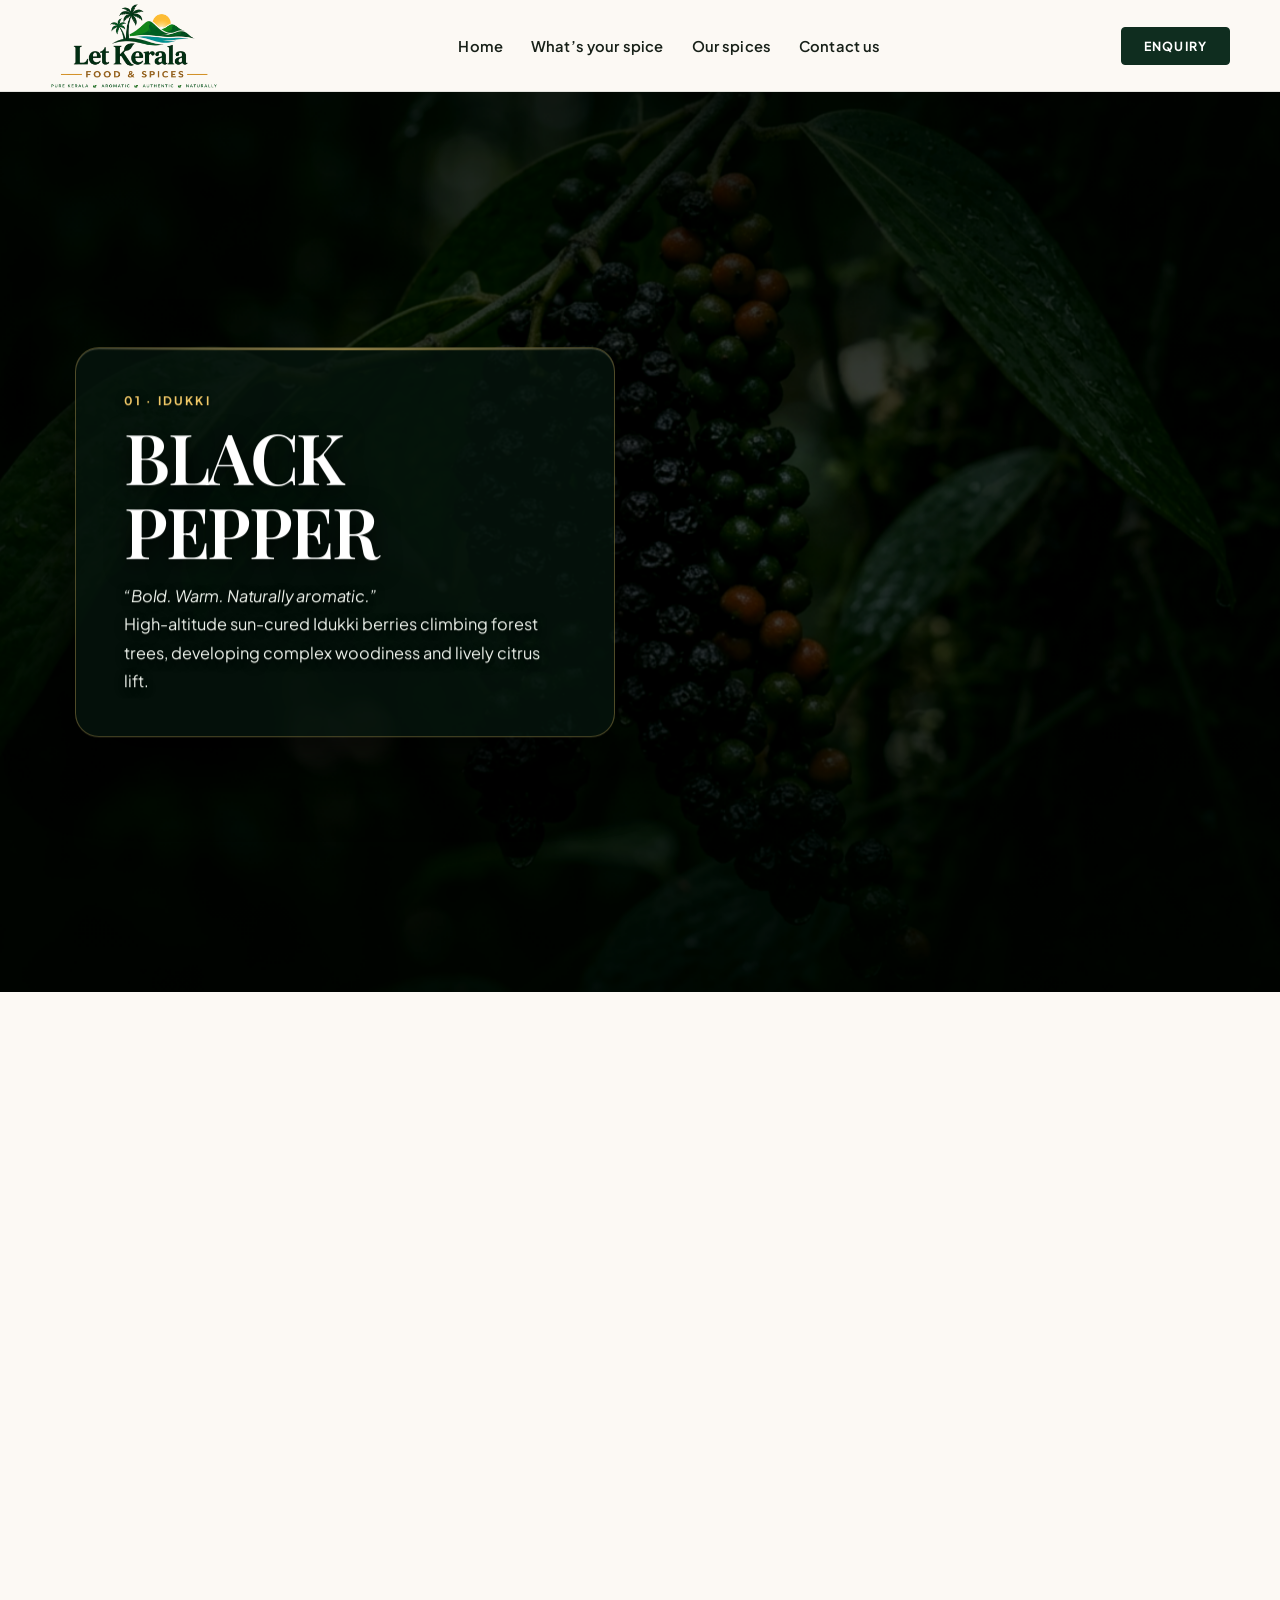
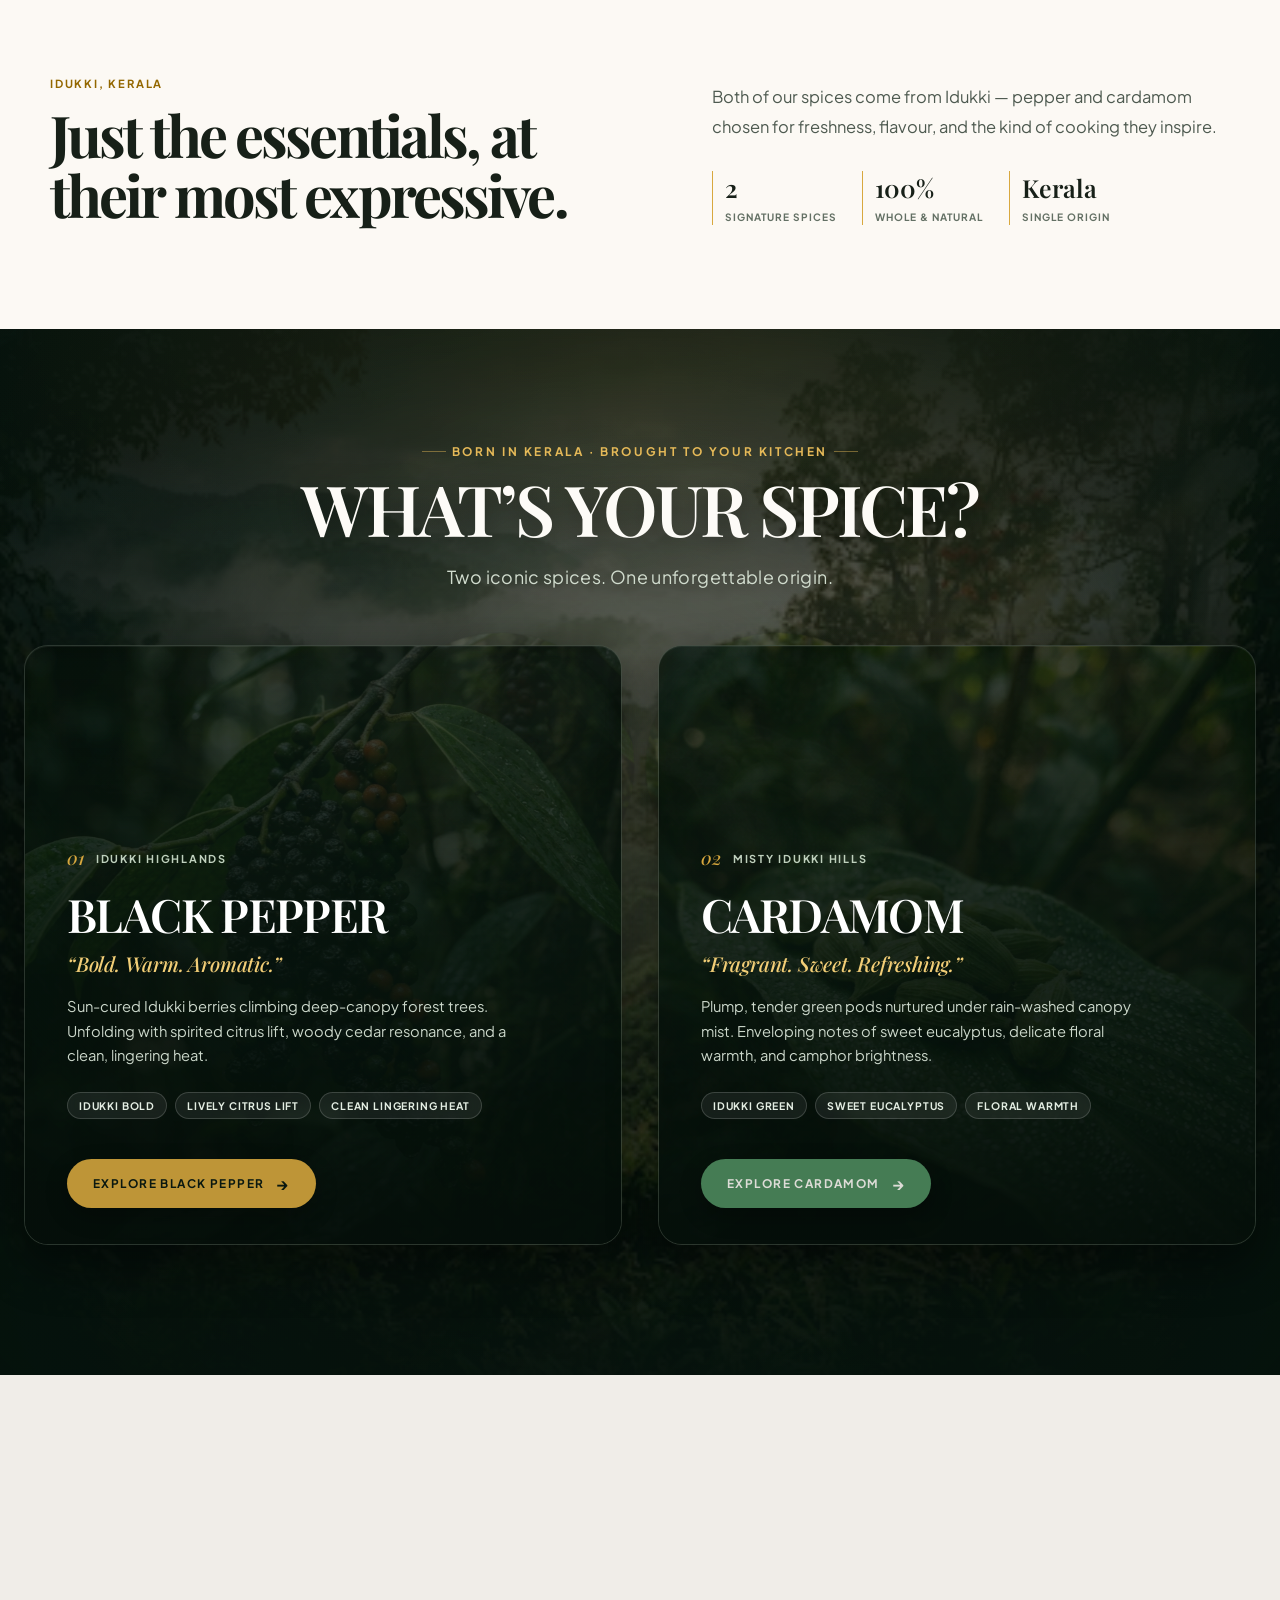
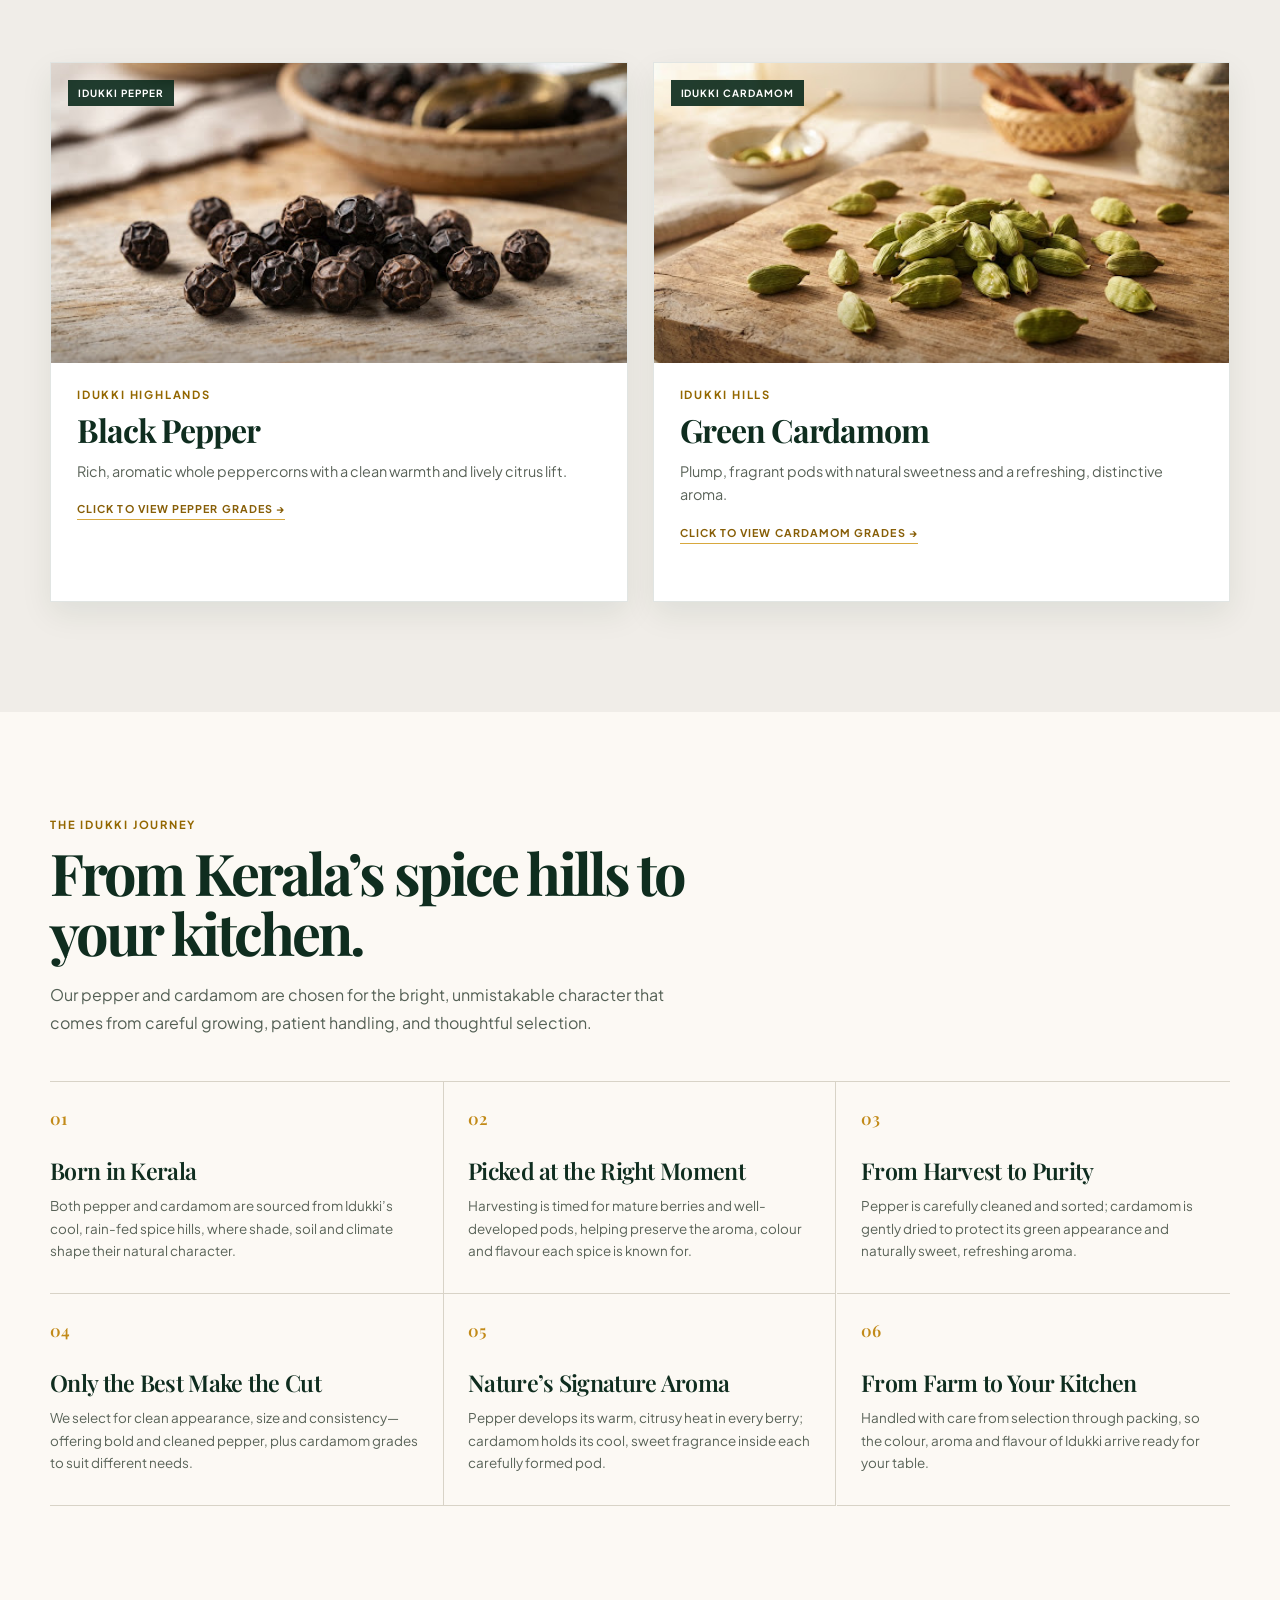
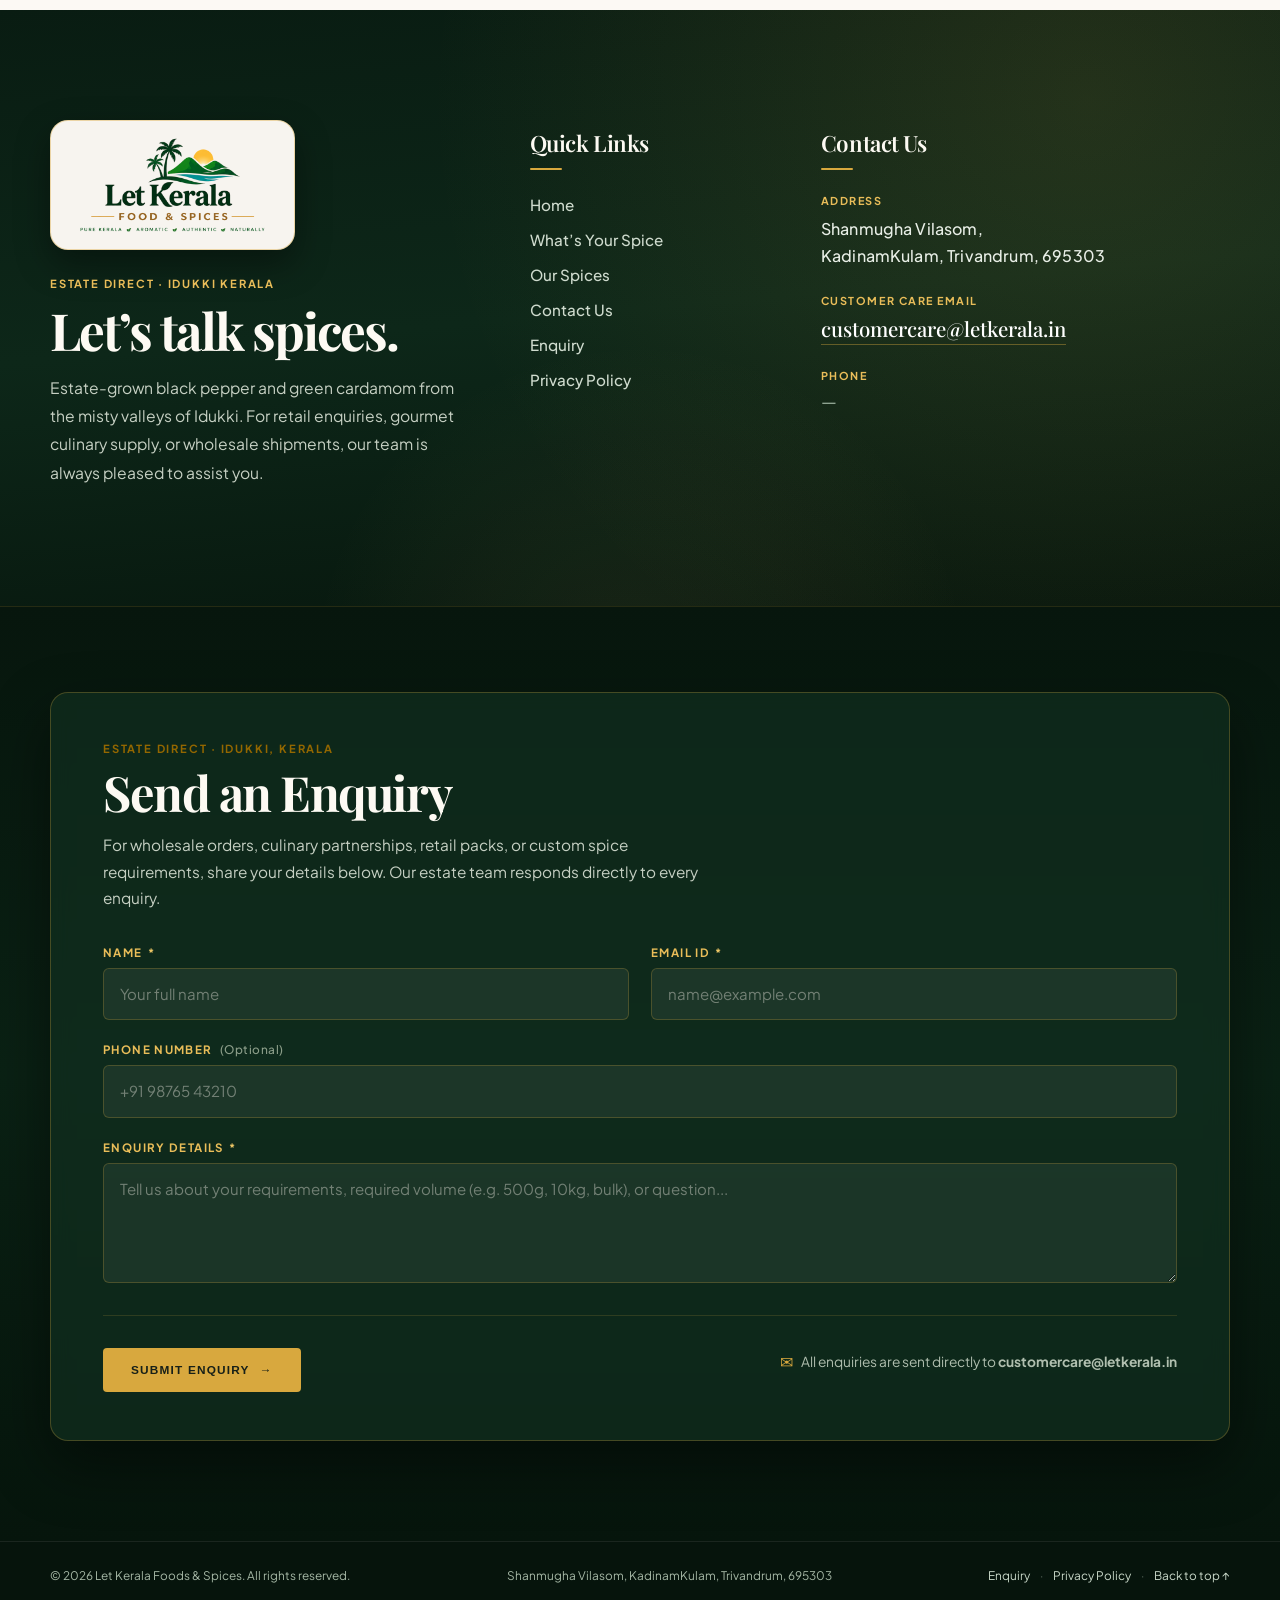
==== index.html @ 735158d8 "initial Commit" ====
<!doctype html>
<html lang="en">
<head>
<meta charset="utf-8"><meta name="viewport" content="width=device-width,initial-scale=1">
<meta name="description" content="Let Kerala Foods & Spices — black pepper and green cardamom from Kerala."><title>Let Kerala Foods & Spices</title>
<link rel="preconnect" href="https://fonts.googleapis.com"><link rel="preconnect" href="https://fonts.gstatic.com" crossorigin><link href="https://fonts.googleapis.com/css2?family=Playfair+Display:ital,wght@0,500;0,600;0,700;1,500&family=Plus+Jakarta+Sans:wght@400;500;600;700&display=swap" rel="stylesheet">
<style>
:root{--forest:#0f2d1f;--ink:#172018;--paper:#fcf9f4;--mist:#f0ede8;--gold:#d8a83e;--line:#d8d3c7}*{box-sizing:border-box}html{scroll-behavior:smooth}body{margin:0;background:var(--paper);color:var(--ink);font-family:"Plus Jakarta Sans",sans-serif}a{color:inherit;text-decoration:none}.shell{width:min(1180px,calc(100% - 40px));margin:auto}.eyebrow{color:#936700;font-size:.7rem;font-weight:700;letter-spacing:.16em;text-transform:uppercase}.site-header{position:sticky;top:0;z-index:20;background:rgba(252,249,244,.94);border-bottom:1px solid rgba(15,45,31,.1);backdrop-filter:blur(12px)}.nav{height:92px;display:flex;align-items:center;justify-content:space-between;gap:24px}.brand{display:flex;align-items:center;gap:11px;min-width:max-content}.brand img{height:86px;width:auto;max-width:280px;object-fit:contain}.brand-name{display:block;font:700 1.06rem/1 "Playfair Display",serif;letter-spacing:-.02em}.brand-sub{display:block;margin-top:4px;color:#8a620c;font-size:.56rem;font-weight:700;letter-spacing:.13em;text-transform:uppercase}.nav-links{display:flex;align-items:center;gap:28px;font-size:.92rem;font-weight:600}.nav-links a{padding:6px 0;border-bottom:1px solid transparent}.nav-links a:hover{color:#8a620c;border-color:#d8a83e}.nav-contact,.nav-enquiry{padding:11px 16px;border:1px solid var(--forest);color:var(--forest);font-size:.72rem;font-weight:700;letter-spacing:.08em;text-transform:uppercase}.nav-contact:hover,.nav-enquiry:hover{background:var(--forest);color:#fff}.menu{display:none;border:0;background:transparent;color:var(--forest);font-size:1.4rem;cursor:pointer}.hero{position:relative;min-height:630px;overflow:hidden;display:grid;align-items:center;background:linear-gradient(90deg,rgba(10,30,18,.89),rgba(10,30,18,.5)),url("images/spice-01.jpg") center/cover;color:#fff}.hero:after{content:"";position:absolute;inset:auto 0 0;height:150px;background:linear-gradient(transparent,var(--paper))}.hero-copy{position:relative;z-index:2;padding:105px 0 150px;max-width:690px}.hero .eyebrow{color:#f0c867}h1,h2,h3{font-family:"Playfair Display",serif}h1{font-size:clamp(3.5rem,8vw,6.6rem);line-height:.95;letter-spacing:-.06em;margin:17px 0 22px}h1 em{color:#f2c967;font-weight:500}.hero p{max-width:500px;color:#edf1e9;font-size:1rem;line-height:1.75}.button{display:inline-flex;gap:10px;margin-top:18px;padding:14px 19px;background:var(--gold);color:#1d2b1c;font-size:.72rem;font-weight:700;letter-spacing:.1em;text-transform:uppercase;transition:.2s}.button:hover{transform:translateY(-2px);background:#edc257}.spice-drift{pointer-events:none;position:fixed;inset:0;z-index:15;overflow:hidden}.drop{position:absolute;opacity:.95;animation:drift linear infinite}.pepper{width:16px;height:16px;border-radius:50%;background:radial-gradient(circle at 32% 28%,#806551 0 10%,#38281e 35%,#120d09 78%);box-shadow:inset -2px -3px 3px rgba(0,0,0,.5)}.cardamom{width:16px;height:28px;border-radius:50% 50% 46% 46%;background:repeating-linear-gradient(90deg,#3b5934 0 2px,#6d9160 2px 3px,#355132 3px 5px);transform:rotate(28deg);box-shadow:0 1px 1px rgba(0,0,0,.25)}.drop:nth-child(1){left:7%;top:13%;animation-duration:15s}.drop:nth-child(2){left:88%;top:19%;animation-duration:19s}.drop:nth-child(3){left:76%;top:65%;animation-duration:13s}.drop:nth-child(4){left:47%;top:11%;animation-duration:22s}.drop:nth-child(5){left:94%;top:49%;animation-duration:17s}.drop:nth-child(6){left:17%;top:73%;animation-duration:20s}.drop:nth-child(7){left:33%;top:51%;animation-duration:16s}.drop:nth-child(8){left:63%;top:84%;animation-duration:21s}@keyframes drift{0%,100%{translate:0 -10px;rotate:0deg}50%{translate:20px 26px;rotate:25deg}}.intro{display:grid;grid-template-columns:1.05fr .95fr;gap:90px;align-items:end;padding:104px 0}h2{font-size:clamp(2.4rem,4.5vw,4.4rem);letter-spacing:-.05em;line-height:1.04;margin:15px 0 0}.intro p{margin:0;color:#4e5a50;font-size:1.03rem;line-height:1.85}.facts{display:flex;flex-wrap:wrap;gap:25px;margin-top:28px}.fact{border-left:1px solid var(--gold);padding-left:12px}.fact strong{display:block;font:600 1.55rem "Playfair Display",serif}.fact span{color:#637064;font-size:.63rem;font-weight:700;letter-spacing:.1em;text-transform:uppercase}.products{padding:95px 0 110px;background:var(--mist)}.section-head{display:flex;justify-content:space-between;align-items:end;gap:30px;margin-bottom:43px}.section-head h2{max-width:650px}.section-head p{max-width:300px;margin:0;color:#596358;font-size:.9rem;line-height:1.65}.product-grid{display:grid;grid-template-columns:repeat(2,minmax(0,1fr));gap:25px}.product{background:#fff;border:1px solid rgba(15,45,31,.1);overflow:hidden;box-shadow:0 12px 30px rgba(15,45,31,.06);transition:.3s}.product:hover{transform:translateY(-5px);box-shadow:0 22px 42px rgba(15,45,31,.14)}.product-image{position:relative;height:300px;overflow:hidden;background:#dde0d6}.product-image img{width:100%;height:100%;object-fit:cover;transition:.6s}.product:hover img{transform:scale(1.05)}.tag{position:absolute;top:17px;left:17px;padding:7px 10px;background:rgba(15,45,31,.9);color:#fff;font-size:.62rem;font-weight:700;letter-spacing:.1em;text-transform:uppercase}.product-body{padding:26px}.product h3{margin:7px 0 12px;color:var(--forest);font-size:1.85rem;letter-spacing:-.035em}.product p{margin:0;color:#596258;font-size:.88rem;line-height:1.65}.notes{display:flex;flex-wrap:wrap;gap:7px;margin-top:20px}.notes span{padding:6px 8px;border:1px solid #d8d2c3;color:#60685c;font-size:.62rem;font-weight:700;letter-spacing:.05em;text-transform:uppercase}.text-link{display:inline-block;margin-top:23px;padding-bottom:4px;border-bottom:1px solid var(--gold);color:var(--forest);font-size:.7rem;font-weight:700;letter-spacing:.1em;text-transform:uppercase}.contact{background:var(--forest);color:#f5f1e8;padding:105px 0}.contact-grid{display:grid;grid-template-columns:1.15fr .85fr;gap:70px;align-items:center}.contact .eyebrow{color:#e9bd59}.contact h2{margin-top:14px}.contact p{max-width:470px;color:#c6d0c3;line-height:1.8}.contact-card{border:1px solid rgba(230,190,93,.5);padding:29px}.contact-label{color:#e9bd59;font-size:.63rem;font-weight:700;letter-spacing:.13em;text-transform:uppercase}.contact-email{display:block;margin-top:10px;font:500 clamp(1.25rem,2vw,1.8rem) "Playfair Display",serif;overflow-wrap:anywhere}.contact-email:hover{color:#eac25e}.contact-phone{margin-top:28px;padding-top:25px;border-top:1px solid rgba(255,255,255,.16);color:#b8c5b7;font-size:.9rem}footer{background:#091b10;color:#b9c5b8;padding:23px 0;font-size:.68rem}.footer-row{display:flex;justify-content:space-between;gap:18px}@media(max-width:760px){.shell{width:min(100% - 32px,1180px)}.nav{height:68px}.nav-links,.nav-contact,.nav-enquiry{display:none}.menu{display:block}.nav-links.open{display:grid;position:absolute;top:68px;left:0;right:0;padding:12px 16px 20px;background:var(--paper);border-bottom:1px solid var(--line);gap:4px}.nav-links.open a{padding:12px 0}.hero{min-height:600px}.hero-copy{padding:85px 0 120px}.intro,.contact-grid{grid-template-columns:1fr;gap:34px;padding:75px 0}.section-head{display:block}.section-head p{margin-top:18px}.products{padding:72px 0}.product-grid{grid-template-columns:1fr}.product-image{height:260px}.contact{padding:0}.footer-row{display:grid;gap:8px;text-align:center}.spice-drift .drop{transform:scale(.8)}}
</style>
<link rel="stylesheet" href="product-details.css"><link rel="stylesheet" href="journey.css"><link rel="stylesheet" href="whats-your-spice.css"><link rel="stylesheet" href="interactions.css"><link rel="stylesheet" href="cinematic-hero.css"><script defer src="product-details.js"></script><script defer src="journey.js"></script><script defer src="whats-your-spice.js"></script><script defer src="interactions.js"></script><script defer src="cinematic-hero.js"></script></head>
<body>
<header class="site-header"><div class="shell nav"><a class="brand" href="#top" aria-label="Let Kerala Foods &amp; Spices"><img src="images/Logo/Logo without bg.png" alt="Let Kerala Foods &amp; Spices logo"><span><span class="brand-name">LET KERALA</span><span class="brand-sub">Foods &amp; Spices</span></span></a><nav class="nav-links" id="nav-links"><a href="#top">Home</a><a href="#whats-your-spice">What’s your spice</a><a href="#products">Our spices</a><a href="#contact">Contact us</a><a class="mobile-nav-enquiry" href="#enquiry">Enquiry</a></nav><a class="nav-enquiry" href="#enquiry">Enquiry</a><button class="menu" id="menu" aria-controls="nav-links" aria-expanded="false">☰</button></div></header>
<main id="top">
<div class="cinematic-hero-track" id="hero-track">
  <section class="hero cinematic-viewport" id="hero" aria-label="Cinematic journey through Kerala spices">
    
    <!-- Cinematic Visual Camera Layers -->
    <div class="cinematic-camera" aria-hidden="true">
      <div class="scene-layer scene-kerala"></div>
      <div class="scene-layer scene-plantation"></div>
      <div class="scene-layer scene-pepper-macro"></div>
      <div class="scene-layer scene-mist-transition"></div>
      <div class="scene-layer scene-cardamom-macro"></div>
      <div class="scene-layer scene-brand-finish"></div>
      
      <!-- Interactive environmental elements -->
      <div class="hero-sunlight" id="hero-sunlight"></div>
      <div class="hero-foliage hero-foliage-tr"></div>
      <div class="hero-foliage hero-foliage-bl"></div>

      <!-- Floating Botanical Leaves (Wind-Fall Animation) -->
      <div class="botanical-drift" aria-hidden="true">
        <!-- Monstera leaves -->
        <img class="fall-leaf monstera ml-1" src="images/leaves/leaf-monstera.png" alt="">
        <img class="fall-leaf monstera ml-2" src="images/leaves/leaf-monstera.png" alt="">
        <img class="fall-leaf monstera ml-3" src="images/leaves/leaf-monstera.png" alt="">
        <img class="fall-leaf monstera ml-4" src="images/leaves/leaf-monstera.png" alt="">
        <img class="fall-leaf monstera ml-5" src="images/leaves/leaf-monstera.png" alt="">
        <!-- Gold feather leaves -->
        <img class="fall-leaf gold gl-1" src="images/leaves/leaf-gold.png" alt="">
        <img class="fall-leaf gold gl-2" src="images/leaves/leaf-gold.png" alt="">
        <img class="fall-leaf gold gl-3" src="images/leaves/leaf-gold.png" alt="">
        <img class="fall-leaf gold gl-4" src="images/leaves/leaf-gold.png" alt="">
      </div>

    </div>

    <!-- Editorial Story Stages -->
    <div class="cinematic-story">
      <!-- Stage 1: Kerala Landscape & Initial Hero Intro -->
      <article class="story-stage stage-1-intro stage-active">
        <div class="stage-content-wrap">
          <div class="eyebrow">From Idukki, Kerala</div>
          <h1>Two spices.<br><em>Endless</em> flavour.</h1>
          <p>Estate-grown Idukki black pepper and green cardamom, selected for their vivid aroma and unmistakable Kerala character.</p>
          <a class="button" href="#whats-your-spice"><span class="btn-text">Explore the collection</span> <span class="btn-arrow">→</span></a>
        </div>
      </article>

      <!-- Stage 2: Plantation Canopy -->
      <article class="story-stage stage-2-canopy">
        <div class="story-card-glass">
          <span class="story-badge">Single Origin</span>
          <h2>Born in the spice hills of Kerala.</h2>
        </div>
      </article>

      <!-- Stage 3: Black Pepper Editorial -->
      <article class="story-stage stage-3-pepper">
        <div class="story-card-glass">
          <span class="story-num">01 · Idukki</span>
          <h2>BLACK PEPPER</h2>
          <p class="story-statement">“Bold. Warm. Naturally aromatic.”</p>
          <p>High-altitude sun-cured Idukki berries climbing forest trees, developing complex woodiness and lively citrus lift.</p>
        </div>
      </article>

      <!-- Stage 4: Green Cardamom Editorial -->
      <article class="story-stage stage-4-cardamom">
        <div class="story-card-glass">
          <span class="story-num">02 · Idukki</span>
          <h2>GREEN CARDAMOM</h2>
          <p class="story-statement">“Fragrant. Sweet. Intensely aromatic.”</p>
          <p>Plump, rain-washed pods nurtured in misty valleys, filled with sweet eucalyptus notes and dark aromatic seeds.</p>
        </div>
      </article>

      <!-- Stage 5: LET KERALA Final Brand Reveal -->
      <article class="story-stage stage-5-brand">
        <div class="story-card-glass">
          <span class="brand-badge">Authentic Kerala · Estate Grown</span>
          <h2>LET KERALA</h2>
          <p>Pure single-origin spices from the hills of South India to your kitchen.</p>
        </div>
      </article>
    </div>

    <!-- Subtle Scroll Hint -->
    <div class="cinematic-scroll-hint" aria-hidden="true">
      <span>Scroll to explore</span>
      <div class="hint-line"></div>
    </div>

  </section>
</div>
<section class="shell intro"><div><div class="eyebrow">Our collection</div><h2>Just the essentials, at their most expressive.</h2></div><div><p>We are keeping things focused: beautifully fragrant pepper and cardamom from the hills of Kerala. Each harvest is carefully chosen for freshness, flavour, and the kind of cooking it inspires.</p><div class="facts"><div class="fact"><strong>2</strong><span>Signature spices</span></div><div class="fact"><strong>100%</strong><span>Whole &amp; natural</span></div><div class="fact"><strong>Kerala</strong><span>Single origin</span></div></div></div></section>
<section class="whats-your-spice" id="whats-your-spice" aria-label="What’s Your Spice? Interactive Spice Exploration">
  <div class="spice-env" aria-hidden="true">
    <div class="env-layer env-default" style="background-image: url('images/spice-10.jpg');"></div>
    <div class="env-layer env-pepper" style="background-image: url('images/pepper-plantation.jpg');"></div>
    <div class="env-layer env-cardamom" style="background-image: url('images/cardamom-plantation.jpg');"></div>
    <div class="env-overlay"></div>
    <div class="env-light-drift"></div>
  </div>
  <div class="shell wys-shell">
    <header class="wys-header">
      <span class="wys-eyebrow">Born in Kerala · Brought to your kitchen</span>
      <h2 class="wys-title">WHAT’S YOUR SPICE?</h2>
      <p class="wys-sub">Two iconic spices. One unforgettable origin.</p>
    </header>
    <div class="wys-portals" role="region" aria-label="Choose your spice doorway">
      <article class="wys-card wys-card--pepper" data-spice="pepper" tabindex="0" role="button" aria-label="Enter Black Pepper: Bold. Warm. Aromatic.">
        <div class="wys-cluster wys-cluster--pepper" aria-hidden="true">
          <img src="images/pepper-cluster.jpg" alt="Kerala black pepper vine cluster">
          <div class="wys-cluster-glow"></div>
        </div>
        <div class="wys-card-doorway">
          <div class="wys-card-bg" style="background-image: url('images/pepper-cluster.jpg');"></div>
          <div class="wys-card-backdrop"></div>
          <div class="wys-card-content">
            <div class="wys-badge"><span class="wys-num">01</span><span class="wys-origin">Idukki Highlands</span></div>
            <h3 class="wys-spice-name">BLACK PEPPER</h3>
            <p class="wys-essence">“Bold. Warm. Aromatic.”</p>
            <p class="wys-desc">Sun-cured Idukki berries climbing deep-canopy forest trees. Unfolding with spirited citrus lift, woody cedar resonance, and a clean, lingering heat.</p>
            <div class="wys-notes"><span>Idukki Bold</span><span>Lively Citrus Lift</span><span>Clean Lingering Heat</span></div>
            <div class="wys-cta-wrap"><a href="#product-pepper" class="wys-cta" tabindex="-1"><span>EXPLORE BLACK PEPPER</span><span class="wys-arrow">→</span></a></div>
          </div>
        </div>
      </article>
      <article class="wys-card wys-card--cardamom" data-spice="cardamom" tabindex="0" role="button" aria-label="Enter Cardamom: Fragrant. Sweet. Refreshing.">
        <div class="wys-cluster wys-cluster--cardamom" aria-hidden="true">
          <img src="images/cardamom-cluster.jpg" alt="Fresh green cardamom pods cluster">
          <div class="wys-cluster-glow"></div>
        </div>
        <div class="wys-card-doorway">
          <div class="wys-card-bg" style="background-image: url('images/cardamom-cluster.jpg');"></div>
          <div class="wys-card-backdrop"></div>
          <div class="wys-card-content">
            <div class="wys-badge"><span class="wys-num">02</span><span class="wys-origin">Misty Idukki Hills</span></div>
            <h3 class="wys-spice-name">CARDAMOM</h3>
            <p class="wys-essence">“Fragrant. Sweet. Refreshing.”</p>
            <p class="wys-desc">Plump, tender green pods nurtured under rain-washed canopy mist. Enveloping notes of sweet eucalyptus, delicate floral warmth, and camphor brightness.</p>
            <div class="wys-notes"><span>Idukki Green</span><span>Sweet Eucalyptus</span><span>Floral Warmth</span></div>
            <div class="wys-cta-wrap"><a href="#product-cardamom" class="wys-cta" tabindex="-1"><span>EXPLORE CARDAMOM</span><span class="wys-arrow">→</span></a></div>
          </div>
        </div>
      </article>
    </div>
  </div>
</section>
<section class="products" id="products"><div class="shell"><div class="section-head"><div><div class="eyebrow">The two essentials</div><h2>Pepper &amp; cardamom, thoughtfully selected.</h2></div><p>Every spice is selected with the same simple aim: help everyday food taste extraordinary.</p></div><div class="product-grid"><article class="product" id="product-pepper"><div class="product-image"><img src="images/spice-04.jpg" alt="Idukki black peppercorns"><span class="tag">Whole pepper</span><div class="product-image-light" aria-hidden="true"></div></div><div class="product-body"><div class="eyebrow">Idukki</div><h3>Black Pepper</h3><p>Extra-bold, aromatic peppercorns with lively citrus lift, warm woodiness, and a clean, lingering heat.</p><div class="notes"><span>Grapefruit zest</span><span>Green cedar</span><span>Warm finish</span></div><a class="text-link" href="mailto:customercare@letkerala.in?subject=Idukki%20Black%20Pepper%20enquiry"><span class="tl-text">Enquire about pepper</span> <span class="tl-arrow">→</span></a></div></article><article class="product" id="product-cardamom"><div class="product-image"><img src="images/spice-09.jpg" alt="Green cardamom pods"><span class="tag">Green cardamom</span><div class="product-image-light" aria-hidden="true"></div></div><div class="product-body"><div class="eyebrow">Idukki</div><h3>Green Cardamom</h3><p>Plump, fragrant pods with sweet eucalyptus notes, floral warmth, and richly aromatic dark seeds.</p><div class="notes"><span>Sweet eucalyptus</span><span>White lily</span><span>Pine needle</span></div><a class="text-link" href="mailto:customercare@letkerala.in?subject=Green%20Cardamom%20enquiry"><span class="tl-text">Enquire about cardamom</span> <span class="tl-arrow">→</span></a></div></article></div></div></section>
<section class="contact" id="contact">
  <div class="contact-ambience" aria-hidden="true"></div>
  <div class="shell">
    <div class="contact-layout">
      <!-- Column 1: Brand & Editorial Message -->
      <div class="contact-brand-col">
        <div class="contact-brand">
          <div class="contact-logo-badge">
            <img src="images/Logo/Logo without bg.png" alt="Let Kerala Foods &amp; Spices logo">
          </div>
        </div>
        <div class="eyebrow">Estate Direct · Idukki Kerala</div>
        <h2 class="contact-title">Let’s talk spices.</h2>
        <p class="contact-desc">Estate-grown black pepper and green cardamom from the misty valleys of Idukki. For retail enquiries, gourmet culinary supply, or wholesale shipments, our team is always pleased to assist you.</p>
      </div>

      <!-- Column 2: Quick Links (Based on our website pages) -->
      <div class="contact-nav-col">
        <h3 class="contact-col-heading">Quick Links</h3>
        <ul class="contact-quick-links">
          <li><a href="#top">Home</a></li>
          <li><a href="#whats-your-spice">What’s Your Spice</a></li>
          <li><a href="#products">Our Spices</a></li>
          <li><a href="#contact">Contact Us</a></li>
          <li><a href="#enquiry">Enquiry</a></li>
          <li><a href="privacy-policy.html">Privacy Policy</a></li>
        </ul>
      </div>

      <!-- Column 3: Contact Us, Address & Email (No icons, email below address) -->
      <div class="contact-info-col">
        <h3 class="contact-col-heading">Contact Us</h3>
        
        <!-- Address -->
        <div class="contact-block">
          <span class="contact-sublabel">Address</span>
          <address class="contact-address-text">
            Shanmugha Vilasom,<br>
            KadinamKulam, Trivandrum, 695303
          </address>
        </div>

        <!-- Customer Care Email directly below address -->
        <div class="contact-block">
          <span class="contact-sublabel">Customer Care Email</span>
          <a class="contact-email-link" href="mailto:customercare@letkerala.in">customercare@letkerala.in</a>
        </div>

        <!-- Phone (Blank) -->
        <div class="contact-block">
          <span class="contact-sublabel">Phone</span>
          <span class="contact-blank">—</span>
        </div>

      </div>
    </div>
  </div>
</section>

<!-- ==========================================================================
     Enquiry Section (Trade, Culinary & General Inquiries)
     ========================================================================== -->
<section class="enquiry-section" id="enquiry" aria-label="Send an enquiry to Let Kerala">
  <div class="shell">
    <div class="enquiry-card">
      <div class="enquiry-header">
        <div class="eyebrow">Estate Direct · Idukki, Kerala</div>
        <h2 class="enquiry-title">Send an Enquiry</h2>
        <p class="enquiry-subtitle">For wholesale orders, culinary partnerships, retail packs, or custom spice requirements, share your details below. Our estate team responds directly to every enquiry.</p>
      </div>

      <!-- Main Enquiry Form -->
      <form class="enquiry-form" id="enquiry-form" action="mailto:customercare@letkerala.in" method="post" enctype="text/plain" novalidate>
        <div class="form-grid">
          
          <!-- Name -->
          <div class="form-group" id="group-name">
            <label for="enquiry-name" class="form-label">Name <span class="req-star" title="Required">*</span></label>
            <input type="text" id="enquiry-name" name="name" class="form-input" placeholder="Your full name" required autocomplete="name">
            <span class="field-error" id="name-error">Please enter your name</span>
          </div>

          <!-- Email ID -->
          <div class="form-group" id="group-email">
            <label for="enquiry-email" class="form-label">Email ID <span class="req-star" title="Required">*</span></label>
            <input type="email" id="enquiry-email" name="email" class="form-input" placeholder="name@example.com" required autocomplete="email">
            <span class="field-error" id="email-error">Please enter a valid email address</span>
          </div>

          <!-- Phone Number (Optional) -->
          <div class="form-group form-group-full" id="group-phone">
            <label for="enquiry-phone" class="form-label">Phone Number <span class="opt-tag">(Optional)</span></label>
            <input type="tel" id="enquiry-phone" name="phone" class="form-input" placeholder="+91 98765 43210" autocomplete="tel">
          </div>

          <!-- Enquiry Details -->
          <div class="form-group form-group-full" id="group-message">
            <label for="enquiry-message" class="form-label">Enquiry Details <span class="req-star" title="Required">*</span></label>
            <textarea id="enquiry-message" name="message" class="form-textarea" rows="4" placeholder="Tell us about your requirements, required volume (e.g. 500g, 10kg, bulk), or question..." required></textarea>
            <span class="field-error" id="message-error">Please enter your enquiry details</span>
          </div>

        </div>

        <div class="form-footer">
          <button type="submit" class="button enquiry-submit-btn" id="enquiry-submit-btn">
            <span class="btn-text">Submit Enquiry</span>
            <span class="btn-arrow">→</span>
          </button>
          
          <div class="enquiry-target-note">
            <span class="note-icon">✉</span>
            <span>All enquiries are sent directly to <strong>customercare@letkerala.in</strong></span>
          </div>
        </div>
      </form>

      <!-- Simple Success Message (Shown after sending) -->
      <div class="enquiry-success-message" id="enquiry-success" style="display:none;" aria-live="polite">
        <div class="success-check-badge">✓</div>
        <h3 class="success-heading">Thank you! Your enquiry has been sent.</h3>
        <p class="success-text">Our team at <strong>customercare@letkerala.in</strong> has received your message and will get back to you shortly.</p>
        <button type="button" class="enquiry-reset-link" id="new-enquiry-btn">Send another enquiry</button>
      </div>

    </div>
  </div>
</section>
</main>
<footer><div class="shell footer-row"><span>© 2026 Let Kerala Foods &amp; Spices. All rights reserved.</span><span>Shanmugha Vilasom, KadinamKulam, Trivandrum, 695303</span><div class="footer-links"><a href="#enquiry">Enquiry</a><span class="footer-sep">·</span><a href="privacy-policy.html">Privacy Policy</a><span class="footer-sep">·</span><a href="#top">Back to top ↑</a></div></div></footer>
<script>const b=document.getElementById('menu'),n=document.getElementById('nav-links');b.addEventListener('click',()=>{const o=n.classList.toggle('open');b.setAttribute('aria-expanded',o);b.textContent=o?'×':'☰'});n.querySelectorAll('a').forEach(a=>a.addEventListener('click',()=>{n.classList.remove('open');b.setAttribute('aria-expanded','false');b.textContent='☰'}));</script>
</body></html>
---- product-details.css ----
.flip-card{min-height:540px;perspective:1600px;cursor:pointer;outline:none}.flip-card:focus-visible{outline:3px solid #d8a83e;outline-offset:5px}.flip-inner{position:relative;width:100%;height:100%;min-height:540px;transform-style:preserve-3d;transition:transform .8s cubic-bezier(.2,.72,.2,1)}.flip-card.is-flipped .flip-inner{transform:rotateY(180deg)}.flip-face{position:absolute;inset:0;backface-visibility:hidden;-webkit-backface-visibility:hidden;background:#fff;border:1px solid rgba(15,45,31,.12);box-shadow:0 12px 30px rgba(15,45,31,.08)}.flip-front{display:flex;flex-direction:column}.flip-image{height:300px;position:relative;overflow:hidden}.flip-image:after{content:"";position:absolute;inset:auto 0 0;height:80px;background:linear-gradient(transparent,rgba(0,0,0,.25))}.flip-image img{width:100%;height:100%;object-fit:cover}.flip-tag{position:absolute;top:17px;left:17px;z-index:1;background:rgba(15,45,31,.92);color:#fff;padding:7px 10px;font-size:.62rem;font-weight:700;letter-spacing:.1em;text-transform:uppercase}.flip-copy{padding:24px 26px}.flip-copy h3{margin:7px 0 9px;color:#0f2d1f;font-size:2rem;letter-spacing:-.035em}.flip-copy p{margin:0;color:#596258;font-size:.9rem;line-height:1.62}.flip-hint{display:inline-block;margin-top:19px;color:#875e07;border-bottom:1px solid #d8a83e;padding-bottom:4px;font-size:.67rem;font-weight:700;letter-spacing:.1em;text-transform:uppercase}.flip-back{transform:rotateY(180deg);overflow:auto;padding:27px;background:#173826;color:#f7f1e6;scrollbar-width:thin}.flip-back .eyebrow{color:#e9bd59}.flip-back h3{font-size:2rem;letter-spacing:-.04em;margin:7px 0 10px}.flip-back>p{margin:0 0 18px;color:#d0dbcf;font-size:.82rem;line-height:1.62}.grade-list{display:grid;gap:10px}.grade{border-top:1px solid rgba(232,194,92,.4);padding-top:11px}.grade:first-child{border-top:0;padding-top:0}.grade strong{color:#f0c766;font-size:.79rem;letter-spacing:.04em}.grade p{margin:5px 0 0;color:#d3ded0;font-size:.76rem;line-height:1.52}.grade ul{margin:7px 0 0;padding-left:16px;color:#d3ded0;font-size:.73rem;line-height:1.48}.grade li+li{margin-top:2px}.flip-back .back-hint{display:block;margin-top:17px;color:#f0c766;font-size:.62rem;font-weight:700;letter-spacing:.1em;text-transform:uppercase}.cardamom-back h3{font-size:1.8rem}.cardamom-back>p{font-size:.76rem;margin-bottom:12px}.cardamom-back .grade{padding-top:8px}.cardamom-back .grade p{font-size:.7rem}.cardamom-back .back-hint{margin-top:12px}@media(max-width:760px){.flip-card,.flip-inner{min-height:520px}.flip-image{height:245px}.flip-back{padding:22px}.cardamom-back h3{font-size:1.65rem}}
---- journey.css ----
.journey{background:#fcf9f4;padding:105px 0}.journey-head{max-width:650px}.journey-head h2{margin-top:12px;color:#0f2d1f}.journey-head p{margin:18px 0 0;color:#546055;line-height:1.75}.journey-grid{display:grid;grid-template-columns:repeat(3,1fr);border-top:1px solid #d8d3c7;margin-top:44px}.journey-step{padding:25px 24px 30px 0;border-bottom:1px solid #d8d3c7}.journey-step:nth-child(3n+2){padding-left:24px;border-left:1px solid #d8d3c7;border-right:1px solid #d8d3c7}.journey-step:nth-child(3n+3){padding-left:24px}.journey-no{color:#c28a18;font:600 1.05rem "Playfair Display",serif}.journey-step h3{color:#0f2d1f;font:600 1.45rem "Playfair Display",serif;letter-spacing:-.03em;margin:26px 0 9px}.journey-step p{margin:0;color:#596358;font-size:.84rem;line-height:1.68}@media(max-width:760px){.journey{padding:75px 0}.journey-grid{grid-template-columns:1fr}.journey-step,.journey-step:nth-child(3n+2),.journey-step:nth-child(3n+3){padding:23px 0;border-left:0;border-right:0}.journey-step h3{margin-top:14px}}
---- whats-your-spice.css ----
/* ==========================================================================
   LET KERALA — "WHAT'S YOUR SPICE?"
   Immersive Full-Width Doorway Section
   ========================================================================== */

.whats-your-spice {
  position: relative;
  width: 100%;
  min-height: 900px;
  overflow: hidden;
  padding: 110px 0 130px;
  background-color: #08160f;
  color: #fcf9f4;
  display: flex;
  align-items: center;
  isolation: isolate;
}

/* --------------------------------------------------------------------------
   Environmental Background Layers (Smooth Cross-fade: 700ms)
   -------------------------------------------------------------------------- */
.spice-env {
  position: absolute;
  inset: -20px;
  pointer-events: none;
  z-index: 1;
  overflow: hidden;
}

.env-layer {
  position: absolute;
  inset: 0;
  background-size: cover;
  background-position: center;
  opacity: 0;
  transform: scale(1.02);
  transition: opacity 750ms cubic-bezier(0.25, 1, 0.5, 1),
              transform 1400ms cubic-bezier(0.25, 1, 0.5, 1),
              filter 750ms cubic-bezier(0.25, 1, 0.5, 1);
  will-change: opacity, transform;
}

.env-default {
  opacity: 0.82;
  filter: brightness(0.68) saturate(1.15);
  animation: subtleBreathe 18s ease-in-out infinite alternate;
}

.env-pepper {
  filter: brightness(0.55) contrast(1.12) saturate(1.1);
}

.env-cardamom {
  filter: brightness(0.58) contrast(1.08) saturate(1.2);
}

/* Active background states */
.whats-your-spice.state-pepper .env-default {
  opacity: 0;
  transform: scale(1.08);
}

.whats-your-spice.state-pepper .env-pepper {
  opacity: 0.95;
  transform: scale(1.05);
}

.whats-your-spice.state-cardamom .env-default {
  opacity: 0;
  transform: scale(1.08);
}

.whats-your-spice.state-cardamom .env-cardamom {
  opacity: 0.95;
  transform: scale(1.05);
}

/* Atmospheric Overlay: Vignette & Kerala Mist Tint */
.env-overlay {
  position: absolute;
  inset: 0;
  background: radial-gradient(circle at 50% 45%, rgba(8, 22, 15, 0.3) 0%, rgba(6, 17, 12, 0.78) 65%, #05120c 100%),
              linear-gradient(180deg, rgba(8, 22, 15, 0.85) 0%, transparent 22%, transparent 78%, rgba(8, 22, 15, 0.92) 100%);
  pointer-events: none;
}

/* Soft Kerala dawn light beam */
.env-light-drift {
  position: absolute;
  inset: -100px;
  background: radial-gradient(ellipse 65% 45% at 50% 15%, rgba(216, 168, 62, 0.12), transparent 70%);
  mix-blend-mode: screen;
  pointer-events: none;
  transition: opacity 800ms ease;
  animation: sunbeamPulse 12s ease-in-out infinite alternate;
}

.whats-your-spice.state-pepper .env-light-drift {
  background: radial-gradient(ellipse 70% 50% at 30% 25%, rgba(216, 168, 62, 0.18), transparent 70%);
}

.whats-your-spice.state-cardamom .env-light-drift {
  background: radial-gradient(ellipse 70% 50% at 70% 25%, rgba(132, 204, 152, 0.18), transparent 70%);
}

@keyframes subtleBreathe {
  0% { transform: scale(1.01) translate3d(0, 0, 0); }
  100% { transform: scale(1.04) translate3d(-10px, -8px, 0); }
}

@keyframes sunbeamPulse {
  0% { opacity: 0.7; }
  100% { opacity: 1; }
}

/* --------------------------------------------------------------------------
   Container & Editorial Header
   -------------------------------------------------------------------------- */
.wys-shell {
  position: relative;
  z-index: 2;
  width: min(1280px, calc(100% - 48px));
  margin: 0 auto;
  display: flex;
  flex-direction: column;
  align-items: center;
}

.wys-header {
  text-align: center;
  max-width: 780px;
  margin-bottom: 54px;
}

.wys-eyebrow {
  display: inline-block;
  font-family: "Plus Jakarta Sans", sans-serif;
  font-size: 0.74rem;
  font-weight: 700;
  letter-spacing: 0.22em;
  text-transform: uppercase;
  color: #e5b958;
  margin-bottom: 14px;
  position: relative;
  padding: 0 16px;
}

.wys-eyebrow::before,
.wys-eyebrow::after {
  content: "";
  position: absolute;
  top: 50%;
  width: 24px;
  height: 1px;
  background: rgba(229, 185, 88, 0.45);
}

.wys-eyebrow::before { left: -14px; }
.wys-eyebrow::after { right: -14px; }

.wys-title {
  margin: 0;
  font-family: "Playfair Display", Georgia, serif;
  font-size: clamp(2.8rem, 5.5vw, 5.2rem);
  font-weight: 600;
  line-height: 1.02;
  letter-spacing: -0.04em;
  color: #fdfbf7;
  text-shadow: 0 4px 28px rgba(0, 0, 0, 0.45);
}

.wys-sub {
  margin: 18px auto 0;
  font-family: "Plus Jakarta Sans", sans-serif;
  font-size: clamp(1rem, 1.4vw, 1.25rem);
  font-weight: 400;
  line-height: 1.6;
  color: #d1dcce;
  letter-spacing: 0.02em;
}

/* --------------------------------------------------------------------------
   Doorway Portals Layout (Two Side-by-Side Cards)
   -------------------------------------------------------------------------- */
.wys-portals {
  display: grid;
  grid-template-columns: repeat(2, minmax(0, 1fr));
  gap: 36px;
  width: 100%;
  perspective: 1200px;
}

/* Base Card Doorway */
.wys-card {
  position: relative;
  border-radius: 24px;
  cursor: pointer;
  outline: none;
  user-select: none;
  transition: transform 650ms cubic-bezier(0.22, 1, 0.36, 1),
              opacity 650ms cubic-bezier(0.22, 1, 0.36, 1),
              filter 650ms cubic-bezier(0.22, 1, 0.36, 1);
  will-change: transform, opacity, filter;
}

.wys-card:focus-visible {
  box-shadow: 0 0 0 3px #d8a83e, 0 16px 40px rgba(0, 0, 0, 0.6);
}

/* Doorway Frame & Glass Container */
.wys-card-doorway {
  position: relative;
  height: 600px;
  border-radius: 24px;
  overflow: hidden;
  display: flex;
  flex-direction: column;
  justify-content: flex-end;
  padding: 44px 42px;
  background: rgba(11, 28, 19, 0.55);
  border: 1px solid rgba(245, 237, 222, 0.14);
  box-shadow: 0 20px 48px rgba(0, 0, 0, 0.45),
              inset 0 1px 0 rgba(255, 255, 255, 0.12),
              inset 0 0 32px rgba(0, 0, 0, 0.3);
  backdrop-filter: blur(10px);
  -webkit-backdrop-filter: blur(10px);
  transition: border-color 600ms ease,
              box-shadow 650ms cubic-bezier(0.22, 1, 0.36, 1),
              background 600ms ease;
}

/* Card Internal Ambient Photography */
.wys-card-bg {
  position: absolute;
  inset: 0;
  background-size: cover;
  background-position: center;
  opacity: 0.42;
  filter: brightness(0.65) saturate(0.95);
  transform: scale(1.01);
  transition: transform 900ms cubic-bezier(0.25, 1, 0.5, 1),
              opacity 750ms cubic-bezier(0.25, 1, 0.5, 1),
              filter 750ms cubic-bezier(0.25, 1, 0.5, 1);
  will-change: transform, opacity;
}

.wys-card-backdrop {
  position: absolute;
  inset: 0;
  background: linear-gradient(180deg,
              rgba(7, 21, 14, 0.25) 0%,
              rgba(7, 21, 14, 0.65) 45%,
              rgba(5, 15, 10, 0.95) 100%);
  pointer-events: none;
  transition: opacity 600ms ease;
}

/* --------------------------------------------------------------------------
   Emergence Cluster (Vine / Pods emerging around/behind the card)
   -------------------------------------------------------------------------- */
.wys-cluster {
  position: absolute;
  top: -38px;
  width: 250px;
  height: 250px;
  border-radius: 50%;
  overflow: hidden;
  pointer-events: none;
  z-index: -1;
  opacity: 0.22;
  transform: translateY(18px) scale(0.92);
  filter: drop-shadow(0 20px 32px rgba(0, 0, 0, 0.75)) brightness(0.85);
  transition: opacity 700ms cubic-bezier(0.22, 1, 0.36, 1),
              transform 800ms cubic-bezier(0.22, 1, 0.36, 1),
              filter 700ms ease;
  will-change: transform, opacity;
}

.wys-cluster img {
  width: 100%;
  height: 100%;
  object-fit: cover;
  border-radius: inherit;
}

.wys-cluster-glow {
  position: absolute;
  inset: 0;
  border-radius: 50%;
  background: radial-gradient(circle at 40% 40%, rgba(216, 168, 62, 0.2), transparent 70%);
  mix-blend-mode: screen;
}

.wys-cluster--pepper {
  right: -24px;
  top: -42px;
  width: 290px;
  height: 290px;
}

.wys-cluster--cardamom {
  left: -24px;
  top: -42px;
  width: 290px;
  height: 290px;
}

.wys-cluster--cardamom .wys-cluster-glow {
  background: radial-gradient(circle at 50% 40%, rgba(110, 206, 138, 0.24), transparent 70%);
}

/* --------------------------------------------------------------------------
   Card Content & Editorial Typography
   -------------------------------------------------------------------------- */
.wys-card-content {
  position: relative;
  z-index: 3;
  display: flex;
  flex-direction: column;
  align-items: flex-start;
}

.wys-badge {
  display: flex;
  align-items: center;
  gap: 12px;
  margin-bottom: 22px;
}

.wys-num {
  font-family: "Playfair Display", serif;
  font-size: 1.15rem;
  font-style: italic;
  font-weight: 500;
  color: #d8a83e;
  line-height: 1;
}

.wys-origin {
  font-family: "Plus Jakarta Sans", sans-serif;
  font-size: 0.68rem;
  font-weight: 700;
  letter-spacing: 0.16em;
  text-transform: uppercase;
  color: #bfd0bd;
}

.wys-spice-name {
  margin: 0;
  font-family: "Playfair Display", Georgia, serif;
  font-size: clamp(2.4rem, 3.6vw, 3.4rem);
  font-weight: 600;
  letter-spacing: -0.035em;
  line-height: 1.05;
  color: #ffffff;
  transition: transform 600ms cubic-bezier(0.22, 1, 0.36, 1),
              color 500ms ease;
}

.wys-essence {
  margin: 12px 0 16px;
  font-family: "Playfair Display", Georgia, serif;
  font-size: clamp(1.2rem, 1.6vw, 1.45rem);
  font-style: italic;
  font-weight: 500;
  color: #f2ce77;
  letter-spacing: -0.01em;
  line-height: 1.35;
}

.wys-desc {
  margin: 0 0 24px;
  font-family: "Plus Jakarta Sans", sans-serif;
  font-size: 0.92rem;
  line-height: 1.68;
  color: #cbd7ca;
  max-width: 440px;
}

.wys-notes {
  display: flex;
  flex-wrap: wrap;
  gap: 8px;
  margin-bottom: 28px;
}

.wys-notes span {
  display: inline-block;
  padding: 6px 11px;
  background: rgba(255, 255, 255, 0.07);
  border: 1px solid rgba(255, 255, 255, 0.16);
  border-radius: 999px;
  font-size: 0.65rem;
  font-weight: 700;
  letter-spacing: 0.08em;
  text-transform: uppercase;
  color: #e4eee3;
  backdrop-filter: blur(4px);
  transition: border-color 400ms ease, background 400ms ease, color 400ms ease;
}

/* --------------------------------------------------------------------------
   CTA Button: Smooth Reveal on Hover
   -------------------------------------------------------------------------- */
.wys-cta-wrap {
  width: 100%;
  margin-top: 4px;
}

.wys-cta {
  display: inline-flex;
  align-items: center;
  gap: 12px;
  padding: 14px 26px;
  background: #d8a83e;
  color: #0b1a11;
  font-family: "Plus Jakarta Sans", sans-serif;
  font-size: 0.74rem;
  font-weight: 700;
  letter-spacing: 0.12em;
  text-transform: uppercase;
  border-radius: 999px;
  box-shadow: 0 8px 24px rgba(0, 0, 0, 0.35);
  transform: translateY(8px);
  opacity: 0.88;
  transition: transform 550ms cubic-bezier(0.22, 1, 0.36, 1),
              opacity 550ms ease,
              background 300ms ease,
              box-shadow 300ms ease,
              color 300ms ease;
  text-decoration: none;
  cursor: pointer;
}

.wys-arrow {
  display: inline-block;
  font-size: 1rem;
  transition: transform 300ms ease;
}

.wys-cta:hover {
  background: #f0c55d;
  color: #06110b;
  box-shadow: 0 12px 30px rgba(216, 168, 62, 0.4);
}

.wys-cta:hover .wys-arrow {
  transform: translateX(4px);
}

/* Cardamom CTA Specific Styling */
.wys-card--cardamom .wys-cta {
  background: #4e8c5f;
  color: #fcf9f4;
}

.wys-card--cardamom .wys-cta:hover {
  background: #5ea873;
  color: #ffffff;
  box-shadow: 0 12px 30px rgba(94, 168, 115, 0.4);
}

/* --------------------------------------------------------------------------
   INTERACTION STATES: BLACK PEPPER HOVER (500–800ms)
   -------------------------------------------------------------------------- */
.whats-your-spice.state-pepper .wys-card--pepper {
  transform: scale(1.025) translateY(-6px);
  z-index: 5;
}

.whats-your-spice.state-pepper .wys-card--pepper .wys-card-doorway {
  border-color: rgba(216, 168, 62, 0.55);
  box-shadow: 0 28px 64px rgba(0, 0, 0, 0.6),
              0 0 36px rgba(216, 168, 62, 0.22),
              inset 0 1px 0 rgba(255, 255, 255, 0.2);
  background: rgba(14, 34, 23, 0.72);
}

.whats-your-spice.state-pepper .wys-card--pepper .wys-card-bg {
  opacity: 0.65;
  filter: brightness(0.85) saturate(1.1);
  transform: scale(1.08);
}

.whats-your-spice.state-pepper .wys-cluster--pepper {
  opacity: 0.95;
  transform: translateY(-8px) scale(1.08) rotate(-2deg);
  filter: drop-shadow(0 24px 44px rgba(0, 0, 0, 0.85)) brightness(1.02);
}

.whats-your-spice.state-pepper .wys-card--pepper .wys-cta {
  opacity: 1;
  transform: translateY(0);
  background: #f0c55d;
  box-shadow: 0 10px 28px rgba(216, 168, 62, 0.45);
}

.whats-your-spice.state-pepper .wys-card--pepper .wys-notes span {
  background: rgba(216, 168, 62, 0.14);
  border-color: rgba(216, 168, 62, 0.4);
  color: #fff3d4;
}

/* Dim & Blur Cardamom when Pepper is chosen */
.whats-your-spice.state-pepper .wys-card--cardamom {
  opacity: 0.38;
  filter: blur(2.5px) grayscale(0.2);
  transform: scale(0.975);
}

/* --------------------------------------------------------------------------
   INTERACTION STATES: CARDAMOM HOVER (500–800ms)
   -------------------------------------------------------------------------- */
.whats-your-spice.state-cardamom .wys-card--cardamom {
  transform: scale(1.025) translateY(-6px);
  z-index: 5;
}

.whats-your-spice.state-cardamom .wys-card--cardamom .wys-card-doorway {
  border-color: rgba(132, 204, 152, 0.55);
  box-shadow: 0 28px 64px rgba(0, 0, 0, 0.6),
              0 0 36px rgba(94, 168, 115, 0.25),
              inset 0 1px 0 rgba(255, 255, 255, 0.2);
  background: rgba(13, 34, 22, 0.72);
}

.whats-your-spice.state-cardamom .wys-card--cardamom .wys-card-bg {
  opacity: 0.65;
  filter: brightness(0.85) saturate(1.15);
  transform: scale(1.08);
}

.whats-your-spice.state-cardamom .wys-cluster--cardamom {
  opacity: 0.95;
  transform: translateY(-8px) scale(1.08) rotate(2deg);
  filter: drop-shadow(0 24px 44px rgba(0, 0, 0, 0.85)) brightness(1.02);
}

.whats-your-spice.state-cardamom .wys-card--cardamom .wys-cta {
  opacity: 1;
  transform: translateY(0);
  background: #5ea873;
  color: #ffffff;
  box-shadow: 0 10px 28px rgba(94, 168, 115, 0.45);
}

.whats-your-spice.state-cardamom .wys-card--cardamom .wys-notes span {
  background: rgba(94, 168, 115, 0.16);
  border-color: rgba(132, 204, 152, 0.45);
  color: #e5f7ea;
}

/* Dim & Blur Pepper when Cardamom is chosen */
.whats-your-spice.state-cardamom .wys-card--pepper {
  opacity: 0.38;
  filter: blur(2.5px) grayscale(0.2);
  transform: scale(0.975);
}

/* --------------------------------------------------------------------------
   Responsive & Mobile Adaptations
   -------------------------------------------------------------------------- */
@media (max-width: 980px) {
  .whats-your-spice {
    padding: 85px 0 100px;
    min-height: auto;
  }

  .wys-portals {
    grid-template-columns: 1fr;
    gap: 32px;
    max-width: 580px;
    margin: 0 auto;
  }

  .wys-card-doorway {
    height: 520px;
    padding: 34px 28px;
  }

  .wys-cluster {
    width: 210px;
    height: 210px;
    top: -24px;
  }

  .wys-cluster--pepper { right: -12px; }
  .wys-cluster--cardamom { left: -12px; }

  .wys-cta {
    transform: translateY(0);
    opacity: 1;
  }
}

@media (max-width: 600px) {
  .wys-header {
    margin-bottom: 38px;
  }

  .wys-title {
    font-size: 2.35rem;
  }

  .wys-sub {
    font-size: 0.95rem;
    margin-top: 12px;
  }

  .wys-card-doorway {
    height: 470px;
    padding: 28px 22px;
    border-radius: 18px;
  }

  .wys-cluster {
    display: none; /* Keep mobile viewport clean & lightweight */
  }

  .wys-card-bg {
    opacity: 0.48;
  }

  .wys-spice-name {
    font-size: 2.1rem;
  }

  .wys-essence {
    font-size: 1.12rem;
    margin: 8px 0 12px;
  }

  .wys-desc {
    font-size: 0.85rem;
    line-height: 1.55;
    margin-bottom: 18px;
  }

  .wys-notes {
    margin-bottom: 22px;
  }

  .wys-notes span {
    font-size: 0.58rem;
    padding: 5px 9px;
  }

  .wys-cta {
    width: 100%;
    justify-content: center;
    padding: 13px 20px;
    font-size: 0.7rem;
  }
}

/* --------------------------------------------------------------------------
   Product Target Card Highlight
   -------------------------------------------------------------------------- */
.product-target-highlight {
  outline: 3px solid #d8a83e !important;
  outline-offset: 8px !important;
  box-shadow: 0 0 45px rgba(216, 168, 62, 0.45) !important;
  transition: outline 400ms ease, box-shadow 400ms ease;
}
---- interactions.css ----
/* ==========================================================================
   LET KERALA — Global Interaction & Animation Layer
   Sophisticated, alive, and immersive interactions for existing website.
   ========================================================================== */

/* --------------------------------------------------------------------------
   1. Global GPU & Smoothness Foundations
   -------------------------------------------------------------------------- */
.will-gpu {
  will-change: transform;
  backface-visibility: hidden;
  -webkit-backface-visibility: hidden;
}

/* --------------------------------------------------------------------------
   2. Hero Section Enhancements (Depth, Parallax, Sunlight & Foliage)
   -------------------------------------------------------------------------- */
.hero {
  position: relative;
  overflow: hidden;
  isolation: isolate;
  background: transparent !important; /* Managed by inner .hero-bg-layer for smooth GPU parallax */
}

/* Separated background layer that moves 2–4px without repainting the hero */
.hero-bg-layer {
  position: absolute;
  inset: -30px;
  background: linear-gradient(90deg, rgba(10, 30, 18, 0.89), rgba(10, 30, 18, 0.5)),
              url("images/spice-01.jpg") center / cover no-repeat;
  z-index: 0;
  pointer-events: none;
  will-change: transform;
  transform: translate3d(0, 0, 0);
}

/* Soft, warm sunlight following cursor like light through plantation canopy */
.hero-sunlight {
  position: absolute;
  width: 650px;
  height: 650px;
  border-radius: 50%;
  pointer-events: none;
  z-index: 1;
  background: radial-gradient(circle, rgba(246, 218, 140, 0.085) 0%, rgba(246, 218, 140, 0.02) 40%, transparent 70%);
  mix-blend-mode: screen;
  transform: translate3d(-50%, -50%, 0);
  opacity: 0;
  transition: opacity 0.6s cubic-bezier(0.16, 1, 0.3, 1);
  will-change: transform, opacity;
}

.hero:hover .hero-sunlight {
  opacity: 1;
}

/* Hero Foreground Botanical Elements (10–20px Parallax, Framing Edges Only) */
.hero-foliage {
  position: absolute;
  pointer-events: none;
  z-index: 2;
  opacity: 0.32;
  will-change: transform;
  filter: drop-shadow(0 15px 25px rgba(0, 0, 0, 0.45));
  transition: opacity 0.5s ease;
}

/* Top-Right Pepper Vine Leaves Silhouette */
.hero-foliage-tr {
  top: -20px;
  right: -25px;
  width: 240px;
  height: 260px;
  background: radial-gradient(ellipse at 80% 20%, rgba(46, 92, 60, 0.95), rgba(16, 42, 26, 0.9) 60%, transparent 75%);
  mask-image: radial-gradient(ellipse at top right, black 50%, transparent 80%);
  -webkit-mask-image: radial-gradient(ellipse at top right, black 50%, transparent 80%);
  border-bottom-left-radius: 90px;
}

/* Bottom-Left Kerala Cardamom Leaves Silhouette */
.hero-foliage-bl {
  bottom: 40px;
  left: -20px;
  width: 200px;
  height: 220px;
  background: radial-gradient(ellipse at 20% 80%, rgba(38, 80, 52, 0.95), rgba(12, 34, 20, 0.85) 60%, transparent 75%);
  mask-image: radial-gradient(ellipse at bottom left, black 50%, transparent 80%);
  -webkit-mask-image: radial-gradient(ellipse at bottom left, black 50%, transparent 80%);
  border-top-right-radius: 80px;
}

/* Hero Text subtle depth (1–3px max movement) */
.hero-copy {
  position: relative;
  z-index: 3;
  will-change: transform;
  transform: translate3d(0, 0, 0);
}

/* Magnetic CTA Button */
.hero .button {
  position: relative;
  display: inline-flex;
  align-items: center;
  gap: 12px;
  will-change: transform;
  transition: transform 0.22s cubic-bezier(0.2, 0.8, 0.2, 1),
              background 0.2s ease,
              box-shadow 0.2s ease;
}

.hero .button .btn-text {
  display: inline-block;
  pointer-events: none;
}

.hero .button .btn-arrow {
  display: inline-block;
  pointer-events: none;
  transition: transform 0.25s cubic-bezier(0.2, 0.8, 0.2, 1);
}

.hero .button:hover {
  box-shadow: 0 8px 22px rgba(216, 168, 62, 0.35);
}

.hero .button:hover .btn-arrow {
  transform: translateX(4px);
}

/* --------------------------------------------------------------------------
   3. Old Spice Drift (hidden) & Wind-Fall Leaf System
   -------------------------------------------------------------------------- */
.hero-spice-drift,
.spice-drift {
  display: none !important;
  visibility: hidden !important;
  pointer-events: none !important;
}

/* ── Container ── */
.botanical-drift {
  position: absolute;
  inset: 0;
  pointer-events: none;
  z-index: 2;
  overflow: hidden;
}

/* ── Base leaf style ── */
.fall-leaf {
  position: absolute;
  top: -80px;
  pointer-events: none;
  will-change: transform, opacity;
  object-fit: contain;
  transform-origin: 50% 50%;
}

/* ── Monstera leaf sizes ── */
.fall-leaf.monstera {
  width: 44px;
  filter: drop-shadow(0 5px 10px rgba(0, 0, 0, 0.45));
  opacity: 0;
}

/* ── Gold feather sizes ── */
.fall-leaf.gold {
  width: 28px;
  filter: drop-shadow(0 4px 8px rgba(0, 0, 0, 0.35)) brightness(1.05);
  opacity: 0;
}

/* ── Horizontal starting positions ── */
.ml-1 { left:  6%; }
.ml-2 { left: 22%; }
.ml-3 { left: 48%; }
.ml-4 { left: 70%; }
.ml-5 { left: 88%; }

.gl-1 { left: 14%; }
.gl-2 { left: 37%; }
.gl-3 { left: 60%; }
.gl-4 { left: 82%; }

/* ── Assign animations with staggered delays for continuous rain effect ── */
.ml-1 { animation: wind-fall-a 13s ease-in-out infinite; animation-delay:  0s; }
.ml-2 { animation: wind-fall-b 16s ease-in-out infinite; animation-delay: -5s; }
.ml-3 { animation: wind-fall-c 11s ease-in-out infinite; animation-delay: -9s; }
.ml-4 { animation: wind-fall-a 14s ease-in-out infinite; animation-delay: -3s; }
.ml-5 { animation: wind-fall-b 17s ease-in-out infinite; animation-delay: -7s; }

.gl-1 { animation: wind-fall-c 15s ease-in-out infinite; animation-delay: -2s; }
.gl-2 { animation: wind-fall-a 12s ease-in-out infinite; animation-delay: -8s; }
.gl-3 { animation: wind-fall-b 18s ease-in-out infinite; animation-delay: -4s; }
.gl-4 { animation: wind-fall-c 13s ease-in-out infinite; animation-delay:-11s; }

/* ──────────────────────────────────────────────────────────────────────────
   Wind-fall keyframes — 3 path variants for natural variety
   Each path:
     • Falls top → bottom via translateY (0 → 110vh)
     • S-curves left/right via translateX to mimic wind gusts
     • Rotates as it tumbles through the air
     • Fades in near top, fades out near bottom
   ────────────────────────────────────────────────────────────────────────── */

/* Path A — drifts right then back left, tumbles clockwise */
@keyframes wind-fall-a {
  0%   { transform: translateY(0)      translateX(0px)   rotate(-10deg) scale(0.85); opacity: 0; }
  4%   { opacity: 0.78; }
  15%  { transform: translateY(15vh)   translateX(28px)  rotate(18deg)  scale(0.9);  }
  30%  { transform: translateY(30vh)   translateX(10px)  rotate(45deg)  scale(0.95); }
  45%  { transform: translateY(45vh)   translateX(40px)  rotate(72deg)  scale(1);    }
  60%  { transform: translateY(60vh)   translateX(15px)  rotate(100deg) scale(0.97); }
  75%  { transform: translateY(75vh)   translateX(35px)  rotate(128deg) scale(0.93); }
  90%  { opacity: 0.65; }
  100% { transform: translateY(112vh)  translateX(20px)  rotate(160deg) scale(0.85); opacity: 0; }
}

/* Path B — drifts left predominantly, counter-clockwise tumble */
@keyframes wind-fall-b {
  0%   { transform: translateY(0)      translateX(0px)   rotate(8deg)   scale(0.9);  opacity: 0; }
  4%   { opacity: 0.72; }
  15%  { transform: translateY(14vh)   translateX(-22px) rotate(-15deg) scale(0.92); }
  28%  { transform: translateY(28vh)   translateX(-5px)  rotate(-38deg) scale(0.96); }
  42%  { transform: translateY(42vh)   translateX(-30px) rotate(-60deg) scale(1);    }
  58%  { transform: translateY(58vh)   translateX(-12px) rotate(-82deg) scale(0.98); }
  72%  { transform: translateY(72vh)   translateX(-25px) rotate(-110deg)scale(0.94); }
  88%  { opacity: 0.60; }
  100% { transform: translateY(112vh)  translateX(-18px) rotate(-140deg)scale(0.88); opacity: 0; }
}

/* Path C — oscillates left-right like caught in gusts, gentle tumble */
@keyframes wind-fall-c {
  0%   { transform: translateY(0)      translateX(0px)   rotate(0deg)   scale(0.88); opacity: 0; }
  4%   { opacity: 0.70; }
  12%  { transform: translateY(12vh)   translateX(18px)  rotate(22deg)  scale(0.91); }
  24%  { transform: translateY(24vh)   translateX(-8px)  rotate(30deg)  scale(0.94); }
  36%  { transform: translateY(36vh)   translateX(26px)  rotate(55deg)  scale(0.97); }
  50%  { transform: translateY(50vh)   translateX(-5px)  rotate(75deg)  scale(1);    }
  64%  { transform: translateY(64vh)   translateX(20px)  rotate(98deg)  scale(0.97); }
  78%  { transform: translateY(78vh)   translateX(-12px) rotate(120deg) scale(0.94); }
  90%  { opacity: 0.58; }
  100% { transform: translateY(112vh)  translateX(10px)  rotate(150deg) scale(0.88); opacity: 0; }
}

/* Accessibility */
@media (prefers-reduced-motion: reduce) {
  .fall-leaf { animation: none !important; opacity: 0 !important; }
}





/* --------------------------------------------------------------------------
   4. Global Scroll Reveal System (Cinematic & Staggered)
   -------------------------------------------------------------------------- */
.reveal-item {
  opacity: 0;
  transform: translate3d(0, 24px, 0);
  transition: opacity 0.65s cubic-bezier(0.16, 1, 0.3, 1),
              transform 0.65s cubic-bezier(0.16, 1, 0.3, 1);
  will-change: opacity, transform;
}

.reveal-item.is-revealed {
  opacity: 1;
  transform: translate3d(0, 0, 0);
}

/* Stagger delays */
.stagger-1 { transition-delay: 0.08s; }
.stagger-2 { transition-delay: 0.18s; }
.stagger-3 { transition-delay: 0.28s; }
.stagger-4 { transition-delay: 0.38s; }
.stagger-5 { transition-delay: 0.48s; }

/* --------------------------------------------------------------------------
   5. Intro Section Fact Hover Refinements
   -------------------------------------------------------------------------- */
.intro .fact {
  cursor: default;
  transition: transform 0.35s cubic-bezier(0.16, 1, 0.3, 1),
              border-color 0.35s ease,
              box-shadow 0.35s ease;
  will-change: transform;
}

.intro .fact:hover {
  transform: translateY(-3px);
  border-left-color: #f0c867;
  box-shadow: -3px 0 12px rgba(216, 168, 62, 0.25);
}

.intro .fact strong {
  display: block;
  transition: transform 0.35s cubic-bezier(0.16, 1, 0.3, 1),
              color 0.35s ease;
  will-change: transform;
}

.intro .fact:hover strong {
  transform: translateX(1.5px);
  color: #0b2216;
}

.intro .fact span {
  transition: color 0.35s ease;
}

.intro .fact:hover span {
  color: #384639;
}

/* --------------------------------------------------------------------------
   6. Products Section (Physical Depth, Image Parallax, Soft Light & Micro-States)
   -------------------------------------------------------------------------- */
.product-grid .product {
  transition: transform 0.45s cubic-bezier(0.16, 1, 0.3, 1),
              box-shadow 0.45s cubic-bezier(0.16, 1, 0.3, 1);
  will-change: transform, box-shadow;
}

.product-grid .product:hover {
  transform: translateY(-6px);
  box-shadow: 0 24px 50px rgba(15, 45, 31, 0.16);
}

.product-image {
  position: relative;
  overflow: hidden;
}

.product-image img {
  width: 100%;
  height: 100%;
  object-fit: cover;
  will-change: transform;
  transform: scale(1.01) translate3d(0, 0, 0);
  transition: transform 0.4s cubic-bezier(0.16, 1, 0.3, 1);
}

.product-grid .product:hover .product-image img {
  transform: scale(1.04) translate3d(var(--img-shift-x, 0px), var(--img-shift-y, 0px), 0);
}

/* Subtle mouse-following radial highlight over product image */
.product-image-light {
  position: absolute;
  inset: -100px;
  pointer-events: none;
  border-radius: 50%;
  opacity: 0;
  mix-blend-mode: screen;
  background: radial-gradient(circle 240px, rgba(255, 255, 255, 0.16) 0%, transparent 70%);
  transition: opacity 0.4s ease;
  will-change: transform, opacity;
  z-index: 2;
}

.product-image:hover .product-image-light {
  opacity: 1;
}

/* Product Tag Micro-Interaction */
.product .tag {
  transition: transform 0.28s ease,
              background 0.28s ease,
              box-shadow 0.28s ease;
  will-change: transform;
}

.product .tag:hover {
  transform: translateY(-1.5px);
  background: rgba(15, 45, 31, 0.98);
  box-shadow: 0 4px 12px rgba(0, 0, 0, 0.25);
}

/* Product Notes Micro-Interaction */
.product .notes span {
  transition: transform 0.25s cubic-bezier(0.16, 1, 0.3, 1),
              border-color 0.25s ease,
              color 0.25s ease,
              background 0.25s ease;
  will-change: transform;
  cursor: default;
}

.product .notes span:hover {
  transform: translateY(-1.5px);
  border-color: #8c826f;
  color: #172018;
  background: rgba(15, 45, 31, 0.05);
}

/* Refined Text Link Interaction */
.product .text-link {
  display: inline-flex;
  align-items: center;
  gap: 8px;
  transition: color 0.25s ease,
              border-color 0.25s ease,
              transform 0.25s ease;
}

.product .text-link .tl-text {
  display: inline-block;
  transition: transform 0.3s cubic-bezier(0.16, 1, 0.3, 1);
}

.product .text-link .tl-arrow {
  display: inline-block;
  transition: transform 0.3s cubic-bezier(0.16, 1, 0.3, 1);
}

.product .text-link:hover .tl-text {
  transform: translateX(1px);
}

.product .text-link:hover .tl-arrow {
  transform: translateX(5px);
}

/* --------------------------------------------------------------------------
   7. Contact Section (Open Editorial Design, No Boxes, Rich Heritage Layout)
   -------------------------------------------------------------------------- */
.contact {
  position: relative;
  overflow: hidden;
  isolation: isolate;
  background: radial-gradient(circle at 85% 15%, rgba(216, 168, 62, 0.12), transparent 55%),
              linear-gradient(175deg, #091c12 0%, #0d2719 50%, #07160d 100%) !important;
  color: #f5f1e8 !important;
  padding: 110px 0 95px !important;
}

.contact-ambience {
  position: absolute;
  inset: -150px;
  pointer-events: none;
  z-index: 0;
  mix-blend-mode: screen;
  background: radial-gradient(circle 550px at var(--mouse-contact-x, 50%) var(--mouse-contact-y, 50%),
                              rgba(233, 189, 89, 0.08) 0%,
                              transparent 60%);
  opacity: 0.9;
  transition: opacity 0.5s ease;
}

.contact .shell {
  position: relative;
  z-index: 1;
}

/* Open 3-Column Layout without harsh boxes */
.contact-layout {
  display: grid;
  grid-template-columns: 1.35fr 0.75fr 1.3fr;
  gap: 55px;
  align-items: flex-start;
}

.contact-brand-col {
  padding-right: 15px;
}

.contact-title {
  font-family: "Playfair Display", serif;
  font-size: clamp(2.4rem, 4vw, 3.8rem);
  line-height: 1.05;
  color: #fdfaf3;
  margin: 14px 0 16px;
  letter-spacing: -0.04em;
}

.contact-desc {
  max-width: 440px;
  color: #c6d0c3;
  font-size: 0.98rem;
  line-height: 1.8;
  margin: 0 0 24px;
}

.contact-highlight-email {
  margin-top: 22px;
}

.contact-sublabel {
  display: block;
  font-size: 0.68rem;
  font-weight: 700;
  letter-spacing: 0.14em;
  text-transform: uppercase;
  color: #e9bd59;
  margin-bottom: 8px;
}

.contact-email {
  display: inline-block;
  font: 500 clamp(1.2rem, 1.8vw, 1.6rem) "Playfair Display", serif;
  color: #ffffff;
  border-bottom: 1px solid rgba(216, 168, 62, 0.4);
  padding-bottom: 3px;
  transition: color 0.3s ease, border-color 0.3s ease, text-shadow 0.3s ease;
}

.contact-email:hover {
  color: #fedb7d !important;
  border-color: #f0c867;
  text-shadow: 0 0 16px rgba(234, 194, 94, 0.35);
}

/* Quick Links Column */
.contact-col-heading {
  font-family: "Playfair Display", serif;
  font-size: 1.4rem;
  font-weight: 600;
  color: #fdfaf3;
  margin: 8px 0 24px;
  letter-spacing: -0.02em;
  position: relative;
  padding-bottom: 12px;
}

.contact-col-heading::after {
  content: "";
  position: absolute;
  left: 0;
  bottom: 0;
  width: 32px;
  height: 2px;
  background: #d8a83e;
  border-radius: 2px;
}

.contact-quick-links {
  list-style: none;
  margin: 0;
  padding: 0;
}

.contact-quick-links li {
  margin-bottom: 14px;
}

.contact-quick-links a {
  color: #cfdbce;
  font-size: 0.95rem;
  font-weight: 500;
  display: inline-flex;
  align-items: center;
  gap: 8px;
  transition: color 0.2s ease, transform 0.2s ease;
}

.contact-quick-links a:hover {
  color: #fedb7d;
  transform: translateX(4px);
}

/* Contact Info Column (Address & Email directly below, No Icons) */
.contact-block {
  margin-bottom: 24px;
}

.contact-block:last-child {
  margin-bottom: 0;
}

.contact-address-text {
  font-style: normal;
  font-size: 1rem;
  line-height: 1.7;
  color: #e8eee6;
  letter-spacing: 0.01em;
  font-weight: 500;
}

.contact-email-link {
  display: inline-block;
  font-family: "Playfair Display", serif;
  font-size: clamp(1.15rem, 1.6vw, 1.45rem);
  font-weight: 500;
  color: #ffffff;
  border-bottom: 1px solid rgba(216, 168, 62, 0.4);
  padding-bottom: 2px;
  word-break: break-all;
  transition: color 0.3s ease, border-color 0.3s ease, text-shadow 0.3s ease;
}

.contact-email-link:hover {
  color: #fedb7d;
  border-color: #f0c867;
  text-shadow: 0 0 14px rgba(234, 194, 94, 0.35);
}

.contact-blank {
  color: #9cb09d;
  font-size: 1.1rem;
}

/* --------------------------------------------------------------------------
   8. Reduced Motion Accessibility Mode
   -------------------------------------------------------------------------- */
@media (prefers-reduced-motion: reduce) {
  .hero-bg-layer,
  .hero-foliage,
  .hero-spice-drift .drop,
  .hero-copy,
  .hero .button,
  .product-image img,
  .product-image-light,
  .contact-ambience {
    transform: none !important;
    transition: none !important;
    animation: none !important;
  }

  .reveal-item {
    opacity: 1 !important;
    transform: none !important;
    transition: none !important;
  }
}

/* --------------------------------------------------------------------------
   9. Mobile Responsiveness
   -------------------------------------------------------------------------- */
@media (max-width: 768px) {
  .hero-foliage {
    opacity: 0.18;
  }
  .hero-sunlight {
    display: none; /* Keep mobile viewport clean & lightweight */
  }
  .product-image-light {
    display: none;
  }
  .hero-spice-drift .drop:nth-child(n+6) {
    display: none; /* Show only 5 particles on mobile for high frame rate */
  }
}

/* --------------------------------------------------------------------------
   10. Brand Logo Presentation (Header & Contact Section)
   -------------------------------------------------------------------------- */
.site-header {
  height: 92px !important;
  max-height: 92px !important;
}

.nav {
  height: 92px !important;
  max-height: 92px !important;
}

.brand {
  display: flex;
  align-items: center;
  gap: 12px;
  height: 100%;
  text-decoration: none;
}

.brand img {
  height: 86px !important;
  max-height: 86px !important;
  width: auto !important;
  max-width: 280px !important;
  object-fit: contain;
  transition: transform 0.25s ease;
}

.brand:hover img {
  transform: scale(1.03);
}

.brand span {
  display: none; /* The official Logo without bg.png already includes the complete typography */
}

/* Contact Section Logo */
.contact-brand {
  margin-bottom: 26px;
}

.contact-logo-badge {
  display: inline-flex;
  align-items: center;
  justify-content: center;
  background: rgba(252, 249, 244, 0.98);
  padding: 16px 28px;
  border-radius: 18px;
  border: 1px solid rgba(216, 168, 62, 0.42);
  box-shadow: 0 14px 34px rgba(0, 0, 0, 0.38);
  transition: transform 0.3s cubic-bezier(0.16, 1, 0.3, 1),
              box-shadow 0.3s ease,
              border-color 0.3s ease;
}

.contact-logo-badge:hover {
  transform: translateY(-2px);
  border-color: #f0c867;
  box-shadow: 0 18px 44px rgba(0, 0, 0, 0.48);
}

.contact-logo-badge img {
  height: 96px !important;
  width: auto !important;
  max-width: 320px !important;
  object-fit: contain;
  display: block;
}

@media (max-width: 768px) {
  .site-header {
    height: 68px !important;
    max-height: 68px !important;
  }
  .nav {
    height: 68px !important;
    max-height: 68px !important;
  }
  .brand img {
    height: 60px !important;
    max-height: 60px !important;
    max-width: 200px !important;
  }
  .contact-logo-badge {
    padding: 12px 20px;
  }
  .contact-logo-badge img {
    height: 72px !important;
    max-width: 240px !important;
  }
}

/* --------------------------------------------------------------------------
   11. Footer & Responsive Refinements
   -------------------------------------------------------------------------- */
footer {
  background: #06140c !important;
  color: #a6b8a6 !important;
  padding: 26px 0 !important;
  font-size: 0.74rem !important;
  border-top: 1px solid rgba(255, 255, 255, 0.08);
}

.footer-row {
  display: flex;
  justify-content: space-between;
  align-items: center;
  gap: 20px;
  flex-wrap: wrap;
}

.footer-links {
  display: flex;
  align-items: center;
  gap: 10px;
}

.footer-links a {
  color: #c9d8c9;
  transition: color 0.2s ease;
}

.footer-links a:hover {
  color: #fedb7d;
}

.footer-sep {
  opacity: 0.5;
}

@media (max-width: 960px) {
  .contact-layout {
    grid-template-columns: 1fr !important;
    gap: 46px !important;
  }
  .contact-brand-col {
    padding-right: 0 !important;
  }
}

@media (max-width: 760px) {
  .footer-row {
    flex-direction: column;
    text-align: center;
    gap: 12px;
  }
}

/* --------------------------------------------------------------------------
   12. Navbar Enquiry Button & Enquiry Form System
   -------------------------------------------------------------------------- */
.nav-links {
  display: flex !important;
  align-items: center !important;
  gap: 28px !important;
}

.nav-links a {
  font-size: 0.92rem !important;
  font-weight: 600 !important;
  letter-spacing: 0.01em;
  padding: 6px 0 !important;
}

.nav-enquiry {
  display: inline-flex;
  align-items: center;
  justify-content: center;
  padding: 10px 22px;
  background: var(--forest);
  color: #ffffff !important;
  border: 1px solid var(--forest);
  border-radius: 4px;
  font-size: 0.78rem !important;
  font-weight: 700;
  letter-spacing: 0.09em;
  text-transform: uppercase;
  text-decoration: none;
  transition: all 0.22s ease;
}

.nav-enquiry:hover {
  background: var(--gold);
  border-color: var(--gold);
  color: var(--forest) !important;
  transform: translateY(-1px);
  box-shadow: 0 4px 14px rgba(216, 168, 62, 0.35);
}

.mobile-nav-enquiry {
  display: none !important;
}

@media (max-width: 760px) {
  .nav-enquiry {
    display: none !important;
  }
  .mobile-nav-enquiry {
    display: block !important;
    color: var(--gold) !important;
    font-weight: 700;
  }
}

/* Enquiry Section */
.enquiry-section {
  position: relative;
  background: linear-gradient(180deg, #07160d 0%, #0a2114 50%, #06150c 100%) !important;
  color: #fdfaf3 !important;
  padding: 85px 0 100px !important;
  border-top: 1px solid rgba(216, 168, 62, 0.15);
}

.enquiry-card {
  background: rgba(18, 48, 33, 0.65);
  border: 1px solid rgba(216, 168, 62, 0.28);
  border-radius: 18px;
  padding: 48px 52px;
  box-shadow: 0 24px 60px rgba(0, 0, 0, 0.45);
  backdrop-filter: blur(10px);
}

.enquiry-header {
  margin-bottom: 34px;
}

.enquiry-title {
  font-family: "Playfair Display", serif;
  font-size: clamp(2.2rem, 3.8vw, 3.2rem);
  color: #fdfaf3;
  margin: 10px 0 14px;
  line-height: 1.1;
  letter-spacing: -0.03em;
}

.enquiry-subtitle {
  color: #c6d0c3;
  font-size: 0.96rem;
  line-height: 1.7;
  max-width: 620px;
  margin: 0;
}

.form-grid {
  display: grid;
  grid-template-columns: 1fr 1fr;
  gap: 22px;
  margin-bottom: 28px;
}

.form-group-full {
  grid-column: 1 / -1;
}

.form-label {
  display: block;
  font-size: 0.72rem;
  font-weight: 700;
  letter-spacing: 0.12em;
  text-transform: uppercase;
  color: #e9bd59;
  margin-bottom: 8px;
}

.req-star {
  color: #f0c867;
  margin-left: 2px;
}

.opt-tag {
  color: #8c9e8a;
  font-weight: 500;
  text-transform: none;
  font-size: 0.74rem;
  letter-spacing: 0.04em;
  margin-left: 4px;
}

.form-input,
.form-textarea {
  width: 100%;
  background: rgba(255, 255, 255, 0.06);
  border: 1px solid rgba(216, 168, 62, 0.25);
  border-radius: 6px;
  padding: 14px 16px;
  color: #ffffff;
  font-family: "Plus Jakarta Sans", sans-serif;
  font-size: 0.94rem;
  line-height: 1.5;
  transition: border-color 0.25s ease, background 0.25s ease, box-shadow 0.25s ease;
}

.form-input::placeholder,
.form-textarea::placeholder {
  color: rgba(245, 241, 232, 0.4);
}

.form-input:focus,
.form-textarea:focus {
  outline: none;
  border-color: #d8a83e;
  background: rgba(255, 255, 255, 0.11);
  box-shadow: 0 0 0 3px rgba(216, 168, 62, 0.2);
}

.form-textarea {
  resize: vertical;
  min-height: 110px;
}

.field-error {
  display: none;
  color: #ff9d8b;
  font-size: 0.76rem;
  margin-top: 6px;
}

.form-group.has-error .form-input,
.form-group.has-error .form-textarea {
  border-color: #e57373 !important;
  box-shadow: 0 0 0 2px rgba(229, 115, 115, 0.2) !important;
}

.form-group.has-error .field-error {
  display: block;
}

.form-footer {
  display: flex;
  align-items: center;
  justify-content: space-between;
  flex-wrap: wrap;
  gap: 20px;
  padding-top: 14px;
  border-top: 1px solid rgba(216, 168, 62, 0.16);
}

.enquiry-submit-btn {
  cursor: pointer;
  border: none;
  display: inline-flex;
  align-items: center;
  gap: 10px;
  padding: 15px 28px;
  background: var(--gold);
  color: #172018;
  font-weight: 700;
  font-size: 0.74rem;
  letter-spacing: 0.1em;
  text-transform: uppercase;
  border-radius: 4px;
  transition: transform 0.2s ease, background 0.2s ease, box-shadow 0.2s ease;
}

.enquiry-submit-btn:hover {
  background: #edc257;
  transform: translateY(-2px);
  box-shadow: 0 8px 24px rgba(216, 168, 62, 0.35);
}

.enquiry-target-note {
  display: flex;
  align-items: center;
  gap: 8px;
  color: #b0bfaf;
  font-size: 0.86rem;
}

.enquiry-target-note .note-icon {
  color: #d8a83e;
  font-size: 1rem;
}

/* Simple Clean Success State */
.enquiry-success-message {
  background: rgba(8, 26, 17, 0.95);
  border: 1px solid rgba(216, 168, 62, 0.35);
  border-radius: 14px;
  padding: 48px 36px;
  text-align: center;
  animation: enquiryFadeIn 0.35s cubic-bezier(0.16, 1, 0.3, 1);
}

@keyframes enquiryFadeIn {
  from { opacity: 0; transform: translateY(14px); }
  to { opacity: 1; transform: translateY(0); }
}

.success-check-badge {
  display: inline-flex;
  align-items: center;
  justify-content: center;
  width: 54px;
  height: 54px;
  border-radius: 50%;
  background: rgba(106, 170, 86, 0.16);
  border: 2px solid #6aaa56;
  color: #8dd977;
  font-size: 1.6rem;
  font-weight: 700;
  margin: 0 auto 18px;
}

.success-heading {
  font-family: "Playfair Display", serif;
  font-size: 1.85rem;
  color: #fdfaf3;
  margin: 0 0 12px;
}

.success-text {
  color: #c6d0c3;
  font-size: 0.96rem;
  line-height: 1.7;
  max-width: 520px;
  margin: 0 auto 24px;
}

.enquiry-reset-link {
  background: transparent;
  color: #e9bd59;
  border: 1px solid rgba(216, 168, 62, 0.4);
  padding: 11px 24px;
  border-radius: 4px;
  font-family: inherit;
  font-size: 0.74rem;
  font-weight: 700;
  letter-spacing: 0.08em;
  text-transform: uppercase;
  cursor: pointer;
  transition: all 0.22s ease;
}

.enquiry-reset-link:hover {
  background: rgba(216, 168, 62, 0.15);
  border-color: #f0c867;
  color: #fedb7d;
}

@media (max-width: 768px) {
  .enquiry-card {
    padding: 30px 20px;
  }
  .form-grid {
    grid-template-columns: 1fr;
    gap: 18px;
  }
  .form-footer {
    flex-direction: column;
    align-items: flex-start;
  }
}
---- cinematic-hero.css ----
/* ==========================================================================
   LET KERALA — Apple-Style Cinematic Scroll Hero Experience
   Editorial, documentary-grade visual storytelling controlled by scroll.
   ========================================================================== */

/* --------------------------------------------------------------------------
   1. Sticky Scroll Track Architecture
   -------------------------------------------------------------------------- */
.cinematic-hero-track {
  position: relative;
  width: 100%;
  height: 520vh; /* Provides deliberate, luxurious scroll room for the 5 acts */
  background-color: var(--paper, #fcf9f4);
}

.cinematic-viewport {
  position: sticky;
  top: 0;
  left: 0;
  width: 100%;
  height: 100vh;
  min-height: 600px;
  overflow: hidden;
  display: flex;
  align-items: center;
  justify-content: center;
  background-color: #0b1e13; /* Deep Kerala botanical foundation */
  isolation: isolate;
  will-change: transform;
}

/* Bottom transition gradient smoothing into the warm cream intro */
.cinematic-viewport::after {
  content: "";
  position: absolute;
  inset: auto 0 0;
  height: 140px;
  background: linear-gradient(to bottom, transparent, var(--paper, #fcf9f4));
  z-index: 8;
  pointer-events: none;
  opacity: var(--exit-cream-opacity, 0);
  transition: opacity 0.3s ease;
}

/* --------------------------------------------------------------------------
   2. Cinematic Camera & Visual Staging Layers
   -------------------------------------------------------------------------- */
.cinematic-camera {
  position: absolute;
  inset: 0;
  overflow: hidden;
  pointer-events: none;
  z-index: 1;
}

/* Shared scene visual layer rules */
.scene-layer {
  position: absolute;
  inset: -40px; /* Slight overflow to allow seamless 3D scale and dolly movements */
  background-size: cover;
  background-position: center;
  background-repeat: no-repeat;
  will-change: transform, opacity;
  transform: translate3d(0, 0, 0) scale(1);
  transition: opacity 0.4s cubic-bezier(0.16, 1, 0.3, 1);
}

/* Scene 1: Western Ghats Kerala Landscape (Morning light & mist) */
.scene-kerala {
  background-image: linear-gradient(90deg, rgba(10, 30, 18, 0.85), rgba(10, 30, 18, 0.42)),
                    url("images/spice-01.jpg");
  opacity: 1;
  z-index: 2;
}

/* Scene 2: Deep Spice Plantation Canopy (Pepper vines on shade trees) */
.scene-plantation {
  background-image: linear-gradient(rgba(10, 32, 20, 0.4), rgba(7, 24, 15, 0.65)),
                    url("images/pepper-plantation.jpg");
  opacity: 0;
  z-index: 3;
}

/* Scene 3: Black Pepper Macro Cluster (Rich Idukki berries) */
.scene-pepper-macro {
  background-image: linear-gradient(180deg, rgba(5, 16, 10, 0.7) 0%, rgba(5, 16, 10, 0.35) 45%, rgba(5, 16, 10, 0.85) 100%),
                    radial-gradient(circle at 50% 50%, rgba(4, 14, 9, 0.3) 0%, rgba(4, 14, 9, 0.85) 85%),
                    url("images/pepper-cluster.jpg");
  opacity: 0;
  z-index: 4;
  filter: brightness(0.8) contrast(1.08);
}

/* Scene 4: Kerala Canopy Mist (The botanical flight transition) */
.scene-mist-transition {
  position: absolute;
  inset: 0;
  background: radial-gradient(ellipse at 50% 50%, rgba(20, 52, 34, 0.5) 0%, rgba(10, 30, 18, 0.85) 100%);
  opacity: 0;
  z-index: 5;
  mix-blend-mode: screen;
  pointer-events: none;
  filter: blur(8px);
}

/* Scene 5: Green Cardamom Macro (Dewy pod showing rich ridges) */
.scene-cardamom-macro {
  background-image: linear-gradient(180deg, rgba(5, 16, 10, 0.7) 0%, rgba(5, 16, 10, 0.35) 45%, rgba(5, 16, 10, 0.85) 100%),
                    radial-gradient(circle at 50% 50%, rgba(4, 14, 9, 0.3) 0%, rgba(4, 14, 9, 0.85) 85%),
                    url("images/cardamom-cluster.jpg");
  opacity: 0;
  z-index: 6;
  filter: brightness(0.8) contrast(1.08);
}

/* Scene 6: Return to Kerala Light & Warm Cream Brand Reveal */
.scene-brand-finish {
  background-image: radial-gradient(circle at 50% 40%, rgba(246, 218, 140, 0.15) 0%, rgba(12, 34, 22, 0.85) 70%),
                    url("images/spice-10.jpg");
  opacity: 0;
  z-index: 7;
}

/* --------------------------------------------------------------------------
   3. Narrative Story Overlays (Consistent Typography & Gold Accents)
   -------------------------------------------------------------------------- */
.cinematic-story {
  position: absolute;
  inset: 0;
  z-index: 10;
  pointer-events: none;
  display: flex;
  align-items: center;
  justify-content: center;
}

.story-stage {
  position: absolute;
  width: min(1180px, calc(100% - 48px));
  margin: 0 auto;
  opacity: 0;
  transform: translate3d(0, 20px, 0);
  will-change: opacity, transform;
  transition: opacity 0.5s cubic-bezier(0.16, 1, 0.3, 1),
              transform 0.5s cubic-bezier(0.16, 1, 0.3, 1);
  pointer-events: none;
}

.story-stage.stage-active {
  opacity: 1;
  transform: translate3d(0, 0, 0);
  pointer-events: auto;
}

/* Frosted Glassmorphic Editorial Card Shield */
.story-card-glass {
  background: rgba(6, 20, 13, 0.82);
  backdrop-filter: blur(20px);
  -webkit-backdrop-filter: blur(20px);
  border: 1px solid rgba(240, 200, 103, 0.32);
  border-radius: 24px;
  padding: 40px 48px;
  box-shadow: 0 28px 64px rgba(0, 0, 0, 0.72),
              inset 0 1px 0 rgba(255, 255, 255, 0.16);
  max-width: 580px;
  text-align: left;
  position: relative;
  overflow: hidden;
}

/* Subtle corner light sheen on card */
.story-card-glass::before {
  content: "";
  position: absolute;
  top: 0;
  left: 0;
  right: 0;
  height: 2px;
  background: linear-gradient(90deg, transparent, rgba(240, 200, 103, 0.6), transparent);
}

/* Stage 1: The Initial Kerala Introduction (Matching existing hero copy) */
.stage-1-intro {
  max-width: 690px;
  margin-left: max(24px, calc((100vw - 1180px) / 2));
  margin-right: auto;
  padding: 80px 0;
  color: #ffffff;
}

.stage-content-wrap {
  will-change: transform;
}

.stage-1-intro .eyebrow {
  color: #f0c867;
}

.stage-1-intro h1 {
  font-family: "Playfair Display", Georgia, serif;
  font-size: clamp(3.5rem, 7.5vw, 6.4rem);
  line-height: 0.95;
  letter-spacing: -0.06em;
  margin: 17px 0 22px;
  color: #ffffff;
  text-shadow: 0 4px 28px rgba(0, 0, 0, 0.65);
}

.stage-1-intro h1 em {
  color: #f2c967;
  font-style: italic;
  font-weight: 500;
}

.stage-1-intro p {
  max-width: 500px;
  color: #f0f5ee;
  font-size: 1.05rem;
  line-height: 1.75;
  margin: 0 0 24px;
  text-shadow: 0 2px 12px rgba(0, 0, 0, 0.85);
}

/* Stage 2: Born in the Spice Hills */
.stage-2-canopy {
  display: flex;
  justify-content: center;
}

.stage-2-canopy .story-card-glass {
  text-align: center;
  max-width: 720px;
  padding: 44px 52px;
}

.stage-2-canopy .story-badge {
  display: inline-block;
  font-family: "Plus Jakarta Sans", sans-serif;
  font-size: 0.72rem;
  font-weight: 700;
  letter-spacing: 0.22em;
  text-transform: uppercase;
  color: #f0c867;
  margin-bottom: 16px;
  position: relative;
  padding: 0 16px;
  text-shadow: 0 2px 8px rgba(0, 0, 0, 0.7);
}

.stage-2-canopy .story-badge::before,
.stage-2-canopy .story-badge::after {
  content: "";
  position: absolute;
  top: 50%;
  width: 24px;
  height: 1px;
  background: rgba(240, 200, 103, 0.5);
}

.stage-2-canopy .story-badge::before { left: -14px; }
.stage-2-canopy .story-badge::after { right: -14px; }

.stage-2-canopy h2 {
  font-family: "Playfair Display", Georgia, serif;
  font-size: clamp(2.4rem, 4.8vw, 4.2rem);
  font-weight: 600;
  letter-spacing: -0.04em;
  line-height: 1.15;
  color: #ffffff;
  text-shadow: 0 4px 28px rgba(0, 0, 0, 0.8);
  margin: 0 auto;
}

/* Stage 3: Black Pepper Editorial Macro */
.stage-3-pepper {
  display: flex;
  justify-content: flex-start;
  margin-left: max(24px, calc((100vw - 1180px) / 2));
  margin-right: auto;
}

.stage-3-pepper .story-card-glass {
  max-width: 540px;
}

/* Stage 4: Green Cardamom Editorial Macro */
.stage-4-cardamom {
  display: flex;
  justify-content: flex-end;
  margin-right: max(24px, calc((100vw - 1180px) / 2));
  margin-left: auto;
}

.stage-4-cardamom .story-card-glass {
  max-width: 540px;
}

/* Shared High-Contrast Editorial Styling for Pepper & Cardamom */
.story-num {
  display: inline-block;
  font-family: "Plus Jakarta Sans", sans-serif;
  font-size: 0.75rem;
  font-weight: 700;
  letter-spacing: 0.18em;
  text-transform: uppercase;
  color: #f0c867 !important; /* Luminous gold */
  margin-bottom: 12px;
  text-shadow: 0 2px 8px rgba(0, 0, 0, 0.8);
}

.stage-3-pepper h2,
.stage-4-cardamom h2 {
  font-family: "Playfair Display", Georgia, serif;
  font-size: clamp(2.8rem, 5.5vw, 4.4rem);
  font-weight: 600;
  letter-spacing: -0.035em;
  line-height: 1.05;
  color: #ffffff !important;
  margin: 0 0 14px;
  text-shadow: 0 4px 24px rgba(0, 0, 0, 0.9);
}

.story-statement {
  font-family: "Playfair Display", Georgia, serif;
  font-size: clamp(1.2rem, 2vw, 1.6rem);
  font-style: italic;
  font-weight: 500;
  color: #fde59b !important; /* Warm golden light: instant legibility */
  letter-spacing: -0.01em;
  margin: 0 0 16px;
  text-shadow: 0 2px 12px rgba(0, 0, 0, 0.9);
}

.stage-3-pepper p,
.stage-4-cardamom p,
.stage-5-brand p {
  font-family: "Plus Jakarta Sans", sans-serif;
  font-size: 1.02rem;
  font-weight: 400;
  line-height: 1.75;
  color: #f0f5ee !important; /* Crisp clear off-white */
  margin: 0;
  text-shadow: 0 2px 10px rgba(0, 0, 0, 0.9);
}

/* Stage 5: The Final LET KERALA Reveal */
.stage-5-brand {
  display: flex;
  justify-content: center;
}

.stage-5-brand .story-card-glass {
  text-align: center;
  max-width: 680px;
  padding: 48px 56px;
}

.stage-5-brand .brand-badge {
  display: inline-block;
  font-family: "Plus Jakarta Sans", sans-serif;
  font-size: 0.72rem;
  font-weight: 700;
  letter-spacing: 0.24em;
  text-transform: uppercase;
  color: #f0c867;
  margin-bottom: 18px;
  text-shadow: 0 2px 8px rgba(0, 0, 0, 0.7);
}

.stage-5-brand h2 {
  font-family: "Playfair Display", Georgia, serif;
  font-size: clamp(3.2rem, 7vw, 6rem);
  font-weight: 700;
  letter-spacing: -0.04em;
  line-height: 1;
  color: #ffffff;
  margin: 0 0 18px;
  text-shadow: 0 4px 30px rgba(0, 0, 0, 0.9);
}

.stage-5-brand p {
  font-family: "Plus Jakarta Sans", sans-serif;
  font-size: clamp(1rem, 1.4vw, 1.25rem);
  color: #e5ede3;
  line-height: 1.6;
  max-width: 520px;
  margin: 0 auto;
}

/* --------------------------------------------------------------------------
   4. Scroll Indicator / Story Hint
   -------------------------------------------------------------------------- */
.cinematic-scroll-hint {
  position: absolute;
  bottom: 34px;
  left: 50%;
  transform: translateX(-50%);
  display: flex;
  flex-direction: column;
  align-items: center;
  gap: 8px;
  z-index: 12;
  pointer-events: none;
  opacity: var(--hint-opacity, 1);
  transition: opacity 0.4s ease;
}

.cinematic-scroll-hint span {
  font-size: 0.6rem;
  font-weight: 700;
  letter-spacing: 0.18em;
  text-transform: uppercase;
  color: #d1dcce;
}

.cinematic-scroll-hint .hint-line {
  width: 1px;
  height: 24px;
  background: linear-gradient(to bottom, #d8a83e, transparent);
  animation: scrollPulse 2s ease-in-out infinite;
}

@keyframes scrollPulse {
  0%, 100% { transform: scaleY(0.4); opacity: 0.3; transform-origin: top; }
  50% { transform: scaleY(1); opacity: 1; transform-origin: top; }
}

/* --------------------------------------------------------------------------
   5. Reduced Motion & Mobile Fallbacks
   -------------------------------------------------------------------------- */
@media (prefers-reduced-motion: reduce) {
  .cinematic-hero-track {
    height: auto !important;
  }
  .cinematic-viewport {
    position: relative !important;
    height: auto !important;
    min-height: 600px;
  }
  .scene-layer {
    transform: none !important;
    transition: none !important;
  }
  .scene-kerala {
    opacity: 1 !important;
  }
  .scene-plantation,
  .scene-pepper-macro,
  .scene-cardamom-macro,
  .scene-brand-finish {
    display: none !important;
  }
  .story-stage {
    display: none !important;
  }
  .stage-1-intro {
    display: block !important;
    position: relative !important;
    opacity: 1 !important;
    transform: none !important;
  }
  .cinematic-scroll-hint {
    display: none !important;
  }
}

@media (max-width: 768px) {
  .cinematic-hero-track {
    height: 400vh; /* Slightly more compact for mobile thumbs */
  }
  .stage-1-intro {
    padding: 60px 0 100px;
    margin-left: 20px;
    margin-right: 20px;
  }
  .stage-3-pepper,
  .stage-4-cardamom {
    margin-left: 0;
    margin-right: 0;
    justify-content: center;
  }
  .story-card-glass {
    padding: 28px 22px;
    max-width: 100%;
    border-radius: 18px;
  }
  .stage-3-pepper h2,
  .stage-4-cardamom h2 {
    font-size: 2.3rem;
  }
  .story-statement {
    font-size: 1.15rem;
  }
}
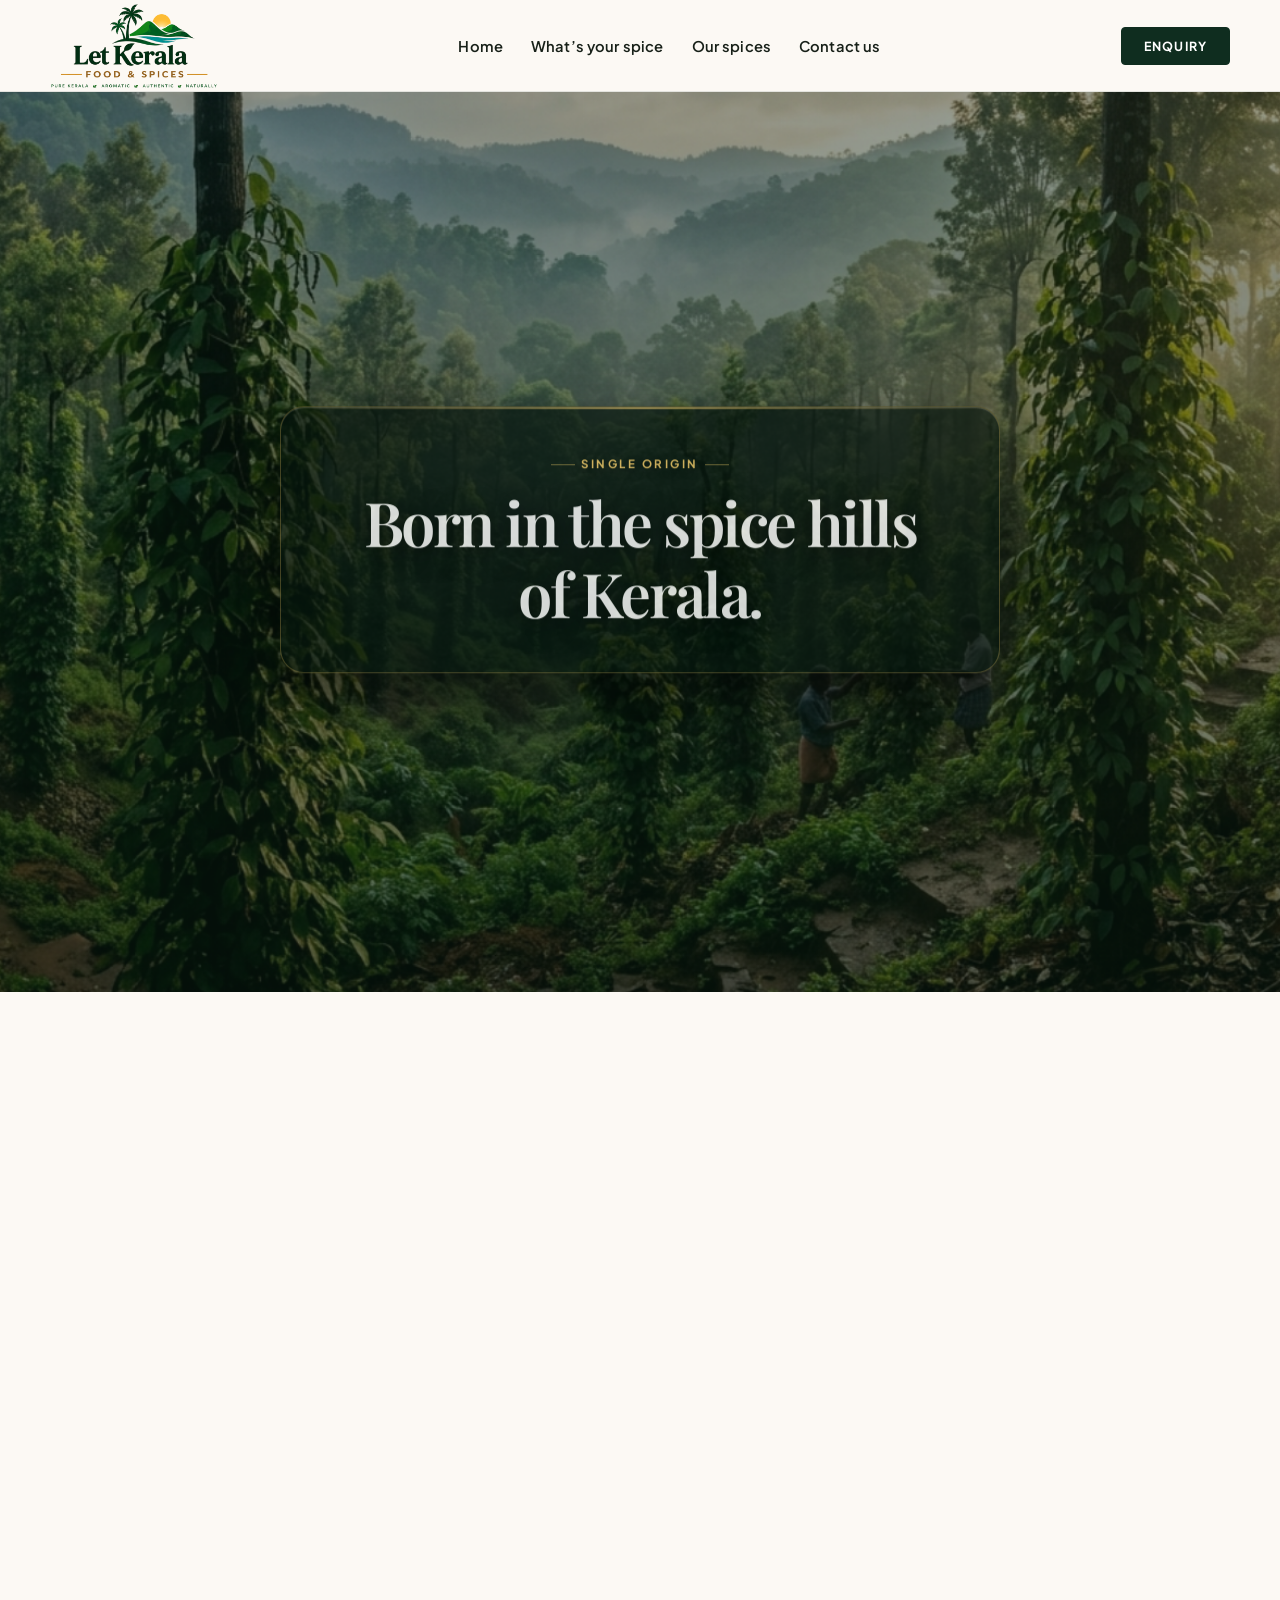
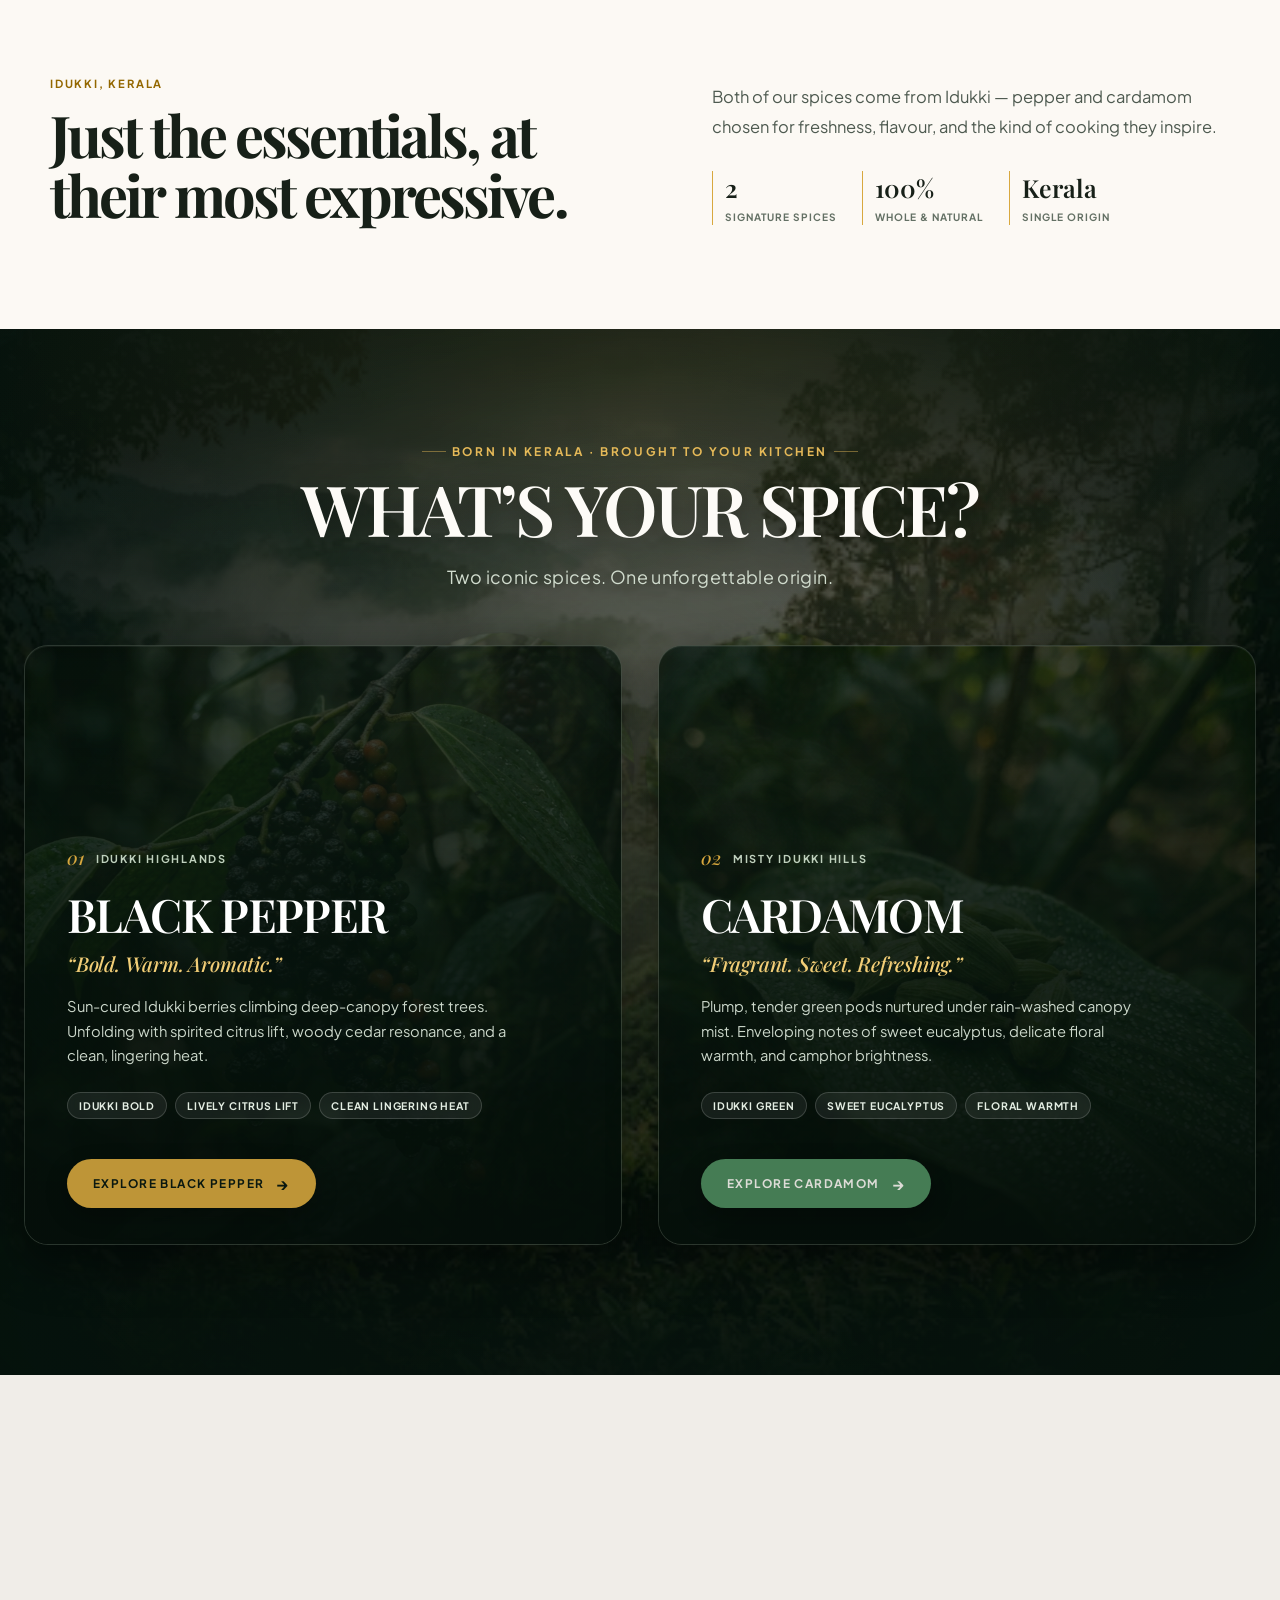
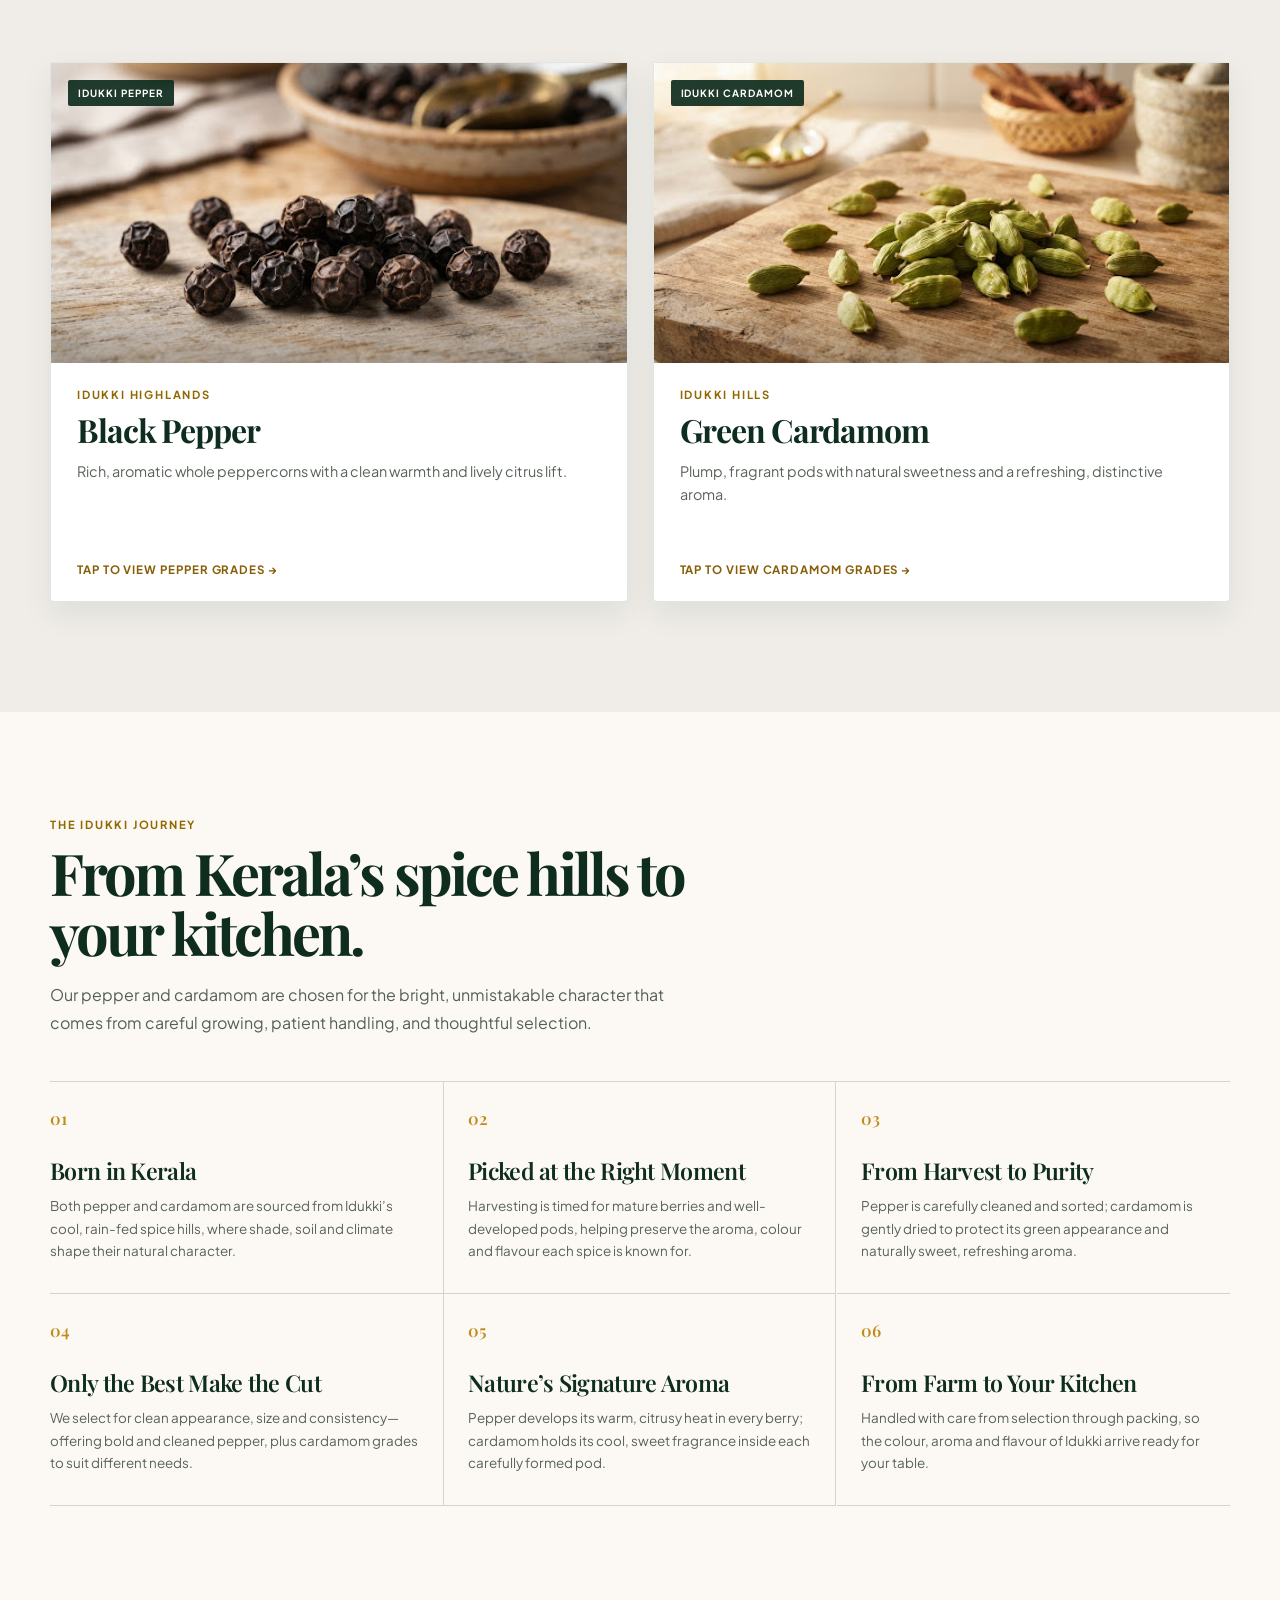
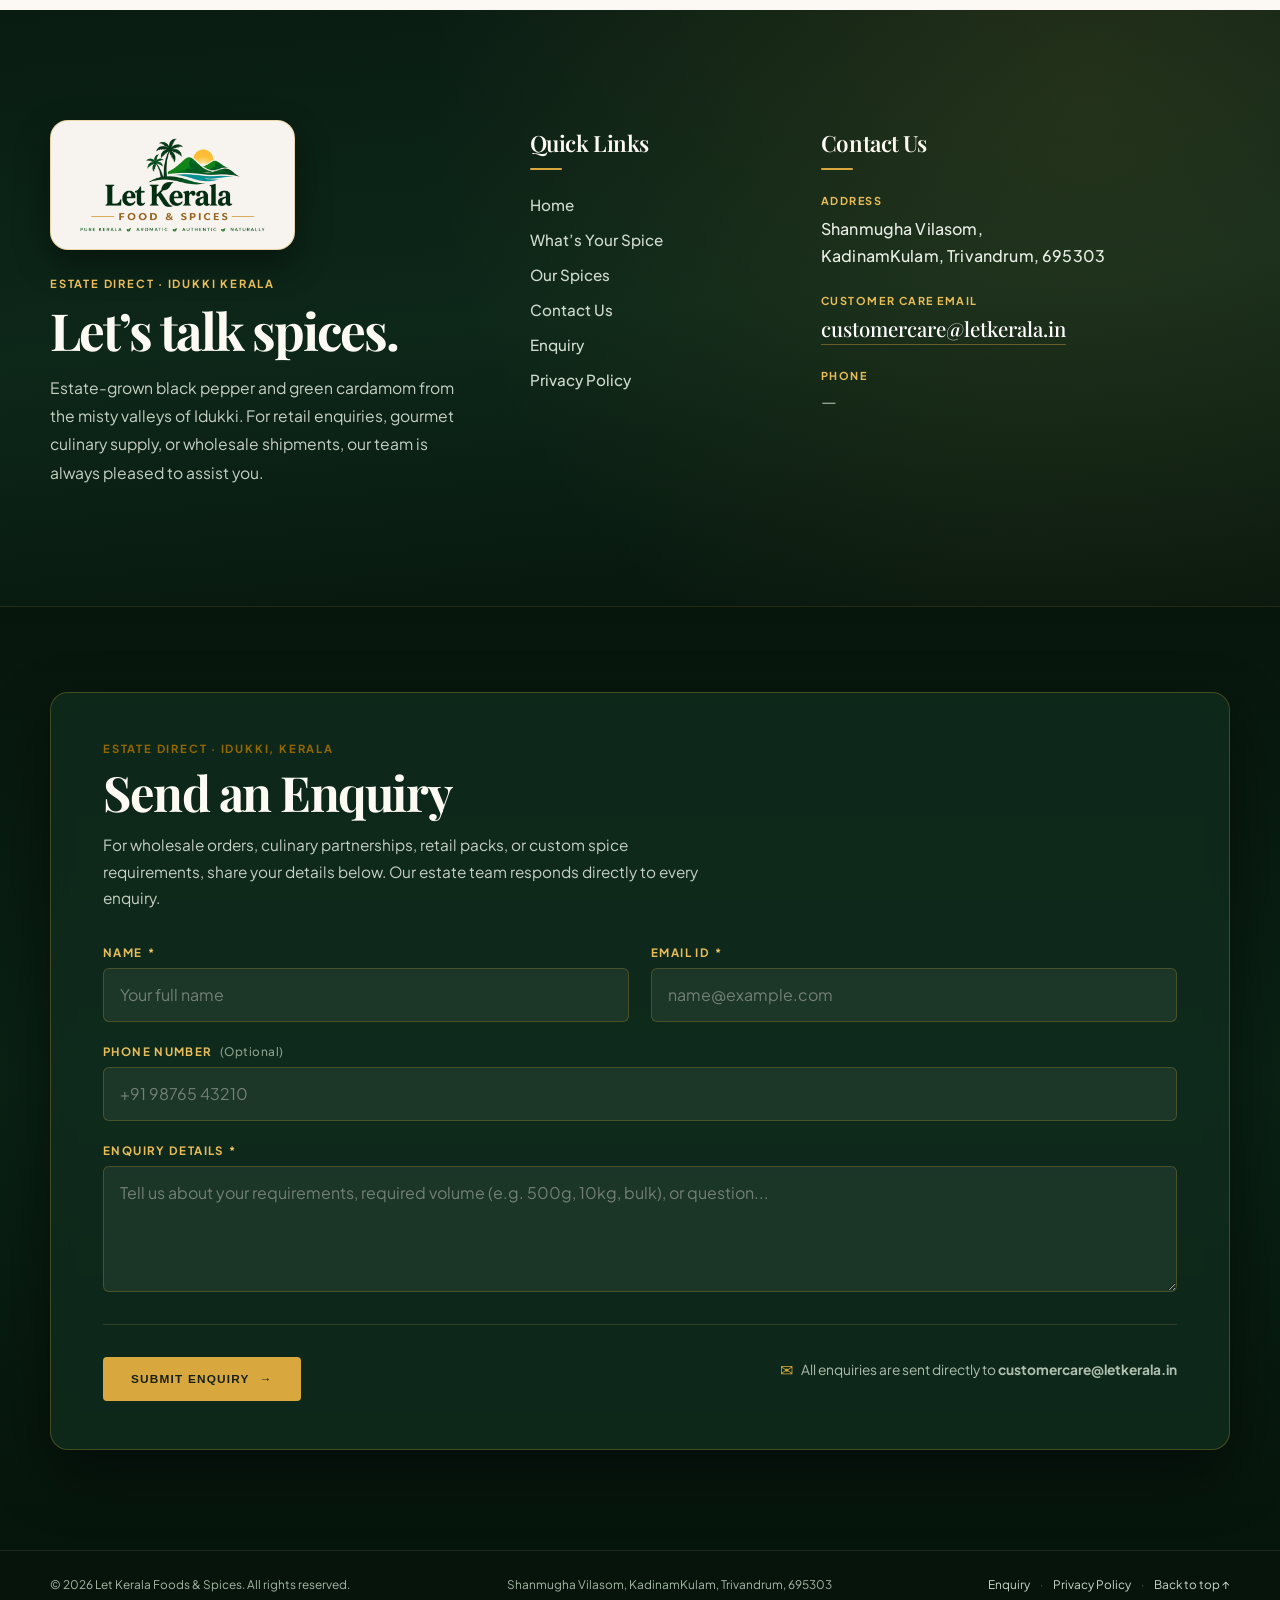
==== commit e3c895f2: "UI bug fix" ====
--- a/index.html
+++ b/index.html
@@ -9,7 +9,7 @@
 </style>
 <link rel="stylesheet" href="product-details.css"><link rel="stylesheet" href="journey.css"><link rel="stylesheet" href="whats-your-spice.css"><link rel="stylesheet" href="interactions.css"><link rel="stylesheet" href="cinematic-hero.css"><script defer src="product-details.js"></script><script defer src="journey.js"></script><script defer src="whats-your-spice.js"></script><script defer src="interactions.js"></script><script defer src="cinematic-hero.js"></script></head>
 <body>
-<header class="site-header"><div class="shell nav"><a class="brand" href="#top" aria-label="Let Kerala Foods &amp; Spices"><img src="images/Logo/Logo without bg.png" alt="Let Kerala Foods &amp; Spices logo"><span><span class="brand-name">LET KERALA</span><span class="brand-sub">Foods &amp; Spices</span></span></a><nav class="nav-links" id="nav-links"><a href="#top">Home</a><a href="#whats-your-spice">What’s your spice</a><a href="#products">Our spices</a><a href="#contact">Contact us</a><a class="mobile-nav-enquiry" href="#enquiry">Enquiry</a></nav><a class="nav-enquiry" href="#enquiry">Enquiry</a><button class="menu" id="menu" aria-controls="nav-links" aria-expanded="false">☰</button></div></header>
+<header class="site-header"><div class="shell nav"><a class="brand" href="#top" aria-label="Let Kerala Foods &amp; Spices"><img src="images/Logo/Logo without bg.png" alt="Let Kerala Foods &amp; Spices logo" width="280" height="86" fetchpriority="high"><span><span class="brand-name">LET KERALA</span><span class="brand-sub">Foods &amp; Spices</span></span></a><nav class="nav-links" id="nav-links"><a href="#top">Home</a><a href="#whats-your-spice">What’s your spice</a><a href="#products">Our spices</a><a href="#contact">Contact us</a><a class="mobile-nav-enquiry" href="#enquiry">Enquiry</a></nav><a class="nav-enquiry" href="#enquiry">Enquiry</a><button class="menu" id="menu" aria-controls="nav-links" aria-expanded="false">☰</button></div></header>
 <main id="top">
 <div class="cinematic-hero-track" id="hero-track">
   <section class="hero cinematic-viewport" id="hero" aria-label="Cinematic journey through Kerala spices">
@@ -31,16 +31,16 @@
       <!-- Floating Botanical Leaves (Wind-Fall Animation) -->
       <div class="botanical-drift" aria-hidden="true">
         <!-- Monstera leaves -->
-        <img class="fall-leaf monstera ml-1" src="images/leaves/leaf-monstera.png" alt="">
-        <img class="fall-leaf monstera ml-2" src="images/leaves/leaf-monstera.png" alt="">
-        <img class="fall-leaf monstera ml-3" src="images/leaves/leaf-monstera.png" alt="">
-        <img class="fall-leaf monstera ml-4" src="images/leaves/leaf-monstera.png" alt="">
-        <img class="fall-leaf monstera ml-5" src="images/leaves/leaf-monstera.png" alt="">
+        <img class="fall-leaf monstera ml-1" src="images/leaves/leaf-monstera.png" alt="" loading="lazy" decoding="async" width="44" height="60">
+        <img class="fall-leaf monstera ml-2" src="images/leaves/leaf-monstera.png" alt="" loading="lazy" decoding="async" width="44" height="60">
+        <img class="fall-leaf monstera ml-3" src="images/leaves/leaf-monstera.png" alt="" loading="lazy" decoding="async" width="44" height="60">
+        <img class="fall-leaf monstera ml-4" src="images/leaves/leaf-monstera.png" alt="" loading="lazy" decoding="async" width="44" height="60">
+        <img class="fall-leaf monstera ml-5" src="images/leaves/leaf-monstera.png" alt="" loading="lazy" decoding="async" width="44" height="60">
         <!-- Gold feather leaves -->
-        <img class="fall-leaf gold gl-1" src="images/leaves/leaf-gold.png" alt="">
-        <img class="fall-leaf gold gl-2" src="images/leaves/leaf-gold.png" alt="">
-        <img class="fall-leaf gold gl-3" src="images/leaves/leaf-gold.png" alt="">
-        <img class="fall-leaf gold gl-4" src="images/leaves/leaf-gold.png" alt="">
+        <img class="fall-leaf gold gl-1" src="images/leaves/leaf-gold.png" alt="" loading="lazy" decoding="async" width="28" height="50">
+        <img class="fall-leaf gold gl-2" src="images/leaves/leaf-gold.png" alt="" loading="lazy" decoding="async" width="28" height="50">
+        <img class="fall-leaf gold gl-3" src="images/leaves/leaf-gold.png" alt="" loading="lazy" decoding="async" width="28" height="50">
+        <img class="fall-leaf gold gl-4" src="images/leaves/leaf-gold.png" alt="" loading="lazy" decoding="async" width="28" height="50">
       </div>
 
     </div>
@@ -121,7 +121,7 @@
     <div class="wys-portals" role="region" aria-label="Choose your spice doorway">
       <article class="wys-card wys-card--pepper" data-spice="pepper" tabindex="0" role="button" aria-label="Enter Black Pepper: Bold. Warm. Aromatic.">
         <div class="wys-cluster wys-cluster--pepper" aria-hidden="true">
-          <img src="images/pepper-cluster.jpg" alt="Kerala black pepper vine cluster">
+          <img src="images/pepper-cluster.jpg" alt="Kerala black pepper vine cluster" loading="lazy" decoding="async" width="800" height="800">
           <div class="wys-cluster-glow"></div>
         </div>
         <div class="wys-card-doorway">
@@ -139,7 +139,7 @@
       </article>
       <article class="wys-card wys-card--cardamom" data-spice="cardamom" tabindex="0" role="button" aria-label="Enter Cardamom: Fragrant. Sweet. Refreshing.">
         <div class="wys-cluster wys-cluster--cardamom" aria-hidden="true">
-          <img src="images/cardamom-cluster.jpg" alt="Fresh green cardamom pods cluster">
+          <img src="images/cardamom-cluster.jpg" alt="Fresh green cardamom pods cluster" loading="lazy" decoding="async" width="800" height="800">
           <div class="wys-cluster-glow"></div>
         </div>
         <div class="wys-card-doorway">
@@ -158,7 +158,7 @@
     </div>
   </div>
 </section>
-<section class="products" id="products"><div class="shell"><div class="section-head"><div><div class="eyebrow">The two essentials</div><h2>Pepper &amp; cardamom, thoughtfully selected.</h2></div><p>Every spice is selected with the same simple aim: help everyday food taste extraordinary.</p></div><div class="product-grid"><article class="product" id="product-pepper"><div class="product-image"><img src="images/spice-04.jpg" alt="Idukki black peppercorns"><span class="tag">Whole pepper</span><div class="product-image-light" aria-hidden="true"></div></div><div class="product-body"><div class="eyebrow">Idukki</div><h3>Black Pepper</h3><p>Extra-bold, aromatic peppercorns with lively citrus lift, warm woodiness, and a clean, lingering heat.</p><div class="notes"><span>Grapefruit zest</span><span>Green cedar</span><span>Warm finish</span></div><a class="text-link" href="mailto:customercare@letkerala.in?subject=Idukki%20Black%20Pepper%20enquiry"><span class="tl-text">Enquire about pepper</span> <span class="tl-arrow">→</span></a></div></article><article class="product" id="product-cardamom"><div class="product-image"><img src="images/spice-09.jpg" alt="Green cardamom pods"><span class="tag">Green cardamom</span><div class="product-image-light" aria-hidden="true"></div></div><div class="product-body"><div class="eyebrow">Idukki</div><h3>Green Cardamom</h3><p>Plump, fragrant pods with sweet eucalyptus notes, floral warmth, and richly aromatic dark seeds.</p><div class="notes"><span>Sweet eucalyptus</span><span>White lily</span><span>Pine needle</span></div><a class="text-link" href="mailto:customercare@letkerala.in?subject=Green%20Cardamom%20enquiry"><span class="tl-text">Enquire about cardamom</span> <span class="tl-arrow">→</span></a></div></article></div></div></section>
+<section class="products" id="products"><div class="shell"><div class="section-head"><div><div class="eyebrow">The two essentials</div><h2>Pepper &amp; cardamom, thoughtfully selected.</h2></div><p>Every spice is selected with the same simple aim: help everyday food taste extraordinary.</p></div><div class="product-grid"><article class="product" id="product-pepper"><div class="product-image"><img src="images/spice-04.jpg" alt="Idukki black peppercorns" loading="lazy" decoding="async" width="600" height="400"><span class="tag">Whole pepper</span><div class="product-image-light" aria-hidden="true"></div></div><div class="product-body"><div class="eyebrow">Idukki</div><h3>Black Pepper</h3><p>Extra-bold, aromatic peppercorns with lively citrus lift, warm woodiness, and a clean, lingering heat.</p><div class="notes"><span>Grapefruit zest</span><span>Green cedar</span><span>Warm finish</span></div><a class="text-link" href="mailto:customercare@letkerala.in?subject=Idukki%20Black%20Pepper%20enquiry"><span class="tl-text">Enquire about pepper</span> <span class="tl-arrow">→</span></a></div></article><article class="product" id="product-cardamom"><div class="product-image"><img src="images/spice-09.jpg" alt="Green cardamom pods" loading="lazy" decoding="async" width="600" height="400"><span class="tag">Green cardamom</span><div class="product-image-light" aria-hidden="true"></div></div><div class="product-body"><div class="eyebrow">Idukki</div><h3>Green Cardamom</h3><p>Plump, fragrant pods with sweet eucalyptus notes, floral warmth, and richly aromatic dark seeds.</p><div class="notes"><span>Sweet eucalyptus</span><span>White lily</span><span>Pine needle</span></div><a class="text-link" href="mailto:customercare@letkerala.in?subject=Green%20Cardamom%20enquiry"><span class="tl-text">Enquire about cardamom</span> <span class="tl-arrow">→</span></a></div></article></div></div></section>
 <section class="contact" id="contact">
   <div class="contact-ambience" aria-hidden="true"></div>
   <div class="shell">
@@ -167,7 +167,7 @@
       <div class="contact-brand-col">
         <div class="contact-brand">
           <div class="contact-logo-badge">
-            <img src="images/Logo/Logo without bg.png" alt="Let Kerala Foods &amp; Spices logo">
+            <img src="images/Logo/Logo without bg.png" alt="Let Kerala Foods &amp; Spices logo" loading="lazy" decoding="async" width="280" height="86">
           </div>
         </div>
         <div class="eyebrow">Estate Direct · Idukki Kerala</div>
--- a/product-details.css
+++ b/product-details.css
@@ -1 +1,287 @@
-.flip-card{min-height:540px;perspective:1600px;cursor:pointer;outline:none}.flip-card:focus-visible{outline:3px solid #d8a83e;outline-offset:5px}.flip-inner{position:relative;width:100%;height:100%;min-height:540px;transform-style:preserve-3d;transition:transform .8s cubic-bezier(.2,.72,.2,1)}.flip-card.is-flipped .flip-inner{transform:rotateY(180deg)}.flip-face{position:absolute;inset:0;backface-visibility:hidden;-webkit-backface-visibility:hidden;background:#fff;border:1px solid rgba(15,45,31,.12);box-shadow:0 12px 30px rgba(15,45,31,.08)}.flip-front{display:flex;flex-direction:column}.flip-image{height:300px;position:relative;overflow:hidden}.flip-image:after{content:"";position:absolute;inset:auto 0 0;height:80px;background:linear-gradient(transparent,rgba(0,0,0,.25))}.flip-image img{width:100%;height:100%;object-fit:cover}.flip-tag{position:absolute;top:17px;left:17px;z-index:1;background:rgba(15,45,31,.92);color:#fff;padding:7px 10px;font-size:.62rem;font-weight:700;letter-spacing:.1em;text-transform:uppercase}.flip-copy{padding:24px 26px}.flip-copy h3{margin:7px 0 9px;color:#0f2d1f;font-size:2rem;letter-spacing:-.035em}.flip-copy p{margin:0;color:#596258;font-size:.9rem;line-height:1.62}.flip-hint{display:inline-block;margin-top:19px;color:#875e07;border-bottom:1px solid #d8a83e;padding-bottom:4px;font-size:.67rem;font-weight:700;letter-spacing:.1em;text-transform:uppercase}.flip-back{transform:rotateY(180deg);overflow:auto;padding:27px;background:#173826;color:#f7f1e6;scrollbar-width:thin}.flip-back .eyebrow{color:#e9bd59}.flip-back h3{font-size:2rem;letter-spacing:-.04em;margin:7px 0 10px}.flip-back>p{margin:0 0 18px;color:#d0dbcf;font-size:.82rem;line-height:1.62}.grade-list{display:grid;gap:10px}.grade{border-top:1px solid rgba(232,194,92,.4);padding-top:11px}.grade:first-child{border-top:0;padding-top:0}.grade strong{color:#f0c766;font-size:.79rem;letter-spacing:.04em}.grade p{margin:5px 0 0;color:#d3ded0;font-size:.76rem;line-height:1.52}.grade ul{margin:7px 0 0;padding-left:16px;color:#d3ded0;font-size:.73rem;line-height:1.48}.grade li+li{margin-top:2px}.flip-back .back-hint{display:block;margin-top:17px;color:#f0c766;font-size:.62rem;font-weight:700;letter-spacing:.1em;text-transform:uppercase}.cardamom-back h3{font-size:1.8rem}.cardamom-back>p{font-size:.76rem;margin-bottom:12px}.cardamom-back .grade{padding-top:8px}.cardamom-back .grade p{font-size:.7rem}.cardamom-back .back-hint{margin-top:12px}@media(max-width:760px){.flip-card,.flip-inner{min-height:520px}.flip-image{height:245px}.flip-back{padding:22px}.cardamom-back h3{font-size:1.65rem}}
+/* ==========================================================================
+   LET KERALA — Product Details & Interactive Spice Grade Flip Cards
+   Optimized for seamless touch interactions & crisp mobile rendering
+   ========================================================================== */
+
+.flip-card {
+  min-height: 540px;
+  perspective: 1600px;
+  cursor: pointer;
+  outline: none;
+  user-select: none;
+  -webkit-user-select: none;
+  -webkit-tap-highlight-color: transparent;
+}
+
+.flip-card:focus-visible {
+  outline: 3px solid #d8a83e;
+  outline-offset: 5px;
+}
+
+.flip-inner {
+  position: relative;
+  width: 100%;
+  height: 100%;
+  min-height: 540px;
+  transform-style: preserve-3d;
+  transition: transform 0.75s cubic-bezier(0.2, 0.72, 0.2, 1);
+}
+
+.flip-card.is-flipped .flip-inner {
+  transform: rotateY(180deg);
+}
+
+.flip-face {
+  position: absolute;
+  inset: 0;
+  backface-visibility: hidden;
+  -webkit-backface-visibility: hidden;
+  background: #ffffff;
+  border: 1px solid rgba(15, 45, 31, 0.12);
+  border-radius: 4px;
+  box-shadow: 0 12px 30px rgba(15, 45, 31, 0.08);
+  transform: translate3d(0, 0, 0);
+}
+
+.flip-front {
+  display: flex;
+  flex-direction: column;
+}
+
+.flip-image {
+  height: 300px;
+  position: relative;
+  overflow: hidden;
+}
+
+.flip-image::after {
+  content: "";
+  position: absolute;
+  inset: auto 0 0;
+  height: 80px;
+  background: linear-gradient(transparent, rgba(0, 0, 0, 0.25));
+}
+
+.flip-image img {
+  width: 100%;
+  height: 100%;
+  object-fit: cover;
+  transition: transform 0.5s ease;
+}
+
+.flip-card:hover .flip-image img {
+  transform: scale(1.04);
+}
+
+.flip-tag {
+  position: absolute;
+  top: 17px;
+  left: 17px;
+  z-index: 1;
+  background: rgba(15, 45, 31, 0.92);
+  color: #ffffff;
+  padding: 7px 10px;
+  font-size: 0.62rem;
+  font-weight: 700;
+  letter-spacing: 0.1em;
+  text-transform: uppercase;
+  border-radius: 2px;
+}
+
+.flip-copy {
+  padding: 24px 26px;
+  flex: 1;
+  display: flex;
+  flex-direction: column;
+}
+
+.flip-copy h3 {
+  margin: 7px 0 9px;
+  color: #0f2d1f;
+  font-size: 2rem;
+  letter-spacing: -0.035em;
+}
+
+.flip-copy p {
+  margin: 0;
+  color: #596258;
+  font-size: 0.9rem;
+  line-height: 1.62;
+}
+
+.flip-hint {
+  display: inline-flex;
+  align-items: center;
+  gap: 6px;
+  margin-top: auto;
+  padding-top: 18px;
+  color: #875e07;
+  font-size: 0.72rem;
+  font-weight: 700;
+  letter-spacing: 0.08em;
+  text-transform: uppercase;
+  transition: color 0.2s ease, transform 0.2s ease;
+}
+
+.flip-card:hover .flip-hint {
+  color: #b87c08;
+  transform: translateX(3px);
+}
+
+.flip-back {
+  transform: rotateY(180deg);
+  overflow-y: auto;
+  overflow-x: hidden;
+  padding: 28px;
+  background: #173826;
+  color: #f7f1e6;
+  scrollbar-width: thin;
+  display: flex;
+  flex-direction: column;
+}
+
+.flip-back .eyebrow {
+  color: #e9bd59;
+}
+
+.flip-back h3 {
+  font-size: 1.95rem;
+  letter-spacing: -0.04em;
+  margin: 7px 0 10px;
+  color: #ffffff;
+}
+
+.flip-back > p {
+  margin: 0 0 16px;
+  color: #d0dbcf;
+  font-size: 0.84rem;
+  line-height: 1.62;
+}
+
+.grade-list {
+  display: grid;
+  gap: 11px;
+}
+
+.grade {
+  border-top: 1px solid rgba(232, 194, 92, 0.35);
+  padding-top: 10px;
+}
+
+.grade:first-child {
+  border-top: 0;
+  padding-top: 0;
+}
+
+.grade strong {
+  color: #f0c766;
+  font-size: 0.82rem;
+  letter-spacing: 0.04em;
+}
+
+.grade p {
+  margin: 4px 0 0;
+  color: #d3ded0;
+  font-size: 0.78rem;
+  line-height: 1.5;
+}
+
+.grade ul {
+  margin: 6px 0 0;
+  padding-left: 16px;
+  color: #d3ded0;
+  font-size: 0.76rem;
+  line-height: 1.48;
+}
+
+.grade li + li {
+  margin-top: 2px;
+}
+
+.flip-back .back-hint {
+  display: inline-flex;
+  align-items: center;
+  gap: 6px;
+  margin-top: auto;
+  padding-top: 18px;
+  color: #f0c766;
+  font-size: 0.72rem;
+  font-weight: 700;
+  letter-spacing: 0.08em;
+  text-transform: uppercase;
+}
+
+.cardamom-back h3 {
+  font-size: 1.8rem;
+}
+
+.cardamom-back > p {
+  font-size: 0.78rem;
+  margin-bottom: 12px;
+}
+
+.cardamom-back .grade {
+  padding-top: 8px;
+}
+
+.cardamom-back .grade p {
+  font-size: 0.74rem;
+}
+
+/* --------------------------------------------------------------------------
+   Mobile Viewport Refinements (<= 768px)
+   -------------------------------------------------------------------------- */
+@media (max-width: 768px) {
+  .flip-card {
+    min-height: 480px;
+  }
+  .flip-inner {
+    min-height: 480px;
+  }
+  .flip-image {
+    height: 230px;
+  }
+  .flip-copy {
+    padding: 20px 18px;
+  }
+  .flip-copy h3 {
+    font-size: 1.75rem;
+  }
+  .flip-copy p {
+    font-size: 0.88rem;
+  }
+  .flip-hint {
+    padding: 12px 14px;
+    background: rgba(216, 168, 62, 0.12);
+    border: 1px solid rgba(216, 168, 62, 0.35);
+    border-radius: 6px;
+    color: #875e07;
+    margin-top: 14px;
+    justify-content: center;
+    min-height: 44px;
+  }
+  .flip-back {
+    padding: 20px 18px;
+  }
+  .flip-back h3 {
+    font-size: 1.6rem;
+  }
+  .cardamom-back h3 {
+    font-size: 1.55rem;
+  }
+  .flip-back .back-hint {
+    padding: 12px 14px;
+    background: rgba(240, 199, 102, 0.15);
+    border: 1px solid rgba(240, 199, 102, 0.35);
+    border-radius: 6px;
+    color: #f0c766;
+    margin-top: 14px;
+    justify-content: center;
+    min-height: 44px;
+  }
+  /* Ensure cardamom grades fit without inner scroll trapping */
+  #product-cardamom.is-flipped .flip-inner,
+  #product-cardamom.is-flipped {
+    min-height: 560px;
+  }
+}
--- a/journey.css
+++ b/journey.css
@@ -1 +1,94 @@
-.journey{background:#fcf9f4;padding:105px 0}.journey-head{max-width:650px}.journey-head h2{margin-top:12px;color:#0f2d1f}.journey-head p{margin:18px 0 0;color:#546055;line-height:1.75}.journey-grid{display:grid;grid-template-columns:repeat(3,1fr);border-top:1px solid #d8d3c7;margin-top:44px}.journey-step{padding:25px 24px 30px 0;border-bottom:1px solid #d8d3c7}.journey-step:nth-child(3n+2){padding-left:24px;border-left:1px solid #d8d3c7;border-right:1px solid #d8d3c7}.journey-step:nth-child(3n+3){padding-left:24px}.journey-no{color:#c28a18;font:600 1.05rem "Playfair Display",serif}.journey-step h3{color:#0f2d1f;font:600 1.45rem "Playfair Display",serif;letter-spacing:-.03em;margin:26px 0 9px}.journey-step p{margin:0;color:#596358;font-size:.84rem;line-height:1.68}@media(max-width:760px){.journey{padding:75px 0}.journey-grid{grid-template-columns:1fr}.journey-step,.journey-step:nth-child(3n+2),.journey-step:nth-child(3n+3){padding:23px 0;border-left:0;border-right:0}.journey-step h3{margin-top:14px}}
+/* ==========================================================================
+   LET KERALA — The Idukki Journey Section
+   Responsive 3-Column Desktop to Single-Column Touch Timeline
+   ========================================================================== */
+
+.journey {
+  background: var(--paper, #fcf9f4);
+  padding: 105px 0;
+}
+
+.journey-head {
+  max-width: 650px;
+}
+
+.journey-head h2 {
+  margin-top: 12px;
+  color: var(--forest, #0f2d1f);
+}
+
+.journey-head p {
+  margin: 18px 0 0;
+  color: #546055;
+  line-height: 1.75;
+}
+
+.journey-grid {
+  display: grid;
+  grid-template-columns: repeat(3, 1fr);
+  border-top: 1px solid var(--line, #d8d3c7);
+  margin-top: 44px;
+}
+
+.journey-step {
+  padding: 25px 24px 30px 0;
+  border-bottom: 1px solid var(--line, #d8d3c7);
+}
+
+.journey-step:nth-child(3n+2) {
+  padding-left: 24px;
+  border-left: 1px solid var(--line, #d8d3c7);
+  border-right: 1px solid var(--line, #d8d3c7);
+}
+
+.journey-step:nth-child(3n+3) {
+  padding-left: 24px;
+}
+
+.journey-no {
+  color: #c28a18;
+  font: 600 1.05rem "Playfair Display", serif;
+}
+
+.journey-step h3 {
+  color: var(--forest, #0f2d1f);
+  font: 600 1.45rem "Playfair Display", serif;
+  letter-spacing: -0.03em;
+  margin: 26px 0 9px;
+}
+
+.journey-step p {
+  margin: 0;
+  color: #596358;
+  font-size: 0.84rem;
+  line-height: 1.68;
+}
+
+@media (max-width: 768px) {
+  .journey {
+    padding: 70px 0;
+  }
+  .journey-head h2 {
+    font-size: clamp(2rem, 6.5vw, 2.6rem);
+    line-height: 1.12;
+  }
+  .journey-grid {
+    grid-template-columns: 1fr;
+    margin-top: 32px;
+  }
+  .journey-step,
+  .journey-step:nth-child(3n+2),
+  .journey-step:nth-child(3n+3) {
+    padding: 24px 0 26px;
+    border-left: 0;
+    border-right: 0;
+  }
+  .journey-step h3 {
+    margin-top: 12px;
+    font-size: 1.35rem;
+  }
+  .journey-step p {
+    font-size: 0.88rem;
+    line-height: 1.65;
+  }
+}
--- a/whats-your-spice.css
+++ b/whats-your-spice.css
@@ -560,96 +560,68 @@
 /* --------------------------------------------------------------------------
    Responsive & Mobile Adaptations
    -------------------------------------------------------------------------- */
-@media (max-width: 980px) {
+@media (max-width: 768px) {
   .whats-your-spice {
-    padding: 85px 0 100px;
+    padding: 70px 0 85px;
     min-height: auto;
   }
-
   .wys-portals {
     grid-template-columns: 1fr;
-    gap: 32px;
-    max-width: 580px;
+    gap: 24px;
+    max-width: 540px;
     margin: 0 auto;
   }
-
-  .wys-card-doorway {
-    height: 520px;
-    padding: 34px 28px;
-  }
-
-  .wys-cluster {
-    width: 210px;
-    height: 210px;
-    top: -24px;
-  }
-
-  .wys-cluster--pepper { right: -12px; }
-  .wys-cluster--cardamom { left: -12px; }
-
-  .wys-cta {
-    transform: translateY(0);
-    opacity: 1;
-  }
-}
-
-@media (max-width: 600px) {
   .wys-header {
-    margin-bottom: 38px;
-  }
-
+    margin-bottom: 34px;
+  }
   .wys-title {
-    font-size: 2.35rem;
-  }
-
+    font-size: clamp(2rem, 6.5vw, 2.75rem);
+  }
   .wys-sub {
     font-size: 0.95rem;
-    margin-top: 12px;
-  }
-
+    margin-top: 10px;
+  }
   .wys-card-doorway {
-    height: 470px;
-    padding: 28px 22px;
+    min-height: 420px;
+    height: auto;
+    padding: 28px 20px;
     border-radius: 18px;
   }
-
   .wys-cluster {
-    display: none; /* Keep mobile viewport clean & lightweight */
-  }
-
+    display: none !important; /* Keep mobile viewport clean, prevent overflow, reduce memory */
+  }
   .wys-card-bg {
     opacity: 0.48;
   }
-
   .wys-spice-name {
-    font-size: 2.1rem;
-  }
-
+    font-size: 2rem;
+  }
   .wys-essence {
-    font-size: 1.12rem;
-    margin: 8px 0 12px;
-  }
-
+    font-size: 1.05rem;
+    margin: 8px 0 10px;
+  }
   .wys-desc {
-    font-size: 0.85rem;
+    font-size: 0.86rem;
     line-height: 1.55;
-    margin-bottom: 18px;
-  }
-
+    margin-bottom: 16px;
+  }
   .wys-notes {
-    margin-bottom: 22px;
-  }
-
+    margin-bottom: 20px;
+    gap: 6px;
+  }
   .wys-notes span {
-    font-size: 0.58rem;
+    font-size: 0.6rem;
     padding: 5px 9px;
   }
-
   .wys-cta {
     width: 100%;
     justify-content: center;
-    padding: 13px 20px;
-    font-size: 0.7rem;
+    padding: 14px 20px;
+    font-size: 0.74rem;
+    min-height: 48px;
+    opacity: 1;
+    transform: none;
+    -webkit-tap-highlight-color: transparent;
   }
 }
 
--- a/interactions.css
+++ b/interactions.css
@@ -723,16 +723,27 @@
     max-height: 68px !important;
   }
   .brand img {
-    height: 60px !important;
-    max-height: 60px !important;
-    max-width: 200px !important;
+    height: 48px !important;
+    max-height: 48px !important;
+    max-width: 180px !important;
+  }
+  .menu {
+    display: inline-flex !important;
+    align-items: center;
+    justify-content: center;
+    min-width: 44px;
+    min-height: 44px;
+    font-size: 1.6rem;
+    padding: 8px;
+    border-radius: 6px;
+    -webkit-tap-highlight-color: transparent;
   }
   .contact-logo-badge {
     padding: 12px 20px;
   }
   .contact-logo-badge img {
-    height: 72px !important;
-    max-width: 240px !important;
+    height: 64px !important;
+    max-width: 220px !important;
   }
 }
 
@@ -784,68 +795,136 @@
   }
 }
 
-@media (max-width: 760px) {
+@media (max-width: 768px) {
+  .contact {
+    padding: 75px 0 85px !important;
+  }
   .footer-row {
     flex-direction: column;
     text-align: center;
+    gap: 14px;
+    padding-bottom: max(12px, env(safe-area-inset-bottom));
+  }
+  .footer-links {
+    justify-content: center;
+    flex-wrap: wrap;
     gap: 12px;
   }
 }
 
 /* --------------------------------------------------------------------------
-   12. Navbar Enquiry Button & Enquiry Form System
+   12. Navbar Navigation & Responsive Drawer System
    -------------------------------------------------------------------------- */
-.nav-links {
-  display: flex !important;
-  align-items: center !important;
-  gap: 28px !important;
-}
-
-.nav-links a {
-  font-size: 0.92rem !important;
-  font-weight: 600 !important;
-  letter-spacing: 0.01em;
-  padding: 6px 0 !important;
-}
-
-.nav-enquiry {
-  display: inline-flex;
-  align-items: center;
-  justify-content: center;
-  padding: 10px 22px;
-  background: var(--forest);
-  color: #ffffff !important;
-  border: 1px solid var(--forest);
-  border-radius: 4px;
-  font-size: 0.78rem !important;
-  font-weight: 700;
-  letter-spacing: 0.09em;
-  text-transform: uppercase;
-  text-decoration: none;
-  transition: all 0.22s ease;
-}
-
-.nav-enquiry:hover {
-  background: var(--gold);
-  border-color: var(--gold);
-  color: var(--forest) !important;
-  transform: translateY(-1px);
-  box-shadow: 0 4px 14px rgba(216, 168, 62, 0.35);
-}
-
-.mobile-nav-enquiry {
-  display: none !important;
-}
-
-@media (max-width: 760px) {
+@media (min-width: 769px) {
+  .nav-links {
+    display: flex !important;
+    align-items: center !important;
+    gap: 28px !important;
+  }
+  .nav-links a {
+    font-size: 0.92rem !important;
+    font-weight: 600 !important;
+    letter-spacing: 0.01em;
+    padding: 6px 0 !important;
+  }
+  .nav-enquiry {
+    display: inline-flex !important;
+    align-items: center;
+    justify-content: center;
+    padding: 10px 22px;
+    background: var(--forest);
+    color: #ffffff !important;
+    border: 1px solid var(--forest);
+    border-radius: 4px;
+    font-size: 0.78rem !important;
+    font-weight: 700;
+    letter-spacing: 0.09em;
+    text-transform: uppercase;
+    text-decoration: none;
+    transition: all 0.22s ease;
+  }
+  .nav-enquiry:hover {
+    background: var(--gold);
+    border-color: var(--gold);
+    color: var(--forest) !important;
+    transform: translateY(-1px);
+    box-shadow: 0 4px 14px rgba(216, 168, 62, 0.35);
+  }
+  .mobile-nav-enquiry {
+    display: none !important;
+  }
+}
+
+@media (max-width: 768px) {
   .nav-enquiry {
     display: none !important;
   }
-  .mobile-nav-enquiry {
-    display: block !important;
-    color: var(--gold) !important;
-    font-weight: 700;
-  }
+  .nav-links {
+    display: none !important;
+  }
+  .nav-links.open {
+    display: flex !important;
+    flex-direction: column !important;
+    align-items: stretch !important;
+    position: absolute !important;
+    top: 68px !important;
+    left: 0 !important;
+    right: 0 !important;
+    width: 100% !important;
+    background: rgba(252, 249, 244, 0.98) !important;
+    backdrop-filter: blur(16px) !important;
+    -webkit-backdrop-filter: blur(16px) !important;
+    border-bottom: 1px solid rgba(15, 45, 31, 0.12) !important;
+    box-shadow: 0 20px 40px rgba(0, 0, 0, 0.15) !important;
+    padding: 18px 24px 28px !important;
+    gap: 6px !important;
+    z-index: 50 !important;
+    animation: mobileNavSlide 0.24s cubic-bezier(0.16, 1, 0.3, 1) !important;
+  }
+  .nav-links.open a {
+    display: flex !important;
+    align-items: center !important;
+    padding: 13px 14px !important;
+    font-size: 1.05rem !important;
+    font-weight: 600 !important;
+    color: var(--forest, #0f2d1f) !important;
+    border-bottom: 1px solid rgba(15, 45, 31, 0.06) !important;
+    border-radius: 6px !important;
+    min-height: 48px !important;
+    transition: background 0.2s ease, color 0.2s ease !important;
+    -webkit-tap-highlight-color: rgba(216, 168, 62, 0.15) !important;
+  }
+  .nav-links.open a:hover,
+  .nav-links.open a:active {
+    background: rgba(216, 168, 62, 0.12) !important;
+    color: #8a620c !important;
+  }
+  .nav-links.open .mobile-nav-enquiry {
+    display: flex !important;
+    align-items: center !important;
+    justify-content: center !important;
+    margin-top: 10px !important;
+    padding: 14px 20px !important;
+    background: var(--forest) !important;
+    color: #ffffff !important;
+    border-radius: 6px !important;
+    font-size: 0.85rem !important;
+    font-weight: 700 !important;
+    letter-spacing: 0.1em !important;
+    text-transform: uppercase !important;
+    border: none !important;
+    box-shadow: 0 4px 14px rgba(15, 45, 31, 0.2) !important;
+  }
+  .nav-links.open .mobile-nav-enquiry:hover,
+  .nav-links.open .mobile-nav-enquiry:active {
+    background: var(--gold) !important;
+    color: var(--forest) !important;
+  }
+}
+
+@keyframes mobileNavSlide {
+  from { opacity: 0; transform: translateY(-10px); }
+  to { opacity: 1; transform: translateY(0); }
 }
 
 /* Enquiry Section */
@@ -931,7 +1010,7 @@
   padding: 14px 16px;
   color: #ffffff;
   font-family: "Plus Jakarta Sans", sans-serif;
-  font-size: 0.94rem;
+  font-size: 1rem; /* 16px minimum prevents iOS Safari auto-zoom */
   line-height: 1.5;
   transition: border-color 0.25s ease, background 0.25s ease, box-shadow 0.25s ease;
 }
@@ -1085,14 +1164,31 @@
 
 @media (max-width: 768px) {
   .enquiry-card {
-    padding: 30px 20px;
+    padding: 30px 18px;
+    border-radius: 14px;
+  }
+  .enquiry-title {
+    font-size: clamp(1.8rem, 6vw, 2.3rem);
   }
   .form-grid {
     grid-template-columns: 1fr;
-    gap: 18px;
+    gap: 16px;
   }
   .form-footer {
     flex-direction: column;
-    align-items: flex-start;
-  }
-}
+    align-items: stretch;
+    gap: 14px;
+  }
+  .enquiry-submit-btn {
+    width: 100%;
+    justify-content: center;
+    padding: 16px 24px;
+    font-size: 0.8rem;
+    min-height: 48px;
+  }
+  .enquiry-target-note {
+    justify-content: center;
+    text-align: center;
+    font-size: 0.8rem;
+  }
+}
--- a/cinematic-hero.css
+++ b/cinematic-hero.css
@@ -19,7 +19,8 @@
   left: 0;
   width: 100%;
   height: 100vh;
-  min-height: 600px;
+  height: 100dvh;
+  min-height: 540px;
   overflow: hidden;
   display: flex;
   align-items: center;
@@ -466,12 +467,41 @@
 
 @media (max-width: 768px) {
   .cinematic-hero-track {
-    height: 400vh; /* Slightly more compact for mobile thumbs */
+    height: 260vh; /* Smooth, natural scroll distance without user trapping */
+  }
+  .cinematic-viewport {
+    min-height: 500px;
+  }
+  .botanical-drift {
+    display: none !important; /* Save >1.3MB of animated PNGs and eliminate GPU compositing on mobile */
   }
   .stage-1-intro {
-    padding: 60px 0 100px;
-    margin-left: 20px;
-    margin-right: 20px;
+    padding: 40px 0 60px;
+    margin-left: 0;
+    margin-right: 0;
+    width: 100%;
+    max-width: 100%;
+    text-align: left;
+  }
+  .stage-1-intro h1 {
+    font-size: clamp(2.3rem, 7.5vw, 3.2rem) !important;
+    line-height: 1.08 !important;
+    margin: 12px 0 16px !important;
+  }
+  .stage-1-intro p {
+    font-size: 0.95rem !important;
+    line-height: 1.65 !important;
+    max-width: 100% !important;
+  }
+  .stage-1-intro .button {
+    padding: 13px 20px;
+    font-size: 0.72rem;
+    min-height: 48px;
+    align-items: center;
+  }
+  .story-stage {
+    width: calc(100% - 32px);
+    max-width: 100%;
   }
   .stage-3-pepper,
   .stage-4-cardamom {
@@ -480,15 +510,34 @@
     justify-content: center;
   }
   .story-card-glass {
-    padding: 28px 22px;
+    padding: 22px 18px;
     max-width: 100%;
-    border-radius: 18px;
+    border-radius: 16px;
+    backdrop-filter: blur(12px);
+    -webkit-backdrop-filter: blur(12px);
+  }
+  .stage-2-canopy h2 {
+    font-size: clamp(1.75rem, 6vw, 2.3rem);
+    line-height: 1.15;
   }
   .stage-3-pepper h2,
   .stage-4-cardamom h2 {
-    font-size: 2.3rem;
+    font-size: clamp(1.8rem, 6.5vw, 2.4rem);
+    letter-spacing: -0.02em;
+    margin: 8px 0 10px;
   }
   .story-statement {
-    font-size: 1.15rem;
-  }
-}
+    font-size: 1.08rem;
+    margin: 6px 0 10px;
+  }
+  .story-card-glass p {
+    font-size: 0.88rem;
+    line-height: 1.6;
+  }
+  .stage-5-brand h2 {
+    font-size: clamp(2.2rem, 7vw, 3rem);
+  }
+  .cinematic-scroll-hint {
+    bottom: 20px;
+  }
+}
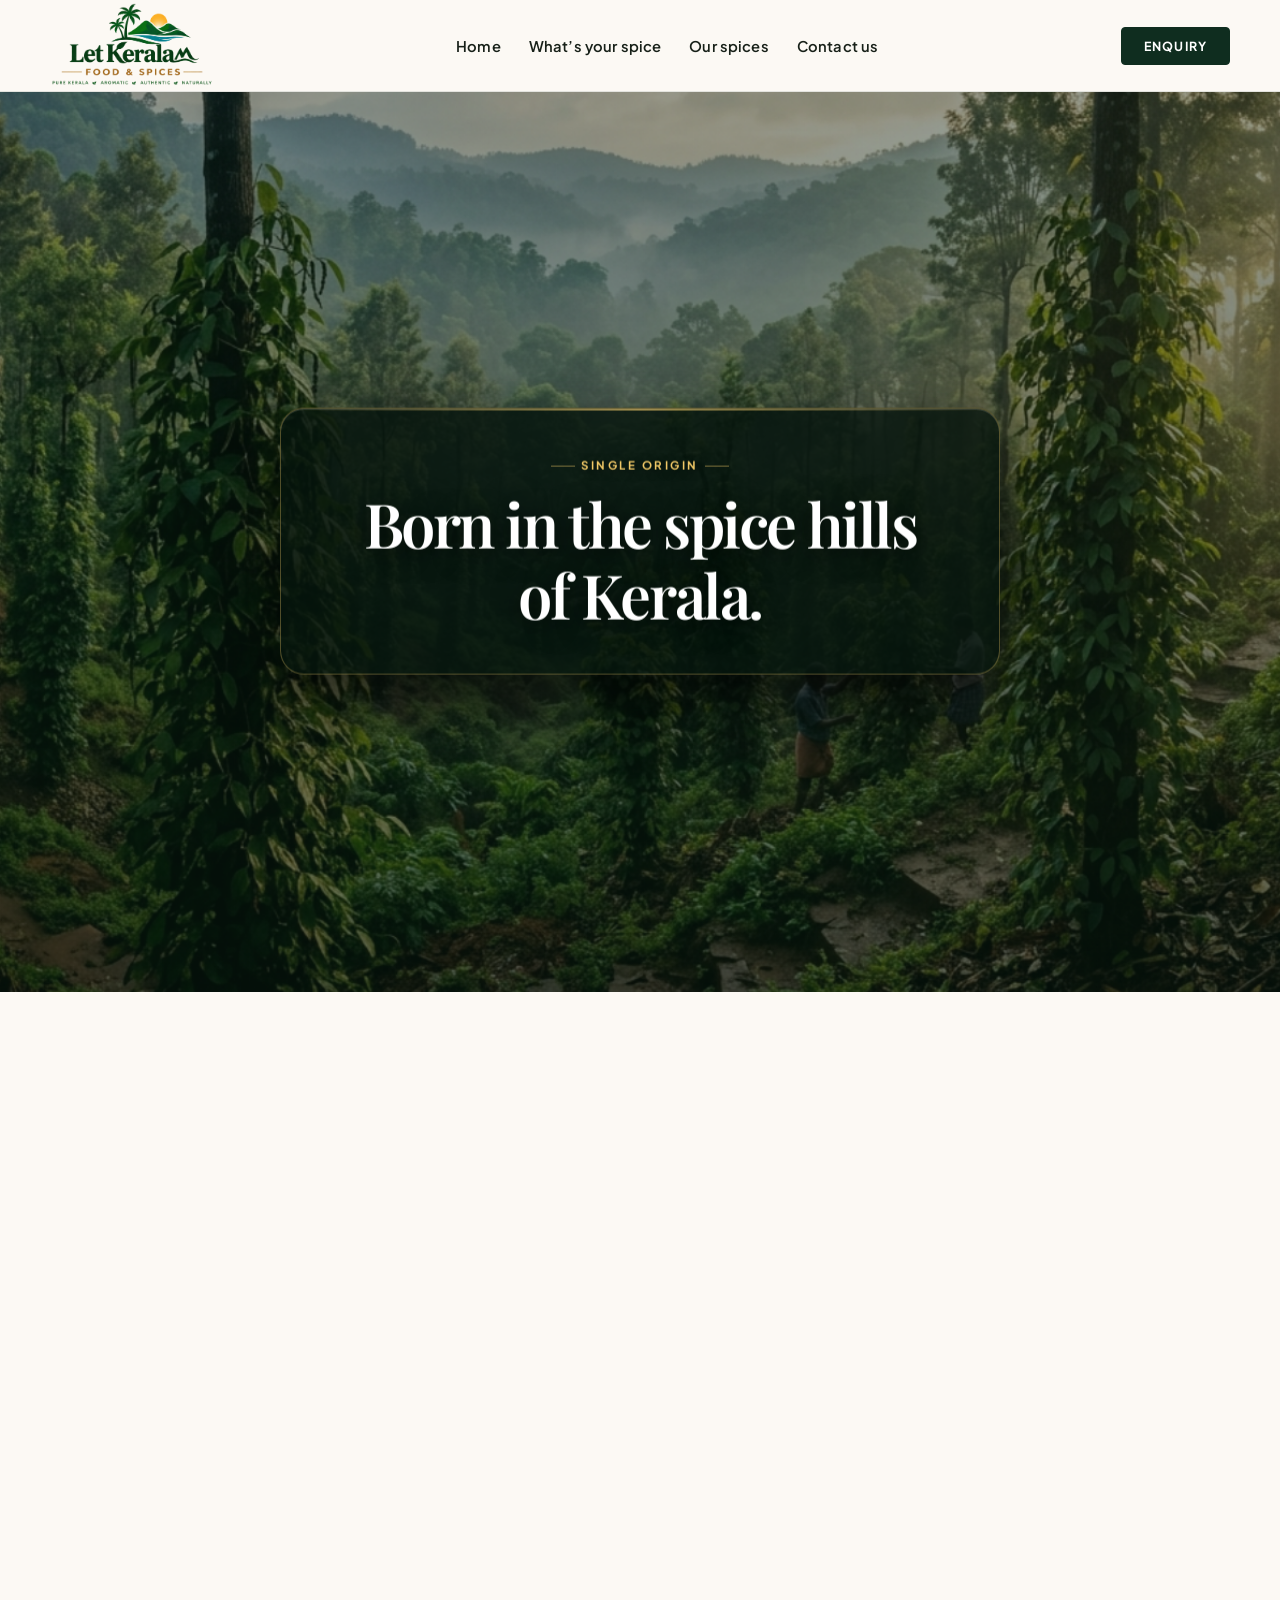
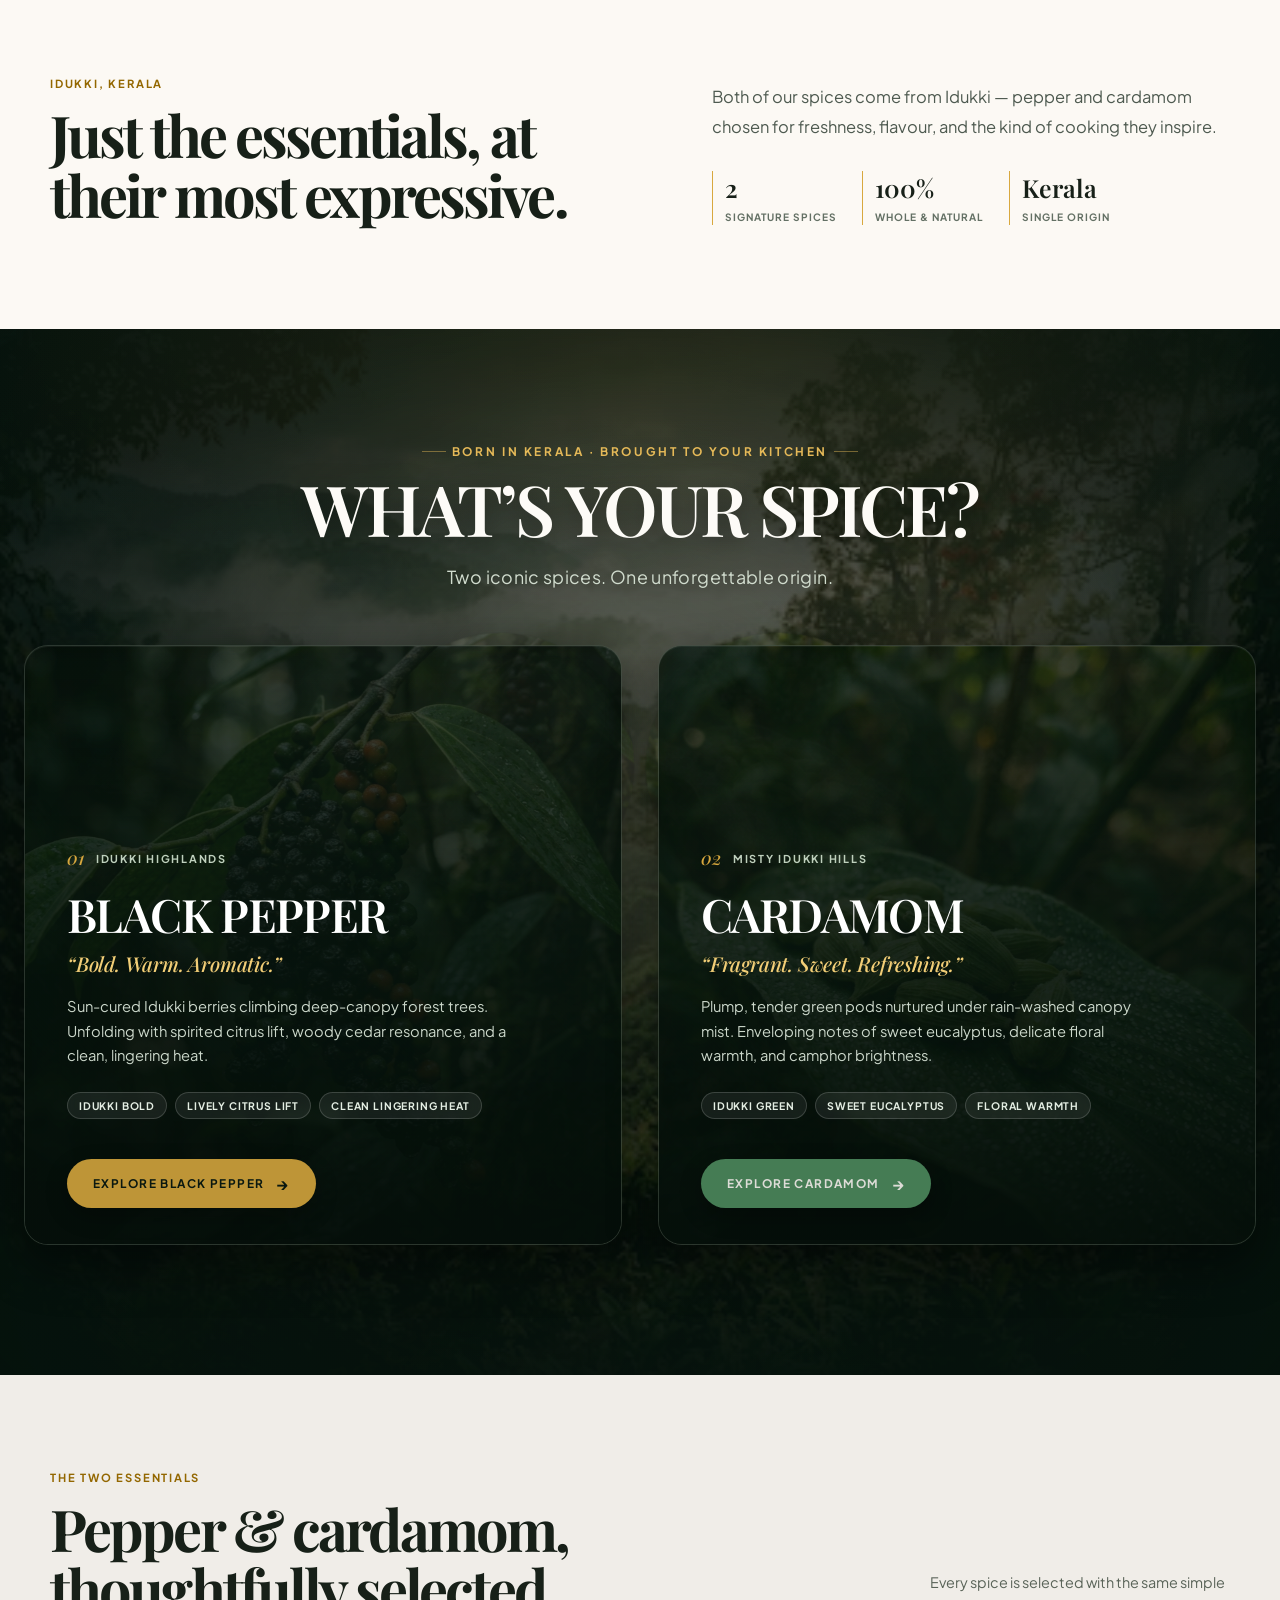
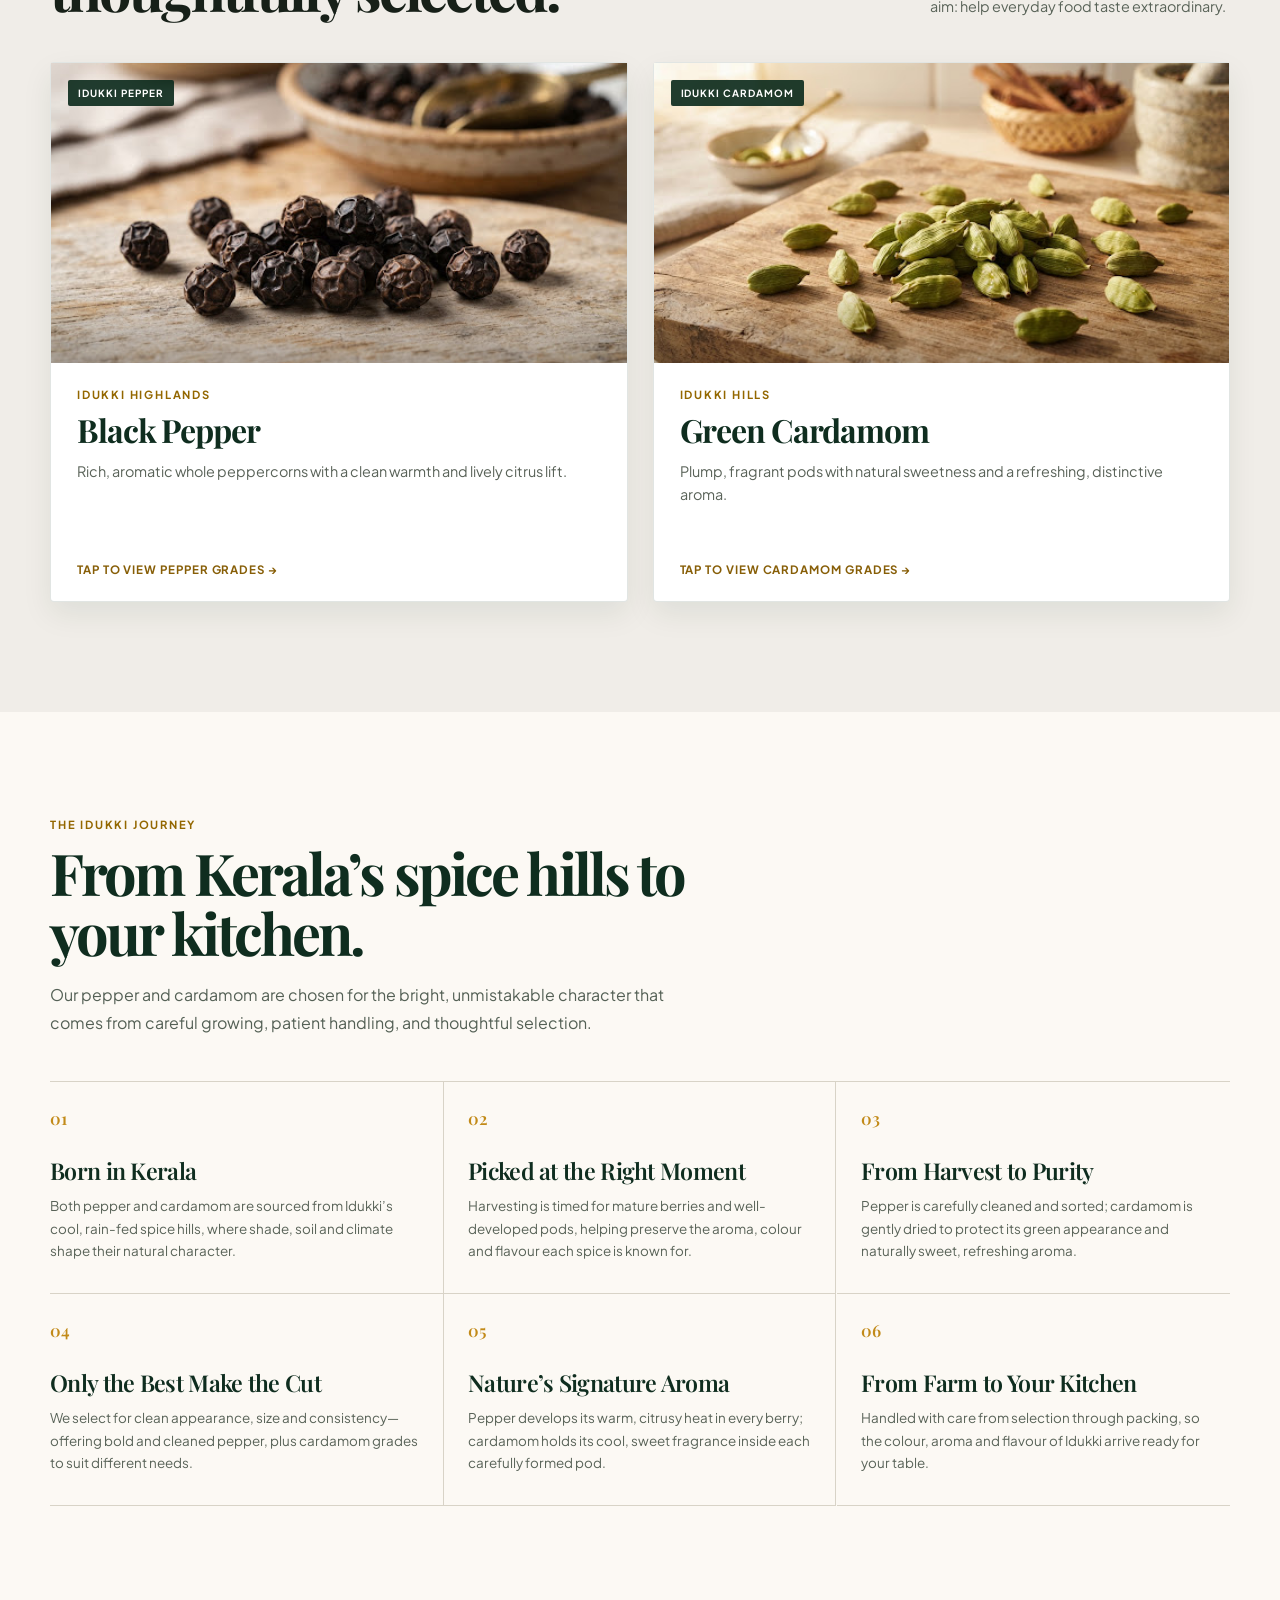
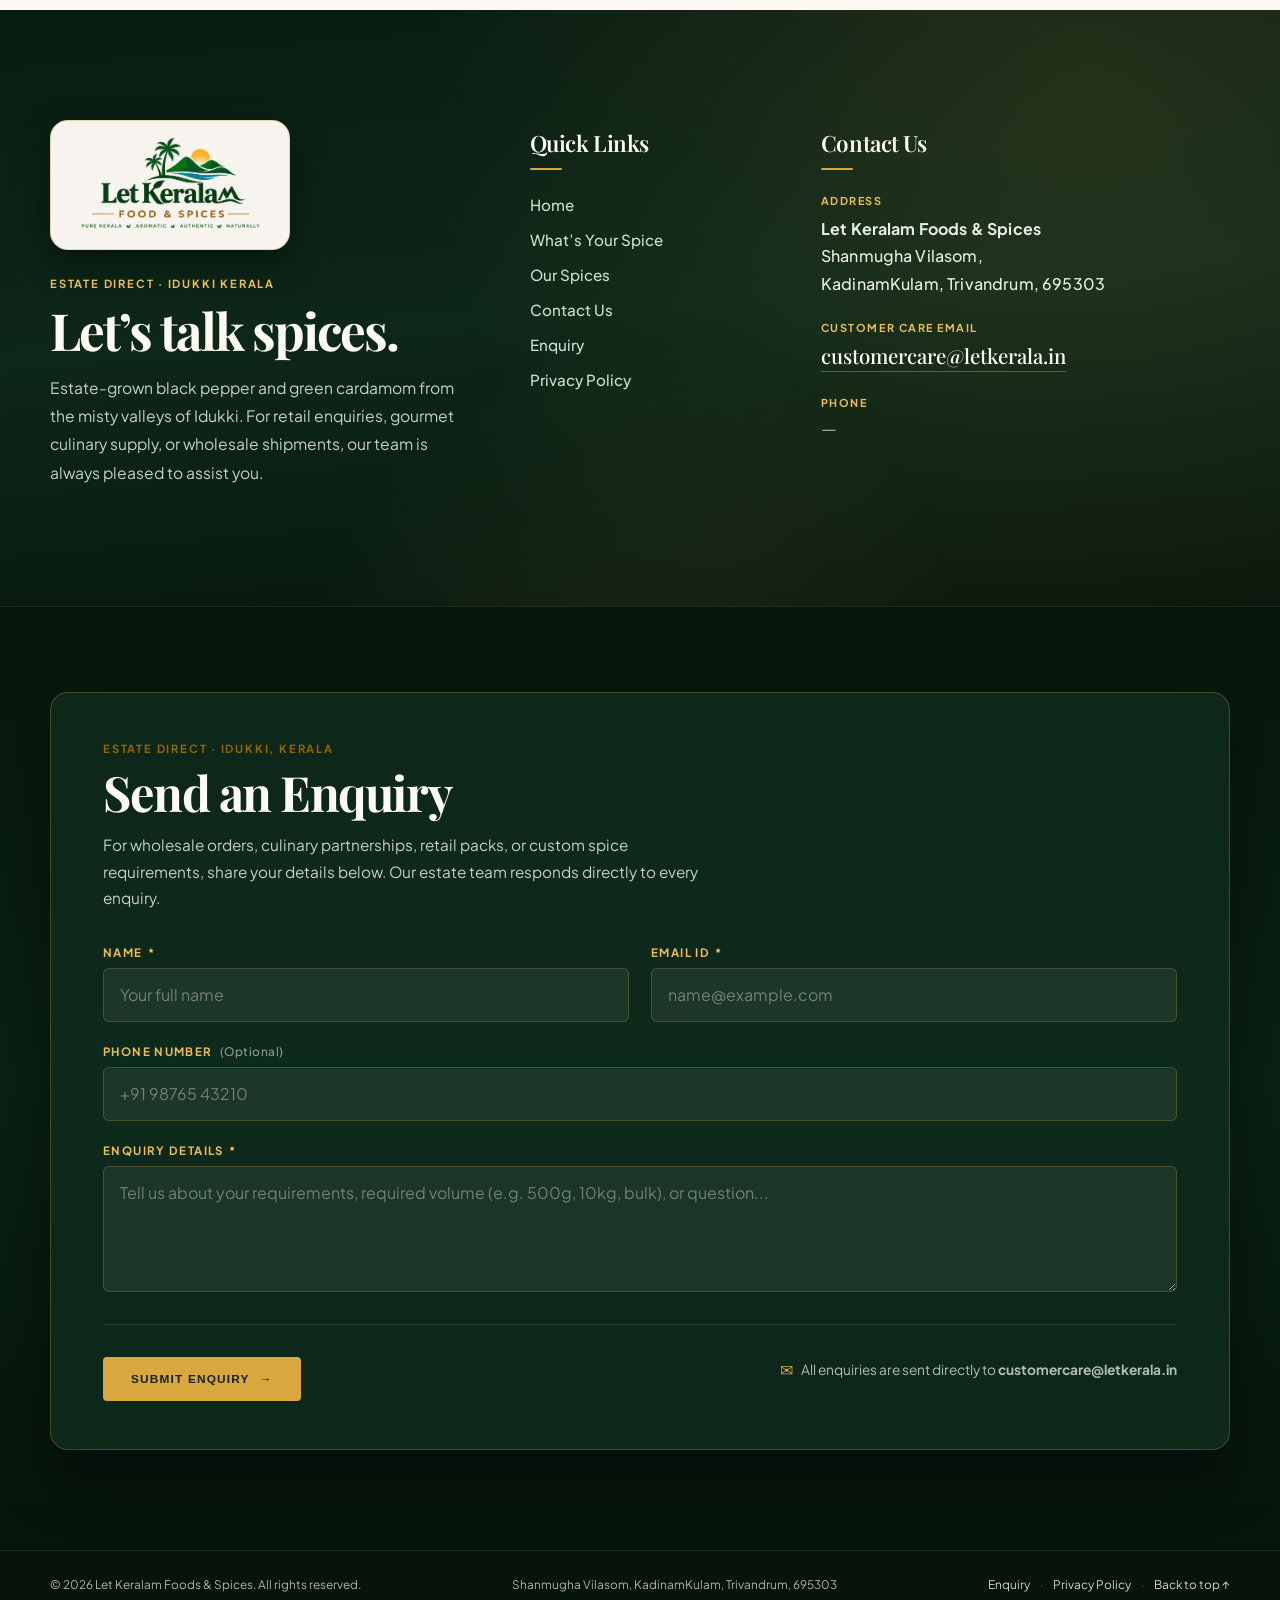
==== commit cc4c3a4f: "feature addition" ====
--- a/index.html
+++ b/index.html
@@ -2,14 +2,78 @@
 <html lang="en">
 <head>
 <meta charset="utf-8"><meta name="viewport" content="width=device-width,initial-scale=1">
-<meta name="description" content="Let Kerala Foods & Spices — black pepper and green cardamom from Kerala."><title>Let Kerala Foods & Spices</title>
+<meta name="description" content="Let Keralam Foods & Spices — Premium estate-grown black pepper and green cardamom from the misty valleys of Idukki, Kerala.">
+<link rel="canonical" href="https://letkerala.in/">
+<meta name="robots" content="index, follow, max-image-preview:large, max-snippet:-1, max-video-preview:-1">
+
+<!-- Open Graph / Facebook -->
+<meta property="og:locale" content="en_IN">
+<meta property="og:type" content="website">
+<meta property="og:title" content="Let Keralam Foods &amp; Spices — Single-Origin Kerala Spices">
+<meta property="og:description" content="Estate-grown, single-origin Tellicherry black pepper and fragrant green cardamom sourced directly from the misty plantations of Idukki, Kerala.">
+<meta property="og:url" content="https://letkerala.in/">
+<meta property="og:site_name" content="Let Keralam Foods &amp; Spices">
+<meta property="og:image" content="https://letkerala.in/images/Logo/Logo%20with%20White%20Background.png">
+<meta property="og:image:alt" content="Let Keralam Foods &amp; Spices Logo">
+
+<!-- Twitter Card -->
+<meta name="twitter:card" content="summary_large_image">
+<meta name="twitter:title" content="Let Keralam Foods &amp; Spices — Single-Origin Kerala Spices">
+<meta name="twitter:description" content="Estate-grown black pepper and green cardamom direct from high-altitude plantations of Idukki, Kerala.">
+<meta name="twitter:image" content="https://letkerala.in/images/Logo/Logo%20with%20White%20Background.png">
+
+<!-- Structured Data (JSON-LD) -->
+<script type="application/ld+json">
+{
+  "@context": "https://schema.org",
+  "@type": "Organization",
+  "name": "Let Keralam Foods & Spices",
+  "url": "https://letkerala.in/",
+  "logo": "https://letkerala.in/images/Logo/Logo%20with%20White%20Background.png",
+  "description": "Premium estate-grown, single-origin Tellicherry black pepper and fragrant green cardamom from the misty hill plantations of Idukki, Kerala.",
+  "address": {
+    "@type": "PostalAddress",
+    "streetAddress": "Shanmugha Vilasom, KadinamKulam",
+    "addressLocality": "Trivandrum",
+    "addressRegion": "Kerala",
+    "postalCode": "695303",
+    "addressCountry": "IN"
+  },
+  "contactPoint": {
+    "@type": "ContactPoint",
+    "email": "customercare@letkerala.in",
+    "contactType": "customer service",
+    "areaServed": "IN",
+    "availableLanguage": ["English", "Malayalam"]
+  },
+  "makesOffer": [
+    {
+      "@type": "Offer",
+      "itemOffered": {
+        "@type": "Product",
+        "name": "Estate Sun-Ripened Tellicherry Black Pepper",
+        "description": "Bold sun-dried black pepper berries with high piperine content, estate-harvested in Idukki, Kerala."
+      }
+    },
+    {
+      "@type": "Offer",
+      "itemOffered": {
+        "@type": "Product",
+        "name": "High-Altitude Idukki Green Cardamom",
+        "description": "Extra-bold fragrant green cardamom pods rich in essential aromatic eucalyptus notes from Kerala plantations."
+      }
+    }
+  ]
+}
+</script>
+<title>Let Keralam Foods & Spices — Single-Origin Kerala Spices</title>
 <link rel="preconnect" href="https://fonts.googleapis.com"><link rel="preconnect" href="https://fonts.gstatic.com" crossorigin><link href="https://fonts.googleapis.com/css2?family=Playfair+Display:ital,wght@0,500;0,600;0,700;1,500&family=Plus+Jakarta+Sans:wght@400;500;600;700&display=swap" rel="stylesheet">
 <style>
 :root{--forest:#0f2d1f;--ink:#172018;--paper:#fcf9f4;--mist:#f0ede8;--gold:#d8a83e;--line:#d8d3c7}*{box-sizing:border-box}html{scroll-behavior:smooth}body{margin:0;background:var(--paper);color:var(--ink);font-family:"Plus Jakarta Sans",sans-serif}a{color:inherit;text-decoration:none}.shell{width:min(1180px,calc(100% - 40px));margin:auto}.eyebrow{color:#936700;font-size:.7rem;font-weight:700;letter-spacing:.16em;text-transform:uppercase}.site-header{position:sticky;top:0;z-index:20;background:rgba(252,249,244,.94);border-bottom:1px solid rgba(15,45,31,.1);backdrop-filter:blur(12px)}.nav{height:92px;display:flex;align-items:center;justify-content:space-between;gap:24px}.brand{display:flex;align-items:center;gap:11px;min-width:max-content}.brand img{height:86px;width:auto;max-width:280px;object-fit:contain}.brand-name{display:block;font:700 1.06rem/1 "Playfair Display",serif;letter-spacing:-.02em}.brand-sub{display:block;margin-top:4px;color:#8a620c;font-size:.56rem;font-weight:700;letter-spacing:.13em;text-transform:uppercase}.nav-links{display:flex;align-items:center;gap:28px;font-size:.92rem;font-weight:600}.nav-links a{padding:6px 0;border-bottom:1px solid transparent}.nav-links a:hover{color:#8a620c;border-color:#d8a83e}.nav-contact,.nav-enquiry{padding:11px 16px;border:1px solid var(--forest);color:var(--forest);font-size:.72rem;font-weight:700;letter-spacing:.08em;text-transform:uppercase}.nav-contact:hover,.nav-enquiry:hover{background:var(--forest);color:#fff}.menu{display:none;border:0;background:transparent;color:var(--forest);font-size:1.4rem;cursor:pointer}.hero{position:relative;min-height:630px;overflow:hidden;display:grid;align-items:center;background:linear-gradient(90deg,rgba(10,30,18,.89),rgba(10,30,18,.5)),url("images/spice-01.jpg") center/cover;color:#fff}.hero:after{content:"";position:absolute;inset:auto 0 0;height:150px;background:linear-gradient(transparent,var(--paper))}.hero-copy{position:relative;z-index:2;padding:105px 0 150px;max-width:690px}.hero .eyebrow{color:#f0c867}h1,h2,h3{font-family:"Playfair Display",serif}h1{font-size:clamp(3.5rem,8vw,6.6rem);line-height:.95;letter-spacing:-.06em;margin:17px 0 22px}h1 em{color:#f2c967;font-weight:500}.hero p{max-width:500px;color:#edf1e9;font-size:1rem;line-height:1.75}.button{display:inline-flex;gap:10px;margin-top:18px;padding:14px 19px;background:var(--gold);color:#1d2b1c;font-size:.72rem;font-weight:700;letter-spacing:.1em;text-transform:uppercase;transition:.2s}.button:hover{transform:translateY(-2px);background:#edc257}.spice-drift{pointer-events:none;position:fixed;inset:0;z-index:15;overflow:hidden}.drop{position:absolute;opacity:.95;animation:drift linear infinite}.pepper{width:16px;height:16px;border-radius:50%;background:radial-gradient(circle at 32% 28%,#806551 0 10%,#38281e 35%,#120d09 78%);box-shadow:inset -2px -3px 3px rgba(0,0,0,.5)}.cardamom{width:16px;height:28px;border-radius:50% 50% 46% 46%;background:repeating-linear-gradient(90deg,#3b5934 0 2px,#6d9160 2px 3px,#355132 3px 5px);transform:rotate(28deg);box-shadow:0 1px 1px rgba(0,0,0,.25)}.drop:nth-child(1){left:7%;top:13%;animation-duration:15s}.drop:nth-child(2){left:88%;top:19%;animation-duration:19s}.drop:nth-child(3){left:76%;top:65%;animation-duration:13s}.drop:nth-child(4){left:47%;top:11%;animation-duration:22s}.drop:nth-child(5){left:94%;top:49%;animation-duration:17s}.drop:nth-child(6){left:17%;top:73%;animation-duration:20s}.drop:nth-child(7){left:33%;top:51%;animation-duration:16s}.drop:nth-child(8){left:63%;top:84%;animation-duration:21s}@keyframes drift{0%,100%{translate:0 -10px;rotate:0deg}50%{translate:20px 26px;rotate:25deg}}.intro{display:grid;grid-template-columns:1.05fr .95fr;gap:90px;align-items:end;padding:104px 0}h2{font-size:clamp(2.4rem,4.5vw,4.4rem);letter-spacing:-.05em;line-height:1.04;margin:15px 0 0}.intro p{margin:0;color:#4e5a50;font-size:1.03rem;line-height:1.85}.facts{display:flex;flex-wrap:wrap;gap:25px;margin-top:28px}.fact{border-left:1px solid var(--gold);padding-left:12px}.fact strong{display:block;font:600 1.55rem "Playfair Display",serif}.fact span{color:#637064;font-size:.63rem;font-weight:700;letter-spacing:.1em;text-transform:uppercase}.products{padding:95px 0 110px;background:var(--mist)}.section-head{display:flex;justify-content:space-between;align-items:end;gap:30px;margin-bottom:43px}.section-head h2{max-width:650px}.section-head p{max-width:300px;margin:0;color:#596358;font-size:.9rem;line-height:1.65}.product-grid{display:grid;grid-template-columns:repeat(2,minmax(0,1fr));gap:25px}.product{background:#fff;border:1px solid rgba(15,45,31,.1);overflow:hidden;box-shadow:0 12px 30px rgba(15,45,31,.06);transition:.3s}.product:hover{transform:translateY(-5px);box-shadow:0 22px 42px rgba(15,45,31,.14)}.product-image{position:relative;height:300px;overflow:hidden;background:#dde0d6}.product-image img{width:100%;height:100%;object-fit:cover;transition:.6s}.product:hover img{transform:scale(1.05)}.tag{position:absolute;top:17px;left:17px;padding:7px 10px;background:rgba(15,45,31,.9);color:#fff;font-size:.62rem;font-weight:700;letter-spacing:.1em;text-transform:uppercase}.product-body{padding:26px}.product h3{margin:7px 0 12px;color:var(--forest);font-size:1.85rem;letter-spacing:-.035em}.product p{margin:0;color:#596258;font-size:.88rem;line-height:1.65}.notes{display:flex;flex-wrap:wrap;gap:7px;margin-top:20px}.notes span{padding:6px 8px;border:1px solid #d8d2c3;color:#60685c;font-size:.62rem;font-weight:700;letter-spacing:.05em;text-transform:uppercase}.text-link{display:inline-block;margin-top:23px;padding-bottom:4px;border-bottom:1px solid var(--gold);color:var(--forest);font-size:.7rem;font-weight:700;letter-spacing:.1em;text-transform:uppercase}.contact{background:var(--forest);color:#f5f1e8;padding:105px 0}.contact-grid{display:grid;grid-template-columns:1.15fr .85fr;gap:70px;align-items:center}.contact .eyebrow{color:#e9bd59}.contact h2{margin-top:14px}.contact p{max-width:470px;color:#c6d0c3;line-height:1.8}.contact-card{border:1px solid rgba(230,190,93,.5);padding:29px}.contact-label{color:#e9bd59;font-size:.63rem;font-weight:700;letter-spacing:.13em;text-transform:uppercase}.contact-email{display:block;margin-top:10px;font:500 clamp(1.25rem,2vw,1.8rem) "Playfair Display",serif;overflow-wrap:anywhere}.contact-email:hover{color:#eac25e}.contact-phone{margin-top:28px;padding-top:25px;border-top:1px solid rgba(255,255,255,.16);color:#b8c5b7;font-size:.9rem}footer{background:#091b10;color:#b9c5b8;padding:23px 0;font-size:.68rem}.footer-row{display:flex;justify-content:space-between;gap:18px}@media(max-width:760px){.shell{width:min(100% - 32px,1180px)}.nav{height:68px}.nav-links,.nav-contact,.nav-enquiry{display:none}.menu{display:block}.nav-links.open{display:grid;position:absolute;top:68px;left:0;right:0;padding:12px 16px 20px;background:var(--paper);border-bottom:1px solid var(--line);gap:4px}.nav-links.open a{padding:12px 0}.hero{min-height:600px}.hero-copy{padding:85px 0 120px}.intro,.contact-grid{grid-template-columns:1fr;gap:34px;padding:75px 0}.section-head{display:block}.section-head p{margin-top:18px}.products{padding:72px 0}.product-grid{grid-template-columns:1fr}.product-image{height:260px}.contact{padding:0}.footer-row{display:grid;gap:8px;text-align:center}.spice-drift .drop{transform:scale(.8)}}
 </style>
 <link rel="stylesheet" href="product-details.css"><link rel="stylesheet" href="journey.css"><link rel="stylesheet" href="whats-your-spice.css"><link rel="stylesheet" href="interactions.css"><link rel="stylesheet" href="cinematic-hero.css"><script defer src="product-details.js"></script><script defer src="journey.js"></script><script defer src="whats-your-spice.js"></script><script defer src="interactions.js"></script><script defer src="cinematic-hero.js"></script></head>
 <body>
-<header class="site-header"><div class="shell nav"><a class="brand" href="#top" aria-label="Let Kerala Foods &amp; Spices"><img src="images/Logo/Logo without bg.png" alt="Let Kerala Foods &amp; Spices logo" width="280" height="86" fetchpriority="high"><span><span class="brand-name">LET KERALA</span><span class="brand-sub">Foods &amp; Spices</span></span></a><nav class="nav-links" id="nav-links"><a href="#top">Home</a><a href="#whats-your-spice">What’s your spice</a><a href="#products">Our spices</a><a href="#contact">Contact us</a><a class="mobile-nav-enquiry" href="#enquiry">Enquiry</a></nav><a class="nav-enquiry" href="#enquiry">Enquiry</a><button class="menu" id="menu" aria-controls="nav-links" aria-expanded="false">☰</button></div></header>
+<header class="site-header"><div class="shell nav"><a class="brand" href="#top" aria-label="Let Keralam Foods &amp; Spices"><img src="images/Logo/Logo without bg.png" alt="Let Keralam Foods &amp; Spices logo" width="280" height="86" fetchpriority="high"><span><span class="brand-name">LET KERALAM</span><span class="brand-sub">Foods &amp; Spices</span></span></a><nav class="nav-links" id="nav-links"><a href="#top">Home</a><a href="#whats-your-spice">What’s your spice</a><a href="#products">Our spices</a><a href="#contact">Contact us</a><a class="mobile-nav-enquiry" href="#enquiry">Enquiry</a></nav><a class="nav-enquiry" href="#enquiry">Enquiry</a><button class="menu" id="menu" aria-controls="nav-links" aria-expanded="false">☰</button></div></header>
 <main id="top">
 <div class="cinematic-hero-track" id="hero-track">
   <section class="hero cinematic-viewport" id="hero" aria-label="Cinematic journey through Kerala spices">
@@ -85,11 +149,11 @@
         </div>
       </article>
 
-      <!-- Stage 5: LET KERALA Final Brand Reveal -->
+      <!-- Stage 5: LET KERALAM Final Brand Reveal -->
       <article class="story-stage stage-5-brand">
         <div class="story-card-glass">
           <span class="brand-badge">Authentic Kerala · Estate Grown</span>
-          <h2>LET KERALA</h2>
+          <h2>LET KERALAM</h2>
           <p>Pure single-origin spices from the hills of South India to your kitchen.</p>
         </div>
       </article>
@@ -167,7 +231,7 @@
       <div class="contact-brand-col">
         <div class="contact-brand">
           <div class="contact-logo-badge">
-            <img src="images/Logo/Logo without bg.png" alt="Let Kerala Foods &amp; Spices logo" loading="lazy" decoding="async" width="280" height="86">
+            <img src="images/Logo/Logo without bg.png" alt="Let Keralam Foods &amp; Spices logo" loading="lazy" decoding="async" width="280" height="86">
           </div>
         </div>
         <div class="eyebrow">Estate Direct · Idukki Kerala</div>
@@ -196,6 +260,7 @@
         <div class="contact-block">
           <span class="contact-sublabel">Address</span>
           <address class="contact-address-text">
+            <strong>Let Keralam Foods &amp; Spices</strong><br>
             Shanmugha Vilasom,<br>
             KadinamKulam, Trivandrum, 695303
           </address>
@@ -221,7 +286,7 @@
 <!-- ==========================================================================
      Enquiry Section (Trade, Culinary & General Inquiries)
      ========================================================================== -->
-<section class="enquiry-section" id="enquiry" aria-label="Send an enquiry to Let Kerala">
+<section class="enquiry-section" id="enquiry" aria-label="Send an enquiry to Let Keralam Foods &amp; Spices">
   <div class="shell">
     <div class="enquiry-card">
       <div class="enquiry-header">
@@ -288,6 +353,6 @@
   </div>
 </section>
 </main>
-<footer><div class="shell footer-row"><span>© 2026 Let Kerala Foods &amp; Spices. All rights reserved.</span><span>Shanmugha Vilasom, KadinamKulam, Trivandrum, 695303</span><div class="footer-links"><a href="#enquiry">Enquiry</a><span class="footer-sep">·</span><a href="privacy-policy.html">Privacy Policy</a><span class="footer-sep">·</span><a href="#top">Back to top ↑</a></div></div></footer>
+<footer><div class="shell footer-row"><span>© 2026 Let Keralam Foods &amp; Spices. All rights reserved.</span><span>Shanmugha Vilasom, KadinamKulam, Trivandrum, 695303</span><div class="footer-links"><a href="#enquiry">Enquiry</a><span class="footer-sep">·</span><a href="privacy-policy.html">Privacy Policy</a><span class="footer-sep">·</span><a href="#top">Back to top ↑</a></div></div></footer>
 <script>const b=document.getElementById('menu'),n=document.getElementById('nav-links');b.addEventListener('click',()=>{const o=n.classList.toggle('open');b.setAttribute('aria-expanded',o);b.textContent=o?'×':'☰'});n.querySelectorAll('a').forEach(a=>a.addEventListener('click',()=>{n.classList.remove('open');b.setAttribute('aria-expanded','false');b.textContent='☰'}));</script>
 </body></html>
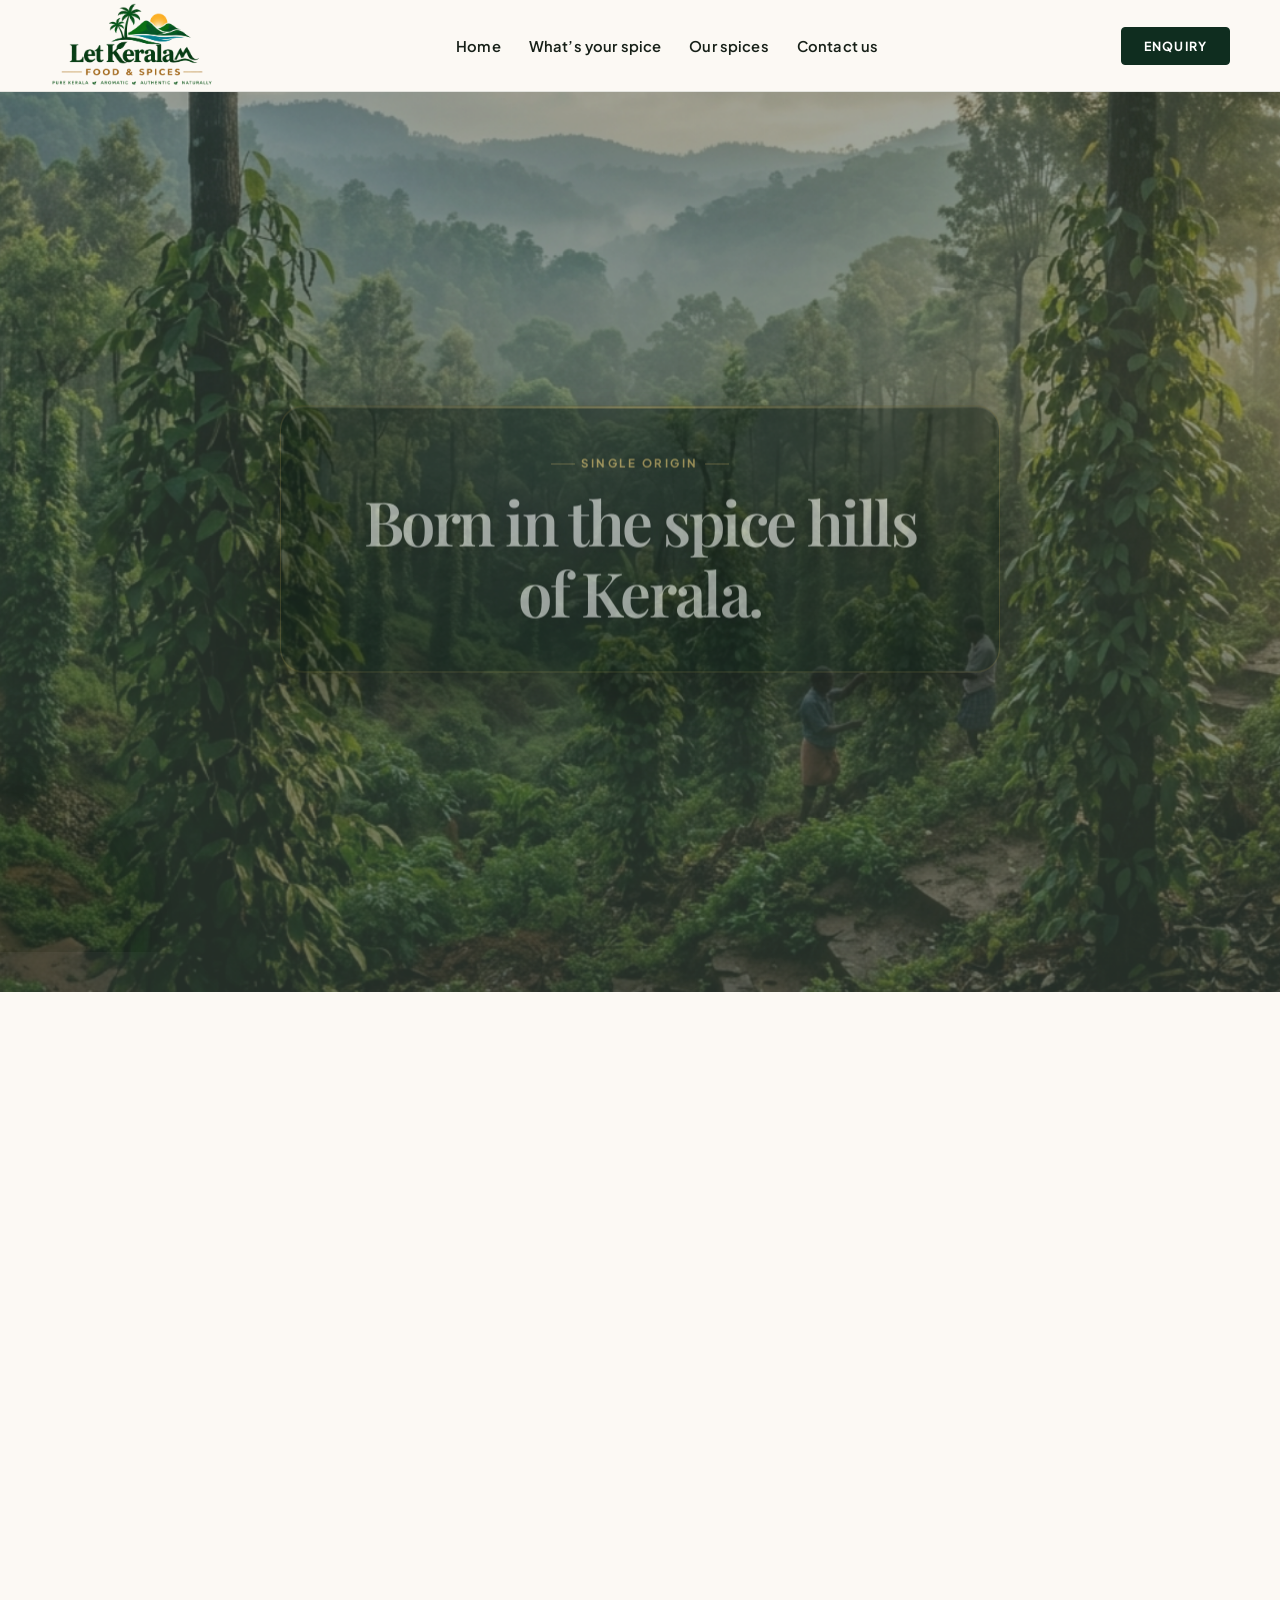
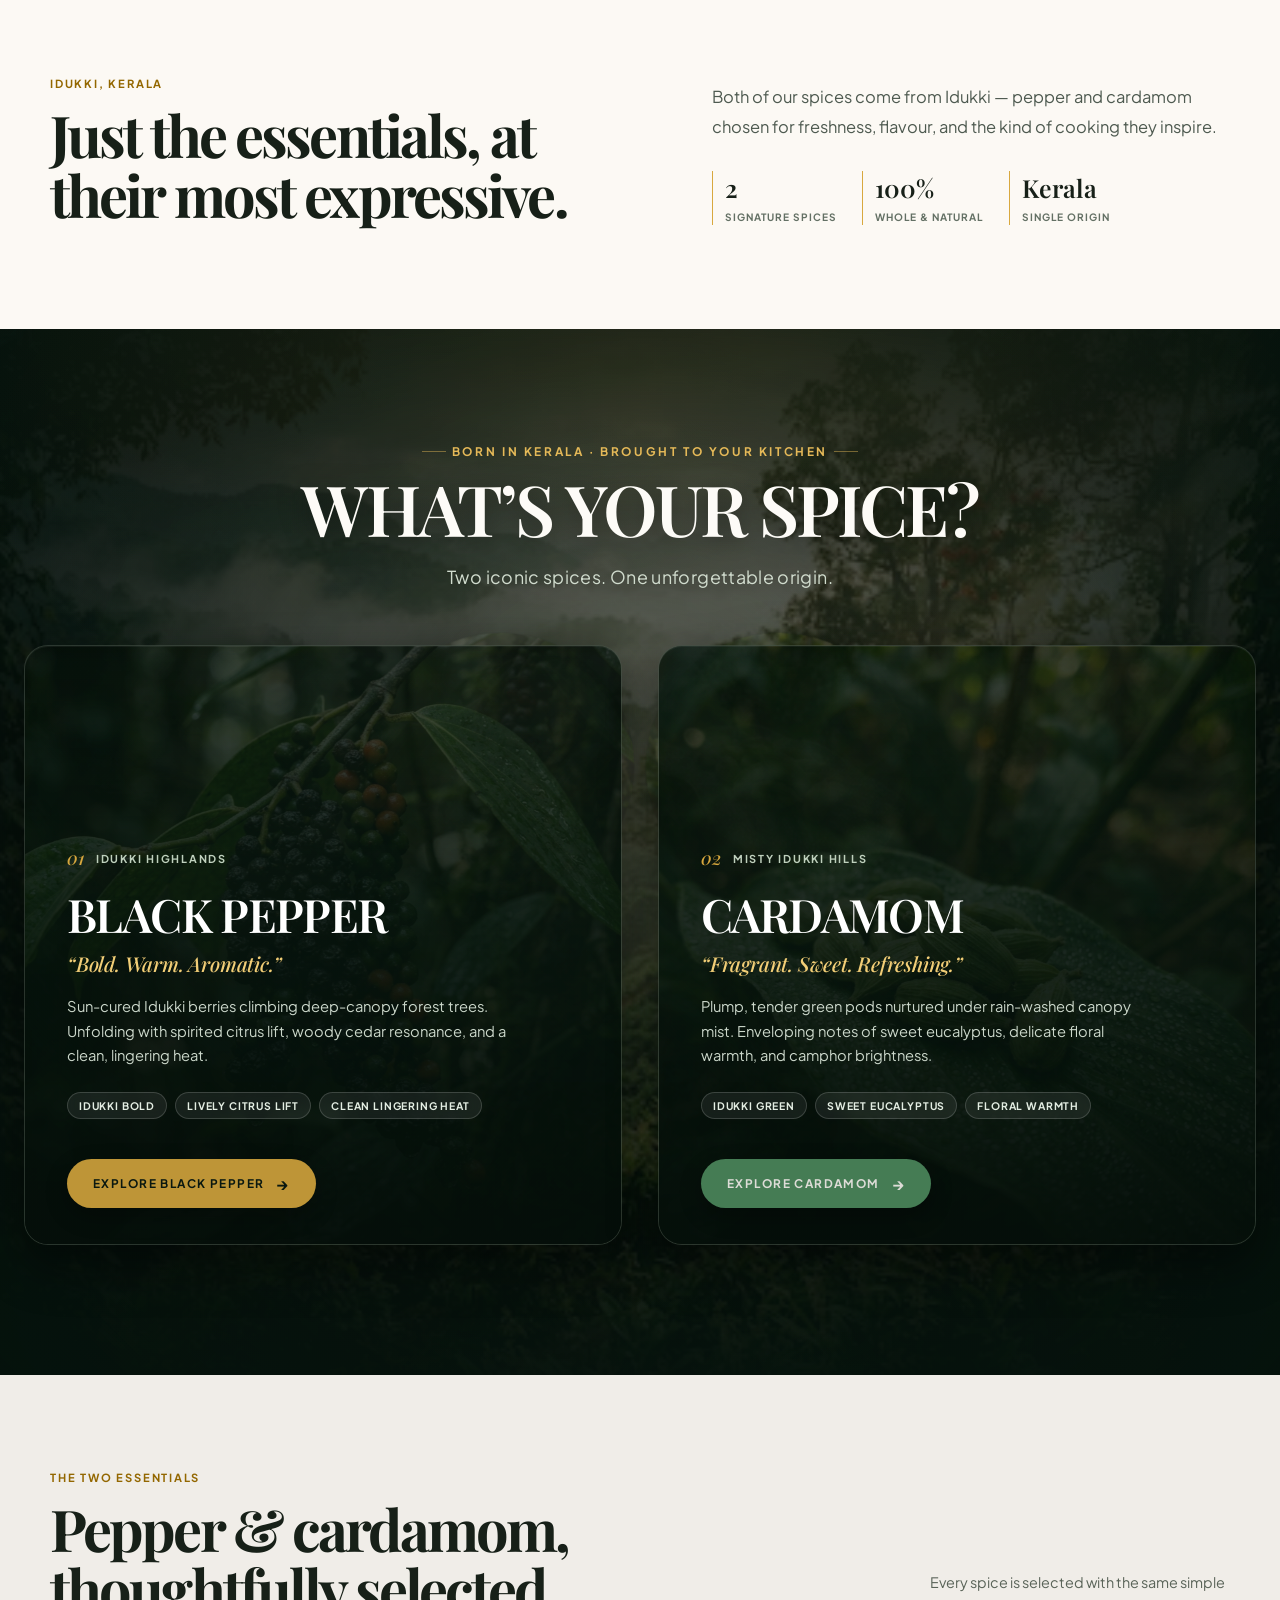
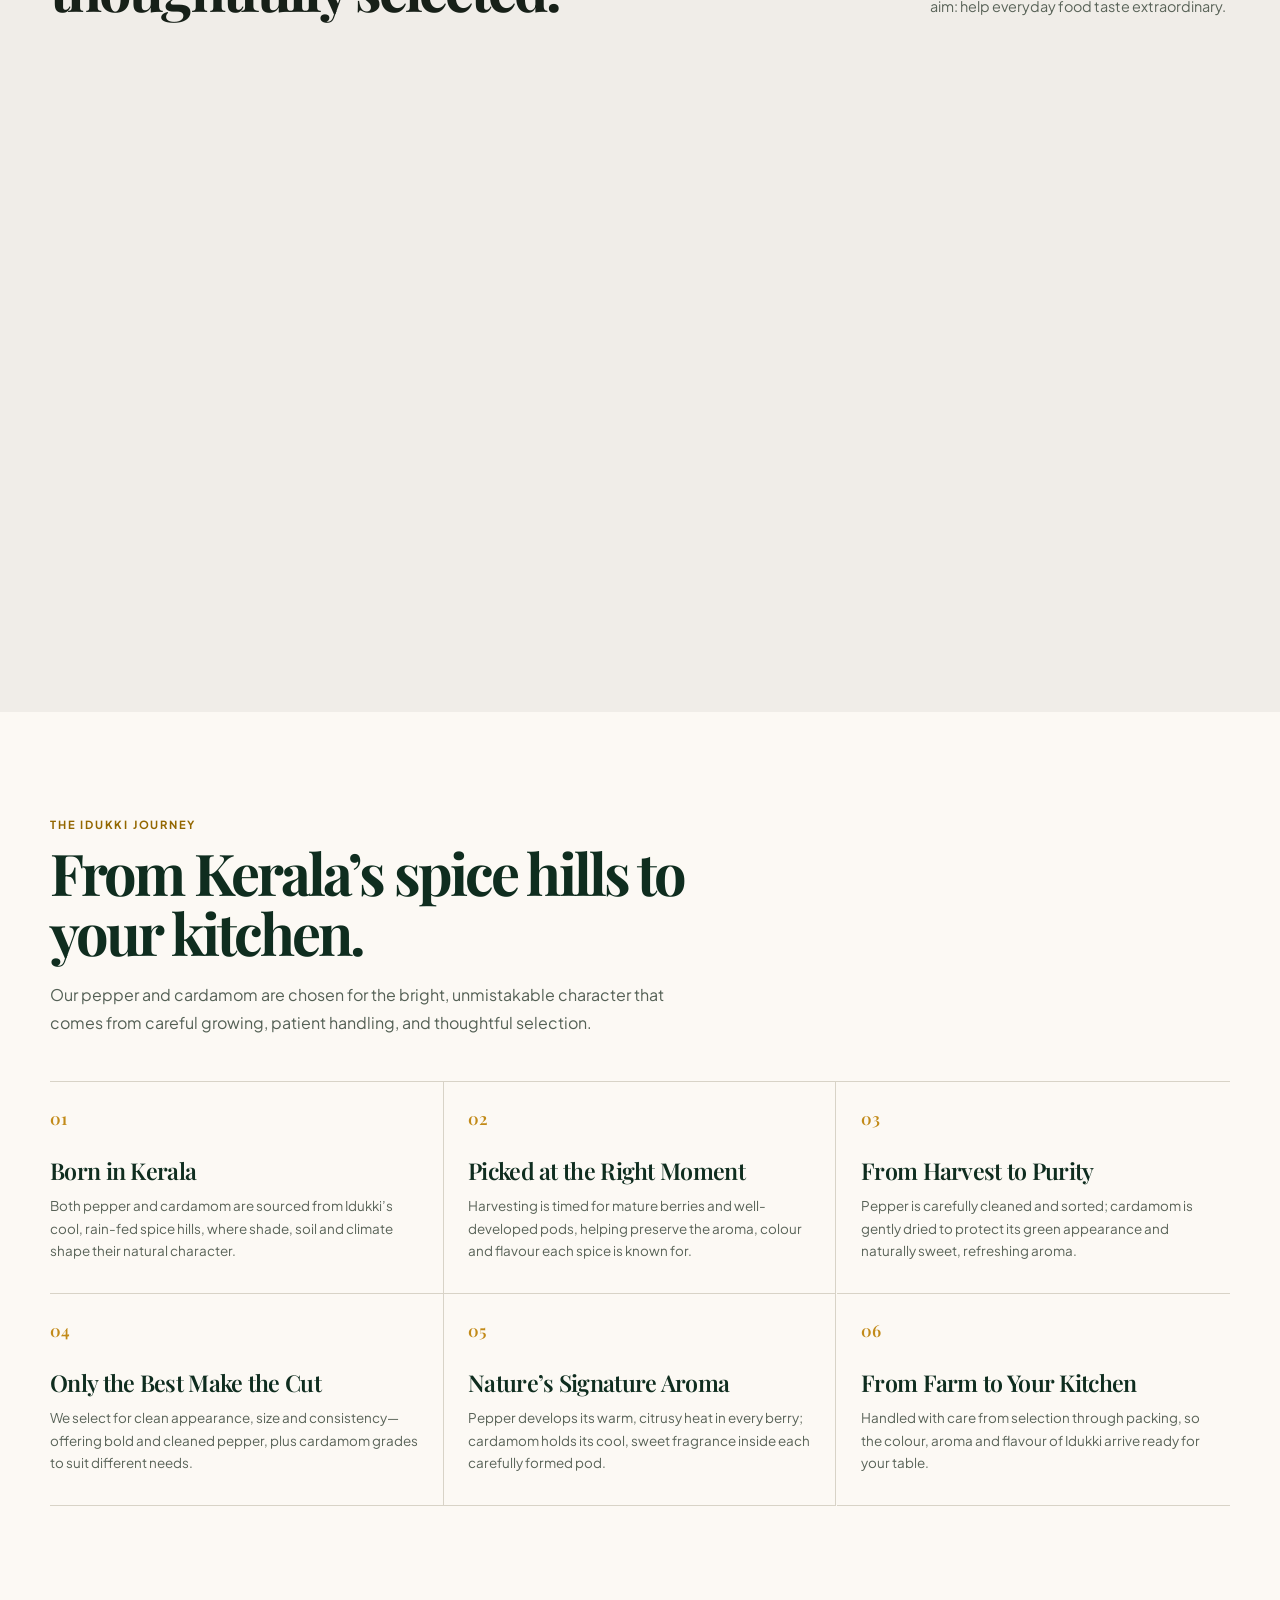
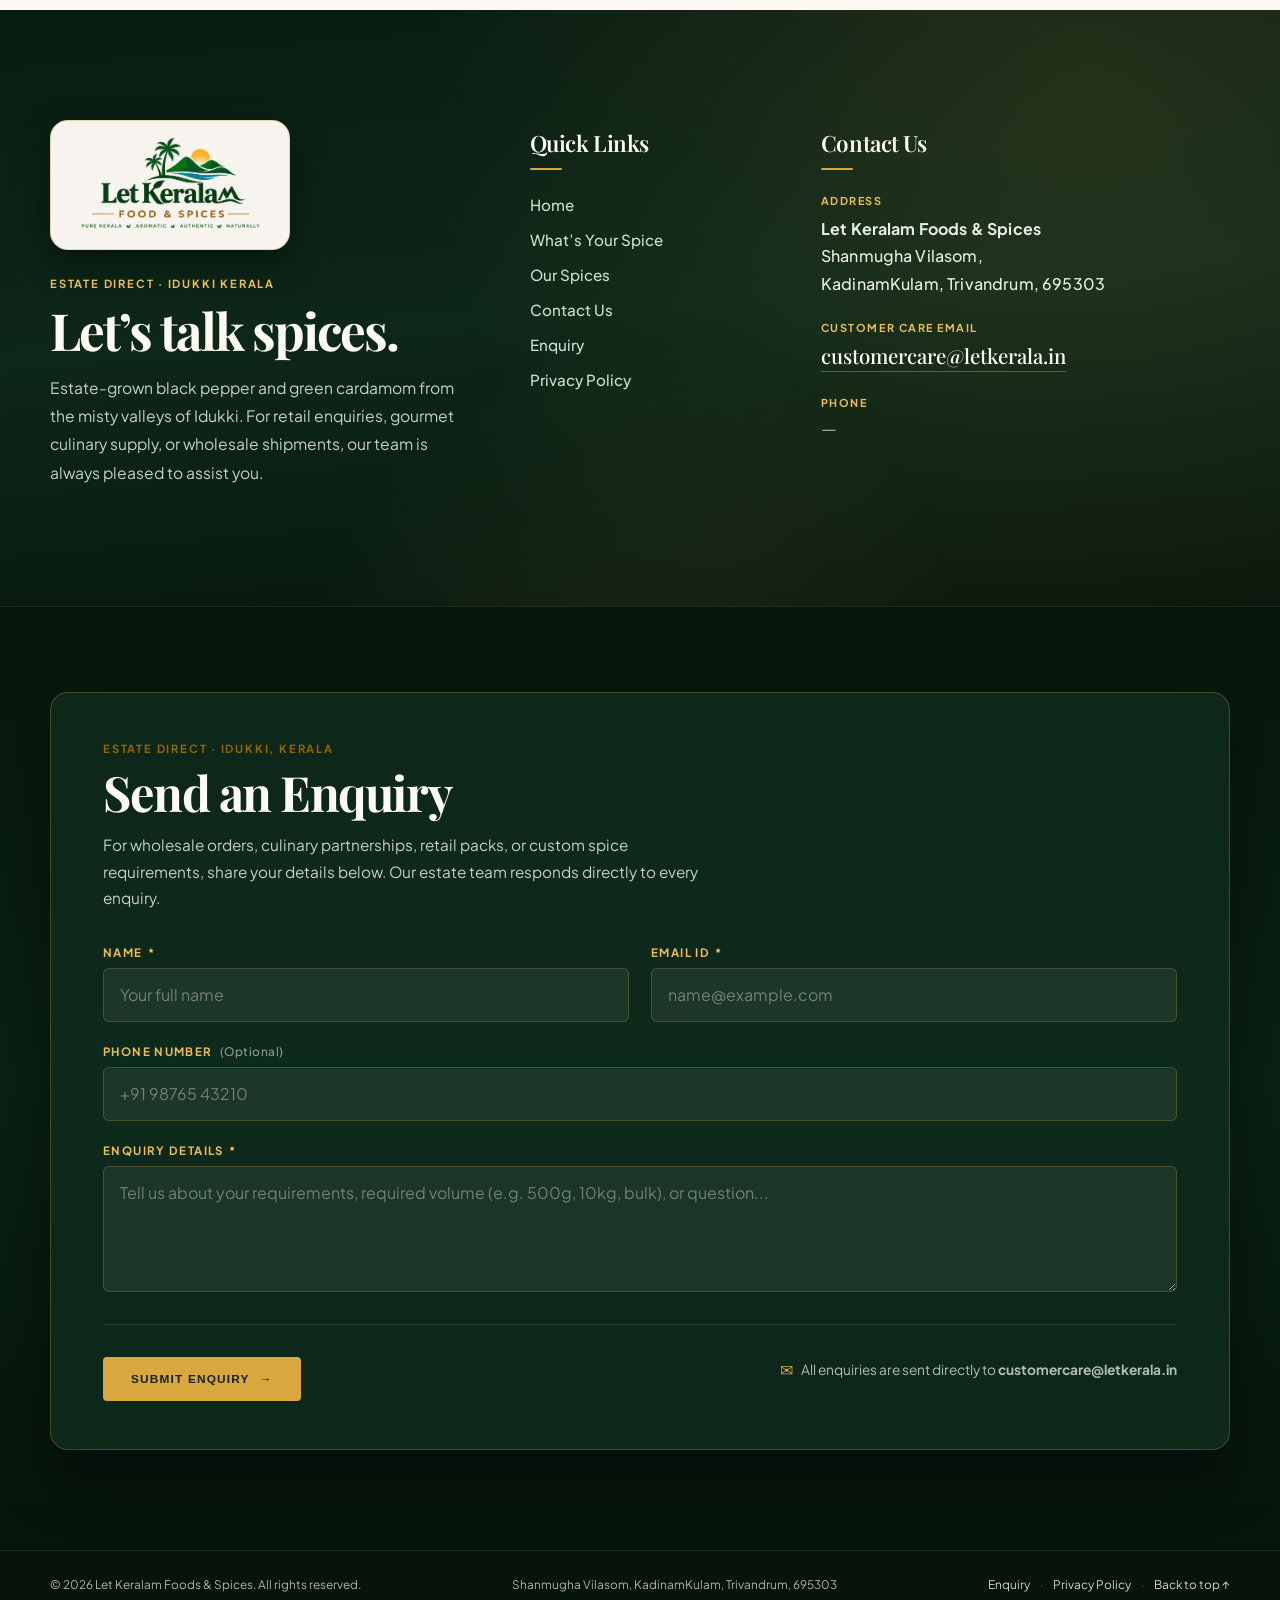
==== commit 1d2d517a: "favicon added" ====
--- a/index.html
+++ b/index.html
@@ -66,6 +66,14 @@
   ]
 }
 </script>
+
+<!-- Favicon -->
+<link rel="icon" type="image/png" href="images/Logo/favicon.png">
+<link rel="icon" type="image/x-icon" href="favicon.ico">
+<link rel="icon" type="image/png" sizes="32x32" href="favicon-32x32.png">
+<link rel="icon" type="image/png" sizes="16x16" href="favicon-16x16.png">
+<link rel="apple-touch-icon" sizes="180x180" href="apple-touch-icon.png">
+<link rel="manifest" href="site.webmanifest">
 <title>Let Keralam Foods & Spices — Single-Origin Kerala Spices</title>
 <link rel="preconnect" href="https://fonts.googleapis.com"><link rel="preconnect" href="https://fonts.gstatic.com" crossorigin><link href="https://fonts.googleapis.com/css2?family=Playfair+Display:ital,wght@0,500;0,600;0,700;1,500&family=Plus+Jakarta+Sans:wght@400;500;600;700&display=swap" rel="stylesheet">
 <style>
